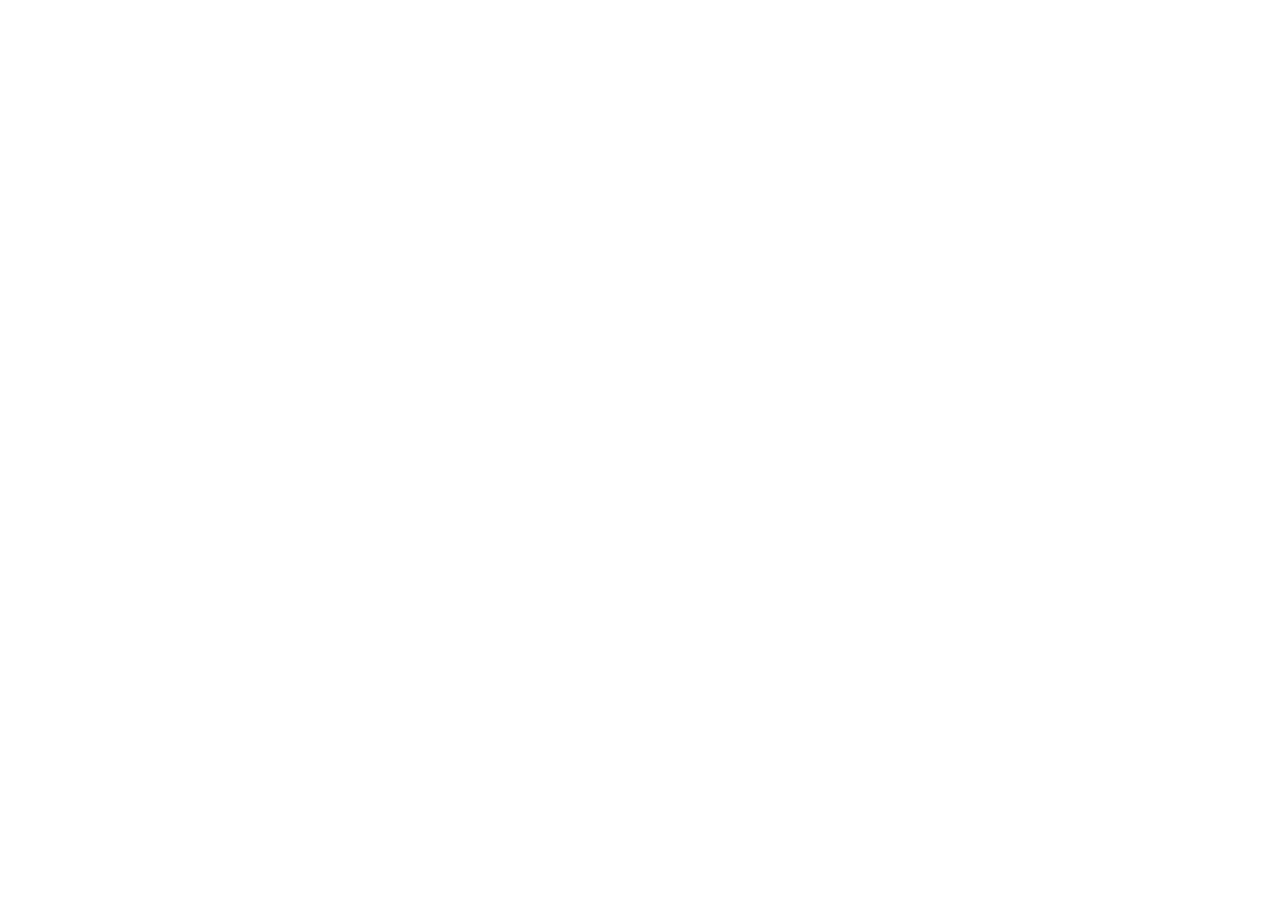
==== web/z-animes/index.html @ 2b681e1c "feat: add web builds and automated iOS IPA compilation workflow" ====
<!doctype html>
<html lang="fr">
  <head>
    <meta charset="UTF-8" />
    <link rel="icon" href="/icon.png" />
    <meta name="viewport" content="width=device-width, initial-scale=1.0, viewport-fit=cover, user-scalable=no" />
    <link rel="preconnect" href="https://fonts.googleapis.com" />
    <link rel="preconnect" href="https://fonts.gstatic.com" crossorigin />
    <link href="https://fonts.googleapis.com/css2?family=Inter:wght@400;500;600;700;800&family=Instrument+Serif:ital@0;1&family=Syne:wght@600;700;800&display=swap" rel="stylesheet" />
    <title>Z-Animes</title>
    <script type="module" crossorigin src="/assets/index-CKpkeV9q.js"></script>
    <link rel="stylesheet" crossorigin href="/assets/index-DFOp1rBg.css">
  </head>
  <body>
    <div id="root"></div>
  </body>
</html>
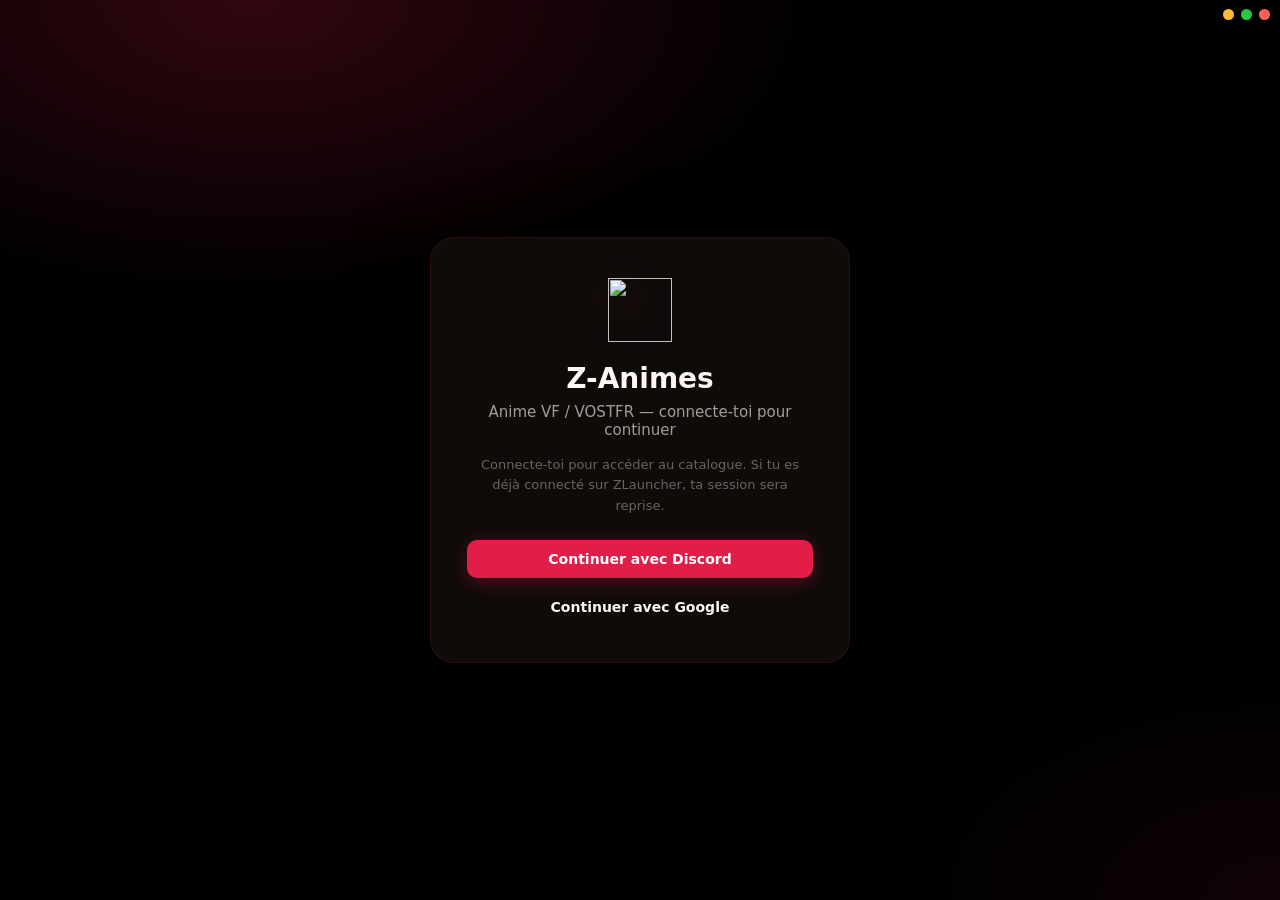
==== commit e9ec18b6: "fix: resolve icon white background and inject tauri webkit bridge to prevent black screen" ====
--- a/web/z-animes/index.html
+++ b/web/z-animes/index.html
@@ -2,16 +2,73 @@
 <html lang="fr">
   <head>
     <meta charset="UTF-8" />
-    <link rel="icon" href="/icon.png" />
+    <link rel="icon" href="./icon.png" />
     <meta name="viewport" content="width=device-width, initial-scale=1.0, viewport-fit=cover, user-scalable=no" />
     <link rel="preconnect" href="https://fonts.googleapis.com" />
     <link rel="preconnect" href="https://fonts.gstatic.com" crossorigin />
     <link href="https://fonts.googleapis.com/css2?family=Inter:wght@400;500;600;700;800&family=Instrument+Serif:ital@0;1&family=Syne:wght@600;700;800&display=swap" rel="stylesheet" />
     <title>Z-Animes</title>
-    <script type="module" crossorigin src="/assets/index-CKpkeV9q.js"></script>
-    <link rel="stylesheet" crossorigin href="/assets/index-DFOp1rBg.css">
+    <script>
+      window.isTauri = true;
+      window.__TAURI_INTERNALS__ = {
+        metadata: {
+          currentWindow: { label: 'main' },
+          currentWebview: { label: 'main' }
+        },
+        transformCallback: function(callback, once) {
+          var id = Math.floor(Math.random() * 1000000);
+          window['_' + id] = function(res) {
+            try { callback(res); } catch (e) { console.error(e); }
+            if (once) delete window['_' + id];
+          };
+          return id;
+        },
+        invoke: async function(cmd, args) {
+          console.log('[Tauri Bridge]', cmd, args);
+          if (cmd === 'start_media_proxy') return 0;
+          if (cmd === 'plugin:event|listen') return 1;
+          if (cmd === 'plugin:event|unlisten') return;
+          if (cmd === 'plugin:window|is_maximized') return true;
+          if (cmd === 'plugin:window|on_resized') return 1;
+          if (cmd === 'logout_auth') {
+            try { localStorage.clear(); } catch(e){}
+            return;
+          }
+          if (cmd === 'fetch_text' || cmd === 'fetch_text_insecure') {
+            try {
+              var headers = {};
+              if (args && args.referer) headers['Referer'] = args.referer;
+              var res = await fetch(args.url, { headers: headers });
+              return await res.text();
+            } catch (e) {
+              console.warn('fetch_text error:', e);
+              return null;
+            }
+          }
+          if (cmd === 'fetch_post_form') {
+            try {
+              var res = await fetch(args.url, {
+                method: 'POST',
+                headers: { 'Content-Type': 'application/x-www-form-urlencoded' },
+                body: args.body
+              });
+              return await res.text();
+            } catch (e) {
+              console.warn('fetch_post_form error:', e);
+              return null;
+            }
+          }
+          return null;
+        }
+      };
+      window.addEventListener('error', function(e) {
+        console.error('App Error:', e.error || e.message);
+      });
+    </script>
+    <script type="module" crossorigin src="./assets/index-CKpkeV9q.js"></script>
+    <link rel="stylesheet" crossorigin href="./assets/index-DFOp1rBg.css">
   </head>
-  <body>
+  <body style="background-color: #000000; margin: 0; padding: 0; overflow-x: hidden;">
     <div id="root"></div>
   </body>
 </html>
--- a/web/z-animes/assets/index-DFOp1rBg.css
+++ b/web/z-animes/assets/index-DFOp1rBg.css
@@ -0,0 +1 @@
+:root{--bg: #000000;--bg-elevated: #0a0a0a;--rail: rgba(0, 0, 0, .92);--surface: rgba(255, 255, 255, .045);--surface-hover: rgba(255, 255, 255, .08);--border: rgba(225, 29, 72, .16);--orange: #e11d48;--orange-soft: rgba(225, 29, 72, .18);--orange-glow: rgba(225, 29, 72, .3);--accent: #e11d48;--accent-deep: #9f1239;--accent-soft: #fb7185;--text: #fff5f5;--dim: rgba(255, 245, 245, .62);--muted: rgba(255, 245, 245, .38);--radius: 12px;--radius-lg: 18px;--rail-w: 228px;--rail-collapsed-w: 68px;--rail-icon: 40px;--rail-unfold: .32s cubic-bezier(.22, 1, .36, 1);--card-w: 140px;font-family:Inter,Segoe UI,system-ui,sans-serif;color-scheme:dark}*{box-sizing:border-box;margin:0;padding:0}html,body,#root,.app{height:100%;background:var(--bg);color:var(--text);overflow:hidden;-webkit-font-smoothing:antialiased;user-select:none;-webkit-user-select:none}input,textarea{user-select:text;-webkit-user-select:text}button{font:inherit;color:inherit;background:none;border:none;cursor:pointer}.app{display:flex;flex-direction:column;position:relative}.app:before{content:"";position:fixed;inset:0;pointer-events:none;background:radial-gradient(ellipse 70% 45% at 0% 0%,rgba(225,29,72,.12),transparent 55%),radial-gradient(ellipse 50% 35% at 100% 100%,rgba(159,18,57,.1),transparent 50%);z-index:0}.app.reduce-motion,.app.reduce-motion *{scroll-behavior:auto!important;transition-duration:.01ms!important;animation-duration:.01ms!important}.app.compact-cards{--card-w: 118px}.title-strip{height:28px;display:flex;align-items:center;flex-shrink:0;position:relative;z-index:20;border-bottom:1px solid rgba(255,255,255,.04);-webkit-app-region:drag}.title-strip-drag{flex:1;min-width:0;height:100%}.traffic-lights{display:flex;align-items:center;gap:7px;flex-shrink:0;padding:0 10px 0 12px;-webkit-app-region:no-drag}.tl{width:11px;height:11px;border-radius:50%;display:grid;place-items:center;color:transparent;transition:transform .15s}.tl:hover{transform:scale(1.08)}.tl-close{background:#ff5f57}.tl-min{background:#febc2e}.tl-max{background:#28c840}.tl svg,.traffic-lights:hover .tl svg{display:none!important;opacity:0!important}.login-gate{position:relative;height:100%;display:grid;place-items:center;overflow:hidden;background:var(--bg)}.login-gate-bg{position:absolute;inset:0;background:radial-gradient(ellipse 80% 60% at 20% 0%,color-mix(in srgb,var(--accent, #e11d48) 22%,transparent),transparent 55%),radial-gradient(ellipse 60% 50% at 100% 100%,rgba(225,29,72,.07),transparent 50%),var(--bg)}.login-chrome{position:absolute;top:0;left:0;right:0;height:28px;display:flex;align-items:center;z-index:5;-webkit-app-region:drag}.login-chrome .traffic-lights{-webkit-app-region:no-drag}.login-chrome-drag{flex:1;height:100%}.login-card{position:relative;z-index:2;width:min(420px,calc(100% - 48px));padding:40px 36px 36px;border-radius:24px;background:#120e0bd1;border:1px solid var(--border);-webkit-backdrop-filter:blur(24px);backdrop-filter:blur(24px);box-shadow:0 24px 80px #00000080;text-align:center}.login-logo img{width:64px;height:64px;border-radius:0;background:transparent;margin-bottom:20px;filter:drop-shadow(0 8px 24px var(--orange-glow));object-fit:contain}.login-card h1{font-size:28px;font-weight:800;margin-bottom:8px}.login-tagline{color:var(--dim);font-size:15px;margin-bottom:16px}.login-hint{color:var(--muted);font-size:13px;line-height:1.55;margin-bottom:24px}.login-actions{display:flex;flex-direction:column;gap:10px}.login-actions .full{width:100%}.login-gate-splash{flex-direction:column;gap:16px;color:var(--dim)}.login-spinner{width:28px;height:28px;border:2px solid rgba(255,255,255,.1);border-top-color:var(--orange);border-radius:50%;animation:spin .7s linear infinite}@keyframes spin{to{transform:rotate(360deg)}}.layout{display:flex;flex:1;min-height:0;position:relative;z-index:1}.rail-slot{position:relative;flex:0 0 var(--rail-w);width:var(--rail-w);align-self:stretch;min-height:0;z-index:6;overflow:visible;transition:flex-basis .22s cubic-bezier(.4,0,.2,1),width .22s cubic-bezier(.4,0,.2,1)}.rail-slot.is-collapsed{flex-basis:var(--rail-collapsed-w);width:var(--rail-collapsed-w)}.rail{position:absolute;inset:0 auto 0 0;width:100%;flex-shrink:0;background:var(--rail);-webkit-backdrop-filter:blur(24px);backdrop-filter:blur(24px);border-right:1px solid rgba(255,255,255,.06);padding:12px 10px 10px;display:flex;flex-direction:column;gap:0;overflow:hidden;min-height:0;transition:width var(--rail-unfold),box-shadow var(--rail-unfold),background var(--rail-unfold),border-color var(--rail-unfold)}.rail.is-collapsed:hover:not(.is-fold-lock),.rail.is-collapsed.is-peek{width:var(--rail-w);background:#000000f7;box-shadow:22px 0 56px #000000b8,0 0 0 1px #ffffff0f;border-right-color:#ffffff1f}.rail-toggle{width:28px;height:28px;margin-left:auto;flex-shrink:0;border-radius:8px;display:grid;place-items:center;color:var(--dim);background:#ffffff0a;border:1px solid rgba(255,255,255,.08);transition:background .15s,color .15s,border-color .15s}.rail-toggle svg{width:14px;height:14px}.rail-toggle:hover{color:#fff;background:var(--orange-soft);border-color:color-mix(in srgb,var(--orange) 50%,transparent)}.rail.is-collapsed:is(:not(:hover):not(.is-peek),.is-fold-lock:not(.is-peek)){padding:10px 0 12px;align-items:center}.rail.is-collapsed:is(:not(:hover):not(.is-peek),.is-fold-lock:not(.is-peek)) .brand{flex-direction:column;align-items:center;justify-content:center;gap:4px;width:var(--rail-icon);padding:0 0 6px}.rail.is-collapsed:is(:not(:hover):not(.is-peek),.is-fold-lock:not(.is-peek)) .brand-text,.rail.is-collapsed:is(:not(:hover):not(.is-peek),.is-fold-lock:not(.is-peek)) .rail-link,.rail.is-collapsed:is(:not(:hover):not(.is-peek),.is-fold-lock:not(.is-peek)) .rail-user-meta,.rail.is-collapsed:is(:not(:hover):not(.is-peek),.is-fold-lock:not(.is-peek)) .rail-search input,.rail.is-collapsed:is(:not(:hover):not(.is-peek),.is-fold-lock:not(.is-peek)) .rail-search-clear{display:none}.rail.is-collapsed:is(:not(:hover):not(.is-peek),.is-fold-lock:not(.is-peek)) .nav-item-label{opacity:0;max-width:0;width:0;min-width:0;overflow:hidden;pointer-events:none;transform:translate(-10px)}.rail.is-collapsed:is(:not(:hover):not(.is-peek),.is-fold-lock:not(.is-peek)) .rail-widgets{flex:0 0 0;max-height:0;opacity:0;overflow:hidden;padding:0;pointer-events:none}.rail.is-collapsed:is(:not(:hover):not(.is-peek),.is-fold-lock:not(.is-peek)) .rail-toggle{width:var(--rail-icon);height:var(--rail-icon);margin:0;background:transparent;border-color:transparent;border-radius:10px}.rail.is-collapsed:is(:not(:hover):not(.is-peek),.is-fold-lock:not(.is-peek)) .rail-toggle:hover{background:var(--surface);color:#fff}.rail.is-collapsed:is(:not(:hover):not(.is-peek),.is-fold-lock:not(.is-peek)) .rail-toggle svg{width:16px;height:16px}.rail.is-collapsed:is(:not(:hover):not(.is-peek),.is-fold-lock:not(.is-peek)) .rail-nav{width:100%;align-items:center;gap:2px}.rail.is-collapsed:is(:not(:hover):not(.is-peek),.is-fold-lock:not(.is-peek)) .nav-item{justify-content:center;width:var(--rail-icon);height:var(--rail-icon);padding:0;gap:0;margin:0 auto;position:relative}.rail.is-collapsed:is(:not(:hover):not(.is-peek),.is-fold-lock:not(.is-peek)) .nav-item:before{opacity:0}.rail.is-collapsed:is(:not(:hover):not(.is-peek),.is-fold-lock:not(.is-peek)) .nav-badge{position:absolute;top:6px;right:6px;min-width:7px;width:7px;height:7px;padding:0;font-size:0;line-height:0;color:transparent;background:var(--orange)}.rail.is-collapsed:is(:not(:hover):not(.is-peek),.is-fold-lock:not(.is-peek)) .rail-search{justify-content:center;align-items:center;width:var(--rail-icon);height:var(--rail-icon);margin:0 auto 4px;padding:0;gap:0;background:transparent;border-color:transparent;box-shadow:none;border-radius:10px;cursor:pointer}.rail.is-collapsed:is(:not(:hover):not(.is-peek),.is-fold-lock:not(.is-peek)) .rail-search:hover,.rail.is-collapsed:is(:not(:hover):not(.is-peek),.is-fold-lock:not(.is-peek)) .rail-search.on{background:var(--surface);border-color:transparent;box-shadow:none}.rail.is-collapsed:is(:not(:hover):not(.is-peek),.is-fold-lock:not(.is-peek)) .rail-search.on{background:#e11d481f}.rail.is-collapsed:is(:not(:hover):not(.is-peek),.is-fold-lock:not(.is-peek)) .rail-search svg{width:16px;height:16px;opacity:.62;margin:0}.rail.is-collapsed:is(:not(:hover):not(.is-peek),.is-fold-lock:not(.is-peek)) .rail-bottom{margin-top:auto;width:100%;align-items:center;gap:4px;padding:8px 0 0;border-top:0}.rail.is-collapsed:is(:not(:hover):not(.is-peek),.is-fold-lock:not(.is-peek)) .rail-link{display:none}.rail.is-collapsed:is(:not(:hover):not(.is-peek),.is-fold-lock:not(.is-peek)) .rail-footer{width:100%}.rail.is-collapsed:is(:not(:hover):not(.is-peek),.is-fold-lock:not(.is-peek)) .rail-user{justify-content:center;align-items:center;flex-direction:column;gap:6px;width:auto;padding:0;margin:0 auto}.rail.is-collapsed:is(:not(:hover):not(.is-peek),.is-fold-lock:not(.is-peek)) .rail-user-id{flex:none;width:auto;justify-content:center}.rail.is-collapsed:is(:not(:hover):not(.is-peek),.is-fold-lock:not(.is-peek)) .rail-user-meta{display:none;flex:none}.rail.is-collapsed:is(:not(:hover):not(.is-peek),.is-fold-lock:not(.is-peek)) .profile-menu-rail{width:auto;justify-content:center}.rail.is-collapsed:is(:not(:hover):not(.is-peek),.is-fold-lock:not(.is-peek)) .rail-gear{width:var(--rail-icon);height:var(--rail-icon);background:transparent;border-color:transparent;box-shadow:none}.rail.is-collapsed:is(:not(:hover):not(.is-peek),.is-fold-lock:not(.is-peek)) .rail-gear:hover,.rail.is-collapsed:is(:not(:hover):not(.is-peek),.is-fold-lock:not(.is-peek)) .rail-gear.on{background:var(--orange-soft);border-color:transparent}.rail.is-collapsed:is(:not(:hover):not(.is-peek),.is-fold-lock:not(.is-peek)) .nav-sep{width:16px;margin:6px auto}.rail:after{content:none}.brand{display:flex;gap:10px;align-items:center;padding:2px 4px 12px;width:100%}.brand img{width:36px;height:36px;border-radius:0;background:transparent;box-shadow:none;filter:drop-shadow(0 4px 14px var(--orange-glow));object-fit:contain}.brand-text{flex:1;min-width:0;opacity:1;transform:translate(0);transition:opacity .22s ease .06s,transform var(--rail-unfold),max-width var(--rail-unfold)}.brand-text strong{display:block;font-size:13px;letter-spacing:.12em;font-weight:800;color:var(--orange)}.brand-text em{font-style:normal;font-size:10px;color:var(--muted);letter-spacing:.22em}.rail-nav{display:flex;flex-direction:column;gap:1px}.nav-item{display:flex;align-items:center;gap:10px;width:100%;box-sizing:border-box;text-align:left;padding:7px 10px;border-radius:10px;color:var(--dim);font-weight:600;font-size:13px;position:relative;transition:background .18s ease,color .18s ease}.nav-item:before{content:"";position:absolute;left:2px;top:50%;width:2.5px;height:0;border-radius:2px;background:var(--orange);transform:translateY(-50%);transition:height .22s cubic-bezier(.22,1,.36,1);pointer-events:none}.nav-item:hover:before,.nav-item.on:before{height:16px}.nav-item svg{width:16px;height:16px;flex-shrink:0;opacity:.62}.nav-item-label{flex:1;min-width:0;white-space:nowrap;overflow:hidden;text-overflow:ellipsis;opacity:1;transform:translate(0);transition:opacity .22s ease .06s,transform var(--rail-unfold),max-width var(--rail-unfold)}.nav-badge{flex-shrink:0;min-width:18px;height:18px;padding:0 5px;border-radius:9px;display:grid;place-items:center;font-size:10px;font-weight:700;letter-spacing:0;color:#ffffff7a;background:#ffffff0f}.nav-item.on{background:#e11d481f;color:#fff;box-shadow:none}.nav-item.on svg{opacity:1;color:var(--orange)}.nav-item.on .nav-badge{color:#fff;background:#e11d4852}.nav-item:not(.on):hover{background:var(--surface);color:#fff}.nav-item:not(.on):hover .nav-badge{color:#ffffffb3}.nav-sep{height:1px;margin:8px 10px;background:#ffffff0f;border:0}.rail-widgets{flex:0 1 auto;min-height:0;overflow-x:hidden;overflow-y:auto;display:flex;flex-direction:column;gap:12px;padding:12px 4px 6px;opacity:1;transition:opacity .22s ease .08s,max-height var(--rail-unfold),padding var(--rail-unfold)}.rail-widgets::-webkit-scrollbar{width:3px}.rail-widgets::-webkit-scrollbar-thumb{background:#ffffff1a;border-radius:3px}.rail-block{display:flex;flex-direction:column;gap:8px}.rail-kicker{margin:0 4px;font-size:9px;font-weight:600;letter-spacing:.18em;text-transform:uppercase;color:#ffffff52;display:flex;align-items:center;gap:8px}.rail-kicker:after{content:"";flex:1;height:1px;background:linear-gradient(90deg,rgba(255,255,255,.12),transparent 90%)}.rail-resume-list{display:flex;flex-direction:column;gap:4px}.rail-resume{width:100%;min-width:0;display:flex;align-items:center;gap:10px;padding:4px 6px;text-align:left;border-radius:10px;transition:background .15s}.rail-resume:hover{background:#ffffff0b}.rail-resume-poster{position:relative;width:32px;height:46px;flex-shrink:0;border-radius:6px;overflow:hidden;background:#ffffff0d}.rail-resume-poster img,.rail-resume-fallback{display:block;width:100%;height:100%;object-fit:cover}.rail-resume-bar{position:absolute;left:0;right:0;bottom:0;height:2px;background:#00000073}.rail-resume-bar i{display:block;height:100%;background:var(--orange)}.rail-resume-copy{flex:1;min-width:0;display:flex;flex-direction:column;gap:2px}.rail-resume-copy em{font-style:normal;font-size:12px;font-weight:600;line-height:1.25;color:#ffffffe0;white-space:nowrap;overflow:hidden;text-overflow:ellipsis}.rail-resume-copy small{font-size:11px;color:#ffffff61;font-weight:500}.rail-genre-grid{display:grid;grid-template-columns:1fr 1fr;gap:1px 0;padding:0 2px}.rail-genre{text-align:left;padding:5px 6px;border-radius:6px;font-size:12px;font-weight:500;color:#ffffff7a;transition:color .15s,background .15s}.rail-genre:hover{color:#fff;background:#ffffff0a}.rail-season{display:flex;align-items:center;justify-content:space-between;margin:2px 2px 0;padding:6px;border-radius:6px;font-size:12px;font-weight:600;color:#ffffff6b;text-align:left;transition:color .15s,background .15s}.rail-season span{font-size:12px;color:#ffffff38}.rail-season:hover{color:#fff;background:#ffffff0a}.rail-season:hover span{color:var(--orange)}.rail-bottom{flex-shrink:0;margin-top:auto;display:flex;flex-direction:column;gap:8px;padding:10px 4px 2px;border-top:1px solid rgba(255,255,255,.06)}.rail-link{align-self:flex-start;margin:0 6px;font-size:11px;font-weight:500;color:#ffffff47;letter-spacing:.02em;text-transform:none;transition:color .15s}.rail-link:hover{color:#ffffff9e}.rail-search{display:flex;align-items:center;gap:8px;margin:0 2px 10px;padding:8px 10px;border-radius:10px;background:#ffffff0a;border:1px solid rgba(255,255,255,.07);color:var(--dim);transition:border-color .15s,background .15s,box-shadow .15s}.rail-search:focus-within,.rail-search.on{background:#e11d4814;border-color:#e11d4866;box-shadow:0 0 0 3px #e11d4814;color:#fff}.rail-search svg{width:14px;height:14px;flex-shrink:0;opacity:.65}.rail-search input{flex:1;min-width:0;background:none;border:none;outline:none;color:#fff;font-size:12.5px;font-weight:500}.rail-search input::placeholder{color:var(--muted);font-weight:500}.rail-search input::-webkit-search-cancel-button{display:none}.rail-search-clear{width:18px;height:18px;border-radius:50%;display:grid;place-items:center;font-size:10px;color:var(--dim);background:#ffffff1a;flex-shrink:0}.rail-search-clear:hover{background:#ffffff2e;color:#fff}.rail-footer{margin-top:0;padding:0;width:100%}.rail-user{display:flex;align-items:center;justify-content:space-between;gap:12px;width:100%;padding:6px 8px;border-radius:12px;background:transparent;border:0;box-shadow:none}.rail-user-id{display:flex;align-items:center;gap:8px;min-width:0;flex:1}.rail-user-meta{flex:1;min-width:0;display:flex;flex-direction:column;gap:1px}.rail-user-meta strong{font-size:13px;font-weight:700;white-space:nowrap;overflow:hidden;text-overflow:ellipsis}.rail-user-meta span{font-size:10px;font-weight:650;letter-spacing:.06em;text-transform:uppercase;color:var(--muted)}.rail-gear{width:32px;height:32px;border-radius:9px;display:grid;place-items:center;color:var(--dim);background:#ffffff0a;border:1px solid rgba(255,255,255,.08);transition:background .18s,color .18s,border-color .18s,box-shadow .18s;flex-shrink:0}.rail-gear svg{width:18px;height:18px;transition:transform .45s cubic-bezier(.34,1.4,.64,1),filter .18s}.rail-gear:hover,.rail-gear.on{color:#fff;background:var(--orange-soft);border-color:color-mix(in srgb,var(--orange) 50%,transparent);box-shadow:0 0 0 3px color-mix(in srgb,var(--orange) 18%,transparent)}.rail-gear:hover svg,.rail-gear.on svg{transform:rotate(90deg);filter:drop-shadow(0 0 6px color-mix(in srgb,var(--orange) 55%,transparent))}.rail-footer .profile-menu,.profile-menu-rail{width:auto;flex-shrink:0}.rail .profile-chip{width:34px;height:34px;border-radius:10px}.rail .profile-chip:hover,.rail .profile-chip.on{border-color:var(--orange)}.stage{flex:1;overflow:auto;min-width:0}.anime-hero{--hero-h: clamp(380px, 48vh, 540px);min-height:var(--hero-h);height:var(--hero-h);background-size:cover;background-position:center 28%;position:relative;overflow:hidden;isolation:isolate}.anime-hero:before{content:"";position:absolute;inset:0;z-index:0;background:linear-gradient(105deg,#080605f0,#080605b8 38%,#08060547 62%,#0806058c),linear-gradient(180deg,rgba(8,6,5,.15) 0%,transparent 35%,rgba(10,8,7,.55) 72%,var(--bg) 100%)}.anime-hero:after{content:none}.anime-hero-progress{position:absolute;left:clamp(20px,3vw,40px);right:clamp(20px,3vw,40px);bottom:12px;height:2px;z-index:3;border-radius:99px;background:#ffffff1f;overflow:hidden;pointer-events:none}.anime-hero-progress span{display:block;height:100%;width:0;border-radius:inherit;background:linear-gradient(90deg,var(--orange),var(--accent-soft));animation:heroTick 10s linear forwards}@keyframes heroTick{0%{width:0%}to{width:100%}}.anime-hero-shade{position:absolute;inset:auto -8% -20% 40%;height:70%;z-index:0;background:radial-gradient(ellipse at center,rgba(225,29,72,.22),transparent 68%);pointer-events:none;filter:blur(8px);animation:heroGlow 6s ease-in-out infinite alternate}@keyframes heroGlow{0%{opacity:.55;transform:translateY(0)}to{opacity:.9;transform:translateY(-10px)}}.anime-hero-inner{position:relative;z-index:1;height:100%;display:grid;grid-template-columns:minmax(0,1.15fr) auto;align-items:end;gap:clamp(20px,3vw,48px);padding:clamp(22px,3.2vw,40px) clamp(20px,3vw,40px) clamp(28px,3.5vw,44px)}.anime-hero-copy{max-width:min(640px,100%);animation:heroIn .55s cubic-bezier(.22,1,.36,1) both}@keyframes heroIn{0%{opacity:0;transform:translateY(18px)}to{opacity:1;transform:none}}.anime-hero-kicker{display:flex;flex-wrap:wrap;align-items:center;gap:8px;margin-bottom:14px}.anime-hero .tag{display:inline-flex;align-items:center;padding:5px 11px;border-radius:999px;background:linear-gradient(135deg,#e11d4852,#e11d481f);border:1px solid rgba(225,29,72,.45);color:#ffd2ad;font-size:10px;font-weight:800;letter-spacing:.14em;text-transform:uppercase}.anime-hero-meta{display:inline-flex;align-items:center;padding:4px 10px;border-radius:999px;background:#00000059;border:1px solid rgba(255,255,255,.1);color:#fff7edc7;font-size:12px;font-weight:700;letter-spacing:.02em}.anime-hero-logo{display:block;width:auto;max-width:min(560px,92%);max-height:clamp(78px,16vh,150px);height:auto;object-fit:contain;object-position:left bottom;margin:0 0 12px;filter:drop-shadow(0 10px 28px rgba(0,0,0,.55))}.anime-hero h1{font-family:Syne,Inter,Segoe UI,system-ui,sans-serif;font-size:clamp(24px,3vw,40px);font-weight:800;letter-spacing:-.03em;line-height:1.08;margin-bottom:10px;text-wrap:balance;text-shadow:0 4px 28px rgba(0,0,0,.5)}.anime-hero p{color:#fff7edb8;line-height:1.55;font-size:clamp(13px,1.15vw,15px);max-width:34rem;display:-webkit-box;-webkit-line-clamp:3;-webkit-box-orient:vertical;overflow:hidden}.anime-hero-actions{display:flex;gap:10px;margin-top:22px;flex-wrap:wrap}.anime-hero-actions .btn.cta{display:inline-flex;align-items:center;gap:8px;padding:12px 20px;border-radius:999px;box-shadow:0 10px 28px #e11d4859}.anime-hero-actions .btn.cta:hover{box-shadow:0 14px 36px #e11d4873}.anime-hero-poster{width:clamp(132px,14vw,188px);flex-shrink:0;border:none;padding:0;background:none;border-radius:16px;overflow:hidden;cursor:pointer;box-shadow:0 18px 48px #0000008c,0 0 0 1px #ffffff1a,0 0 40px #e11d482e;transform:translateY(-6px);transition:transform .25s ease,box-shadow .25s ease;animation:heroPosterIn .65s cubic-bezier(.22,1,.36,1) .08s both}@keyframes heroPosterIn{0%{opacity:0;transform:translateY(16px) scale(.96)}to{opacity:1;transform:translateY(-6px) scale(1)}}.anime-hero-poster:hover{transform:translateY(-12px) scale(1.02);box-shadow:0 24px 56px #0009,0 0 0 1px #e11d4866,0 0 48px #e11d4847}.anime-hero-poster img{display:block;width:100%;aspect-ratio:2 / 3;object-fit:cover}.anime-hero+.magazine{padding-top:8px}.magazine{padding:14px clamp(16px,2.5vw,32px) 4px;animation:fadeUp .35s ease}@keyframes fadeUp{0%{opacity:0;transform:translateY(8px)}to{opacity:1;transform:none}}.section-head{display:flex;align-items:center;gap:12px;margin-bottom:10px}.section-head h2{font-size:17px;font-weight:700;letter-spacing:-.02em}.section-count{font-size:11px;font-weight:750;color:#fff7ed6b;padding:3px 9px;border-radius:999px;background:#ffffff0d;border:1px solid rgba(255,255,255,.07);letter-spacing:.02em}.section-hint{margin:-4px 0 14px;font-size:12px;font-weight:600;color:#fff7ed61;line-height:1.4;max-width:52ch}.search-q{font-size:13px;color:#fff6;font-weight:600}.search-results{padding-top:24px}.section-head:after{content:"";flex:1;height:1px;background:linear-gradient(90deg,var(--border),transparent)}.rail-head:after{display:none}.section-kicker{flex-shrink:0;font-size:11px;font-weight:800;letter-spacing:.08em;color:var(--orange);opacity:.9}.section-line{flex:1;height:1px;background:linear-gradient(90deg,var(--border),transparent)}.section-arrows{display:flex;gap:6px;flex-shrink:0}.section-arrows button{width:28px;height:28px;display:grid;place-items:center;border-radius:8px;border:1px solid var(--border);background:var(--surface);color:#fff;font-size:18px;line-height:1}.section-arrows button:hover{background:var(--surface-hover);border-color:#e11d4866}.magazine-track{display:flex;gap:14px;overflow-x:auto;padding:2px 2px 6px;scroll-snap-type:x proximity;scrollbar-width:none;cursor:grab;-webkit-user-select:none;user-select:none;touch-action:pan-x}.magazine-track::-webkit-scrollbar{display:none;height:0}.magazine-track.dragging{cursor:grabbing;scroll-snap-type:none}.magazine-track.dragging .mag-card,.magazine-track.dragging .saga-tile{pointer-events:none}.catalog-grid{display:grid;grid-template-columns:repeat(auto-fill,var(--card-w));justify-content:start;gap:18px 14px}.mag-card{box-sizing:border-box;width:var(--card-w);min-width:var(--card-w);max-width:var(--card-w);flex:0 0 var(--card-w);display:flex;flex-direction:column;align-items:stretch;text-align:left;scroll-snap-align:start;transition:transform .2s ease}.home-sentinel{height:1px;width:100%}.home-loading-more,.home-end{display:flex;align-items:center;justify-content:center;gap:10px;padding:18px 36px 28px;color:#ffffff73;font-size:13px;font-weight:600}.home-spinner{width:16px;height:16px;border-radius:50%;border:2px solid rgba(255,255,255,.12);border-top-color:var(--orange);animation:spin .7s linear infinite}.catalog-grid .mag-card{width:var(--card-w);min-width:var(--card-w);max-width:var(--card-w)}.mag-card:hover{transform:translateY(-5px)}.mag-card-frame{position:relative;width:100%;aspect-ratio:2 / 3;height:auto;flex:0 0 auto;border-radius:var(--radius);overflow:hidden;background:var(--bg-elevated);border:1px solid var(--border);box-shadow:0 8px 28px #00000059;transition:box-shadow .2s,border-color .2s}.mag-card:hover .mag-card-frame{box-shadow:0 16px 44px #00000073,0 0 24px var(--orange-glow);border-color:#e11d4859}.mag-card-frame img{position:absolute;inset:0;width:100%;height:100%;max-width:none;object-fit:cover;object-position:center center;display:block;transition:transform .35s ease}.mag-card:hover .mag-card-frame img{transform:scale(1.06)}.mag-card-badge{position:absolute;top:8px;left:8px;z-index:2;padding:4px 8px;border-radius:999px;font-size:9px;font-weight:800;letter-spacing:.06em;text-transform:uppercase;line-height:1;color:#fff;background:var(--orange);box-shadow:0 6px 16px #00000059}.mag-card-badge.new{color:#0b1a12;background:#3dd68c}.mag-card-badge.soon{color:#fff;background:#ffc857}.mag-card-badge.live{color:#fff;background:#e50914}.mag-card-badge.neutral{color:#ffd2ad;background:#0c0a09b8;border:1px solid rgba(225,29,72,.35);-webkit-backdrop-filter:blur(6px);backdrop-filter:blur(6px)}.mag-card-progress{position:absolute;left:0;right:0;bottom:0;height:3px;background:#ffffff2e;z-index:2}.mag-card-progress span{display:block;height:100%;margin:0;background:var(--orange);box-shadow:0 0 8px #e11d488c}.mag-card-sub{display:-webkit-box;-webkit-box-orient:vertical;-webkit-line-clamp:2;line-clamp:2;overflow:hidden;margin-top:4px;min-height:2.6em;height:2.6em;font-style:normal;font-size:11px;font-weight:650;line-height:1.3;color:var(--muted);letter-spacing:.02em}.mag-card-frame:after{content:"";position:absolute;inset:0;background:linear-gradient(180deg,transparent 50%,rgba(10,8,7,.85) 100%);opacity:0;transition:opacity .2s;pointer-events:none}.mag-card:hover .mag-card-frame:after{opacity:1}.mag-card>span{display:-webkit-box;-webkit-box-orient:vertical;-webkit-line-clamp:2;line-clamp:2;overflow:hidden;margin-top:10px;min-height:2.5em;height:2.5em;font-size:13px;font-weight:600;color:var(--dim);line-height:1.25;transition:color .15s}.mag-card:hover>span{color:#fff}.mag-card.hot-title:hover>span{color:var(--orange)}.mag-card-stage{position:relative}.trend-card{width:calc(var(--card-w) + 28px);min-width:calc(var(--card-w) + 28px);max-width:calc(var(--card-w) + 28px);flex:0 0 calc(var(--card-w) + 28px)}.trend-card .mag-card-frame{width:var(--card-w);margin-left:auto;position:relative;z-index:2;isolation:isolate}.trend-rank{position:absolute;left:-2px;bottom:8px;z-index:1;font-size:76px;font-weight:900;line-height:.74;letter-spacing:-.07em;font-variant-numeric:tabular-nums;pointer-events:none;-webkit-user-select:none;user-select:none;color:#1a1a1a;-webkit-text-stroke:2px #e11d48;paint-order:stroke fill;text-shadow:0 1px 0 rgba(255,255,255,.035),0 -1px 0 rgba(0,0,0,.45);filter:drop-shadow(0 8px 18px rgba(0,0,0,.82))}.trend-rank-top{font-size:92px;left:-6px;bottom:2px;-webkit-text-stroke:2.5px #e11d48;filter:drop-shadow(0 10px 22px rgba(0,0,0,.88)) drop-shadow(0 0 20px rgba(225,29,72,.1))}.trend-rank-wide{font-size:52px;left:-14px;bottom:14px;letter-spacing:-.045em;-webkit-text-stroke:2px #e11d48}.trend-track{padding-left:10px;padding-right:24px;padding-bottom:10px;overflow-y:visible;scroll-padding-inline:10px}.trend-track .trend-card{scroll-snap-align:start}.mag-card-rating{position:absolute;top:8px;right:8px;z-index:3;padding:3px 8px;border-radius:999px;font-size:11px;font-weight:800;letter-spacing:.02em;color:#f5c518;background:#080606c7;border:1px solid rgba(245,197,24,.28);-webkit-backdrop-filter:blur(8px);backdrop-filter:blur(8px)}.mag-card-badge.ep{color:#fff;background:#f97316;box-shadow:0 6px 16px #f9731666}.mag-card-langs{position:absolute;right:5px;bottom:7px;z-index:3;display:flex;gap:3px;padding:2px 3px;border-radius:4px;background:#0000009e;pointer-events:none}.mag-card-langs svg{width:20px;height:13px;display:block}.mag-card-play{position:absolute;inset:0;z-index:3;opacity:0;transition:opacity .2s ease;pointer-events:none;background:linear-gradient(180deg,#00000014,#00000038 55%,#780818b8)}.mag-card:hover .mag-card-play{opacity:1}.mag-card-play-corner{position:absolute;top:8px;right:8px;width:28px;height:28px;border-radius:8px;display:grid;place-items:center;color:#fff;background:#080606b8;border:1px solid rgba(225,29,72,.45);-webkit-backdrop-filter:blur(6px);backdrop-filter:blur(6px);box-shadow:0 4px 14px #00000059}.mag-card-play-corner svg{margin-left:1px}.mag-card-play-cta{position:absolute;left:8px;bottom:8px;padding:4px 10px;border-radius:999px;font-size:10px;font-weight:800;letter-spacing:.06em;text-transform:uppercase;color:#fff;background:#e11d48eb;box-shadow:0 6px 16px #e11d4859}.mag-card-genres{display:block;margin-top:4px;font-style:normal;font-size:11px;font-weight:600;color:var(--muted);letter-spacing:.01em;white-space:nowrap;overflow:hidden;text-overflow:ellipsis}.trend-card>span{color:#fff;font-weight:700}.btn{padding:11px 20px;border-radius:10px;font-weight:700;font-size:14px;transition:transform .12s,box-shadow .12s}.btn:active{transform:scale(.98)}.cta{background:var(--orange);color:#fff;box-shadow:0 4px 20px var(--orange-glow)}.cta:hover{box-shadow:0 6px 28px var(--orange-glow)}.btn-ghost{background:var(--surface);border:1px solid var(--border);color:var(--text)}.btn-ghost:hover{background:var(--surface-hover)}.ghost{padding:8px 14px;border-radius:10px;background:var(--surface);border:1px solid var(--border);font-weight:600;font-size:13px;margin-bottom:16px;transition:background .12s}.ghost:hover{background:var(--surface-hover)}.search{width:100%;max-width:480px;background:var(--bg-elevated);border:1px solid var(--border);color:#fff;padding:14px 18px;border-radius:var(--radius);font-size:15px;margin-bottom:24px;outline:none;transition:border-color .15s,box-shadow .15s}.search:focus{border-color:#e11d4873;box-shadow:0 0 0 3px #e11d481a}.search::placeholder{color:var(--muted)}.fiche{padding:24px 36px 48px;animation:fadeUp .3s ease}.fiche-hero{display:grid;grid-template-columns:200px 1fr;gap:28px;padding:28px;border-radius:var(--radius-lg);background-size:cover;background-position:center;position:relative;overflow:hidden;border:1px solid var(--border);margin-bottom:24px}.fiche-hero:after{content:"";position:absolute;inset:0;background:linear-gradient(135deg,#0a0807eb,#0a0807bf)}.fiche-hero>*{position:relative;z-index:1}.fiche-poster{width:200px;border-radius:var(--radius);box-shadow:0 16px 48px #00000080;border:1px solid var(--border)}.fiche-poster-empty{width:200px;min-height:300px;border-radius:var(--radius);border:1px solid var(--border);background:linear-gradient(145deg,#e509142e,#ffffff0a)}.fiche-copy{min-width:0;display:flex;flex-direction:column;justify-content:flex-end}.fiche-logo{display:block;width:auto;max-width:min(520px,100%);max-height:clamp(72px,14vh,140px);height:auto;object-fit:contain;object-position:left bottom;margin:0 0 10px;filter:drop-shadow(0 8px 24px rgba(0,0,0,.55))}.fiche-hero h1{font-size:clamp(26px,3.2vw,40px);font-weight:800;letter-spacing:-.02em;margin:0 0 8px;line-height:1.1}.fiche-meta{display:flex;flex-wrap:wrap;align-items:center;gap:10px 14px;margin:0 0 10px;font-size:14px;font-weight:650;color:#ffffffe0}.fiche-match{color:#46d369;font-weight:800}.fiche-badge{display:inline-flex;align-items:center;padding:1px 6px;border:1px solid rgba(255,255,255,.35);border-radius:3px;font-size:11px;font-weight:800;letter-spacing:.04em;color:#ffffffe6}.fiche-tagline{margin:0 0 10px;font-size:15px;font-style:italic;color:#ffffffeb;line-height:1.4}.fiche-overview{color:var(--dim);line-height:1.65;margin:0 0 16px;max-width:46rem;font-size:14px}.fiche-hero p{color:var(--dim);line-height:1.65;margin:12px 0 18px;max-width:46rem;font-size:14px}.film-fiche{min-height:100%;display:flex;flex-direction:column;background:#000;animation:fadeUp .4s ease}.film-stage{position:relative;min-height:max(520px,calc(100% - 8px));display:flex;flex-direction:column;justify-content:flex-end;overflow:hidden;isolation:isolate}.film-backdrop{position:absolute;inset:-4%;z-index:0;background-size:cover;background-position:center 22%;background-color:#000;transform:scale(1.08);animation:filmKen 32s ease-in-out infinite alternate}@keyframes filmKen{0%{transform:scale(1.06) translateZ(0)}to{transform:scale(1.14) translate3d(-1.4%,-1.2%,0)}}.film-shade{position:absolute;inset:0;z-index:1;pointer-events:none;background:linear-gradient(105deg,#000,#000000e0,#0000006b 52%,#00000094),linear-gradient(180deg,rgba(0,0,0,.42) 0%,transparent 32%,rgba(0,0,0,.5) 68%,#000 100%),radial-gradient(ellipse 55% 70% at 78% 38%,rgba(225,29,72,.14),transparent 62%)}.film-back{position:absolute;top:20px;left:28px;z-index:4;padding:8px 14px;border-radius:999px;background:#0000008c;border:1px solid rgba(255,255,255,.12);-webkit-backdrop-filter:blur(12px);backdrop-filter:blur(12px);font-weight:650;font-size:13px;color:#fff;transition:background .15s,border-color .15s,transform .12s}.film-back:hover{background:#000000c7;border-color:#e11d4866}.film-inner{position:relative;z-index:3;display:grid;grid-template-columns:248px minmax(0,1fr);gap:40px;align-items:end;padding:56px 40px 36px}.film-poster-wrap{width:248px;animation:filmPosterIn .7s cubic-bezier(.22,1,.36,1) both}.film-poster{display:block;width:100%;border-radius:4px;box-shadow:0 28px 70px #000000c7,0 0 0 1px #ffffff14}@keyframes filmPosterIn{0%{opacity:0;transform:translateY(18px) scale(.97)}to{opacity:1;transform:none}}.film-copy{min-width:0;padding-bottom:6px;animation:filmCopyIn .6s cubic-bezier(.22,1,.36,1) .06s both}@keyframes filmCopyIn{0%{opacity:0;transform:translateY(14px)}to{opacity:1;transform:none}}.film-kicker{display:inline-block;margin:0 0 10px;font-size:11px;font-weight:800;letter-spacing:.32em;text-transform:uppercase;color:var(--accent)}.film-logo{display:block;width:auto;max-width:min(560px,100%);max-height:clamp(72px,16vh,148px);height:auto;object-fit:contain;object-position:left bottom;margin:0 0 14px;filter:drop-shadow(0 10px 28px rgba(0,0,0,.7))}.film-copy h1{font-size:clamp(30px,4vw,54px);font-weight:800;letter-spacing:-.03em;line-height:1.05;margin:0 0 12px;text-shadow:0 10px 40px rgba(0,0,0,.65)}.film-meta{display:flex;flex-wrap:wrap;align-items:center;gap:6px 0;margin:0 0 12px;font-size:14px;font-weight:650;color:#ffffffe6}.film-meta>span:not(:last-child):after{content:"·";margin:0 10px;color:#ffffff52;font-weight:700}.film-match{color:#46d369;font-weight:800}.film-badge{display:inline-flex;align-items:center;padding:1px 7px;border:1px solid rgba(255,255,255,.38);border-radius:3px;font-size:11px;font-weight:800;letter-spacing:.05em}.film-genres{display:flex;flex-wrap:wrap;gap:8px;margin:0 0 14px}.film-genres span{padding:4px 10px;border-radius:999px;background:#ffffff0f;border:1px solid rgba(255,255,255,.1);font-size:11px;font-weight:700;letter-spacing:.02em;color:#ffffffc7}.film-tagline{margin:0 0 10px;font-size:15px;font-style:italic;color:#ffffffe0;line-height:1.4}.film-overview{margin:0 0 18px;max-width:42rem;font-size:14.5px;line-height:1.7;color:#fff5f5b8;display:-webkit-box;-webkit-line-clamp:5;line-clamp:5;-webkit-box-orient:vertical;overflow:hidden}.film-lang{margin:0 0 14px}.film-actions{display:flex;flex-wrap:wrap;align-items:center;gap:10px}.film-cta{display:inline-flex;align-items:center;gap:10px;padding:13px 26px;font-size:15px;border-radius:12px}.film-cta:hover{transform:translateY(-1px)}.film-resume{margin-top:14px;max-width:280px}.film-resume-bar{height:3px;border-radius:99px;background:#ffffff24;overflow:hidden}.film-resume-bar span{display:block;height:100%;background:var(--accent);box-shadow:0 0 12px var(--orange-glow)}.film-resume em{display:block;margin-top:6px;font-style:normal;font-size:12px;font-weight:650;color:#ffffff7a}.film-related{position:relative;z-index:2;padding:8px 40px 40px;background:#000}.film-related .section-head{margin-bottom:14px}.film-related .section-head h2{font-size:16px;font-weight:750;letter-spacing:.02em}.app.reduce-motion .film-backdrop,.app.reduce-motion .film-poster-wrap,.app.reduce-motion .film-copy{animation:none!important;transform:none!important}.lang-switch,.actions,.season-bar{display:flex;gap:8px;flex-wrap:wrap;margin:8px 0}.lang-switch button,.season-bar button{padding:8px 14px;border-radius:10px;background:var(--surface);border:1px solid var(--border);font-weight:600;font-size:13px;transition:all .15s}.lang-switch button{display:inline-flex;align-items:center;gap:7px}.lang-switch button svg{flex-shrink:0;border-radius:2px}.lang-switch button.on,.season-bar button.on{background:var(--orange);border-color:var(--orange);color:#fff;font-weight:800}.ep-grid{display:grid;grid-template-columns:repeat(auto-fill,minmax(240px,1fr));gap:14px}.ep-card{text-align:left;background:var(--bg-elevated);border-radius:var(--radius);overflow:hidden;border:1px solid var(--border);transition:transform .15s,border-color .15s,box-shadow .15s;position:relative}.ep-card:hover:not(:disabled){transform:translateY(-2px);border-color:#e11d484d;box-shadow:0 8px 24px #0000004d}.ep-card.upcoming,.ep-card:disabled{opacity:.72;cursor:not-allowed;filter:grayscale(.35)}.ep-card-thumb{position:relative;overflow:hidden}.ep-card img,.ep-card-ph{width:100%;height:120px;object-fit:cover;display:block}.ep-card-langs,.cr-ep-langs{position:absolute;right:6px;bottom:6px;z-index:4;display:inline-flex;align-items:center;gap:3px;padding:3px 4px;border-radius:6px;background:linear-gradient(180deg,#12060873,#000000e0);box-shadow:0 0 0 1px #e11d4861,0 6px 14px #0000008c;backdrop-filter:blur(10px);-webkit-backdrop-filter:blur(10px);pointer-events:none}.ep-card-langs svg,.cr-ep-langs svg{width:16px;height:11px;display:block;border-radius:1.5px;box-shadow:0 1px 2px #00000073}.ep-card.upcoming .ep-card-langs,.cr-ep.upcoming .cr-ep-langs{display:none}.ep-card-ph{background:linear-gradient(135deg,#ffffff0a,#f4752114),repeating-linear-gradient(-12deg,transparent,transparent 8px,rgba(255,255,255,.02) 8px,rgba(255,255,255,.02) 16px)}.ep-card-date{display:block;padding:0 12px 12px;font-size:11px;font-style:normal;color:var(--muted);font-weight:600}.ep-card-num{display:block;color:var(--orange);font-size:11px;padding:10px 12px 0;font-weight:800;letter-spacing:.06em}.ep-card b{display:-webkit-box;-webkit-line-clamp:2;-webkit-box-orient:vertical;overflow:hidden;min-height:2.7em;padding:4px 12px 12px;font-size:13px;font-weight:600;line-height:1.35}.settings-page{position:relative;z-index:2;min-height:100%;padding:28px 32px 48px;display:flex;flex-direction:column;gap:22px;background:radial-gradient(ellipse 60% 40% at 0% 0%,rgba(225,29,72,.1),transparent 55%),#000}.settings-page-head{display:flex;align-items:flex-start;justify-content:space-between;gap:16px}.settings-page-head h1{font-size:32px;font-weight:800;letter-spacing:-.03em;line-height:1.1}.settings-page-sub{margin-top:8px;color:var(--dim);font-size:14px;max-width:42ch}.settings-kicker{font-size:11px;letter-spacing:.14em;text-transform:uppercase;color:var(--orange);font-weight:700;margin-bottom:6px}.settings-close{flex-shrink:0;height:40px;padding:0 16px;border-radius:12px;background:#ffffff0d;border:1px solid rgba(255,255,255,.1);color:var(--text);font-size:13px;font-weight:650}.settings-close:hover{background:#ffffff1a}.settings-page-body{display:grid;grid-template-columns:minmax(200px,240px) minmax(0,1fr);gap:20px;align-items:start;min-height:0}.settings-side{display:flex;flex-direction:column;gap:6px;position:sticky;top:0}.settings-side-item{text-align:left;padding:12px 14px;border-radius:12px;border:1px solid transparent;background:transparent;display:flex;flex-direction:column;gap:2px}.settings-side-item strong{font-size:14px;font-weight:700}.settings-side-item span{font-size:12px;color:var(--muted)}.settings-side-item:hover{background:var(--surface)}.settings-side-item.on{background:var(--orange-soft);border-color:color-mix(in srgb,var(--orange) 40%,transparent);box-shadow:inset 3px 0 0 var(--orange)}.settings-side-item.on span{color:color-mix(in srgb,var(--text) 70%,transparent)}.settings-main{min-width:0;display:flex;flex-direction:column;gap:14px}.settings-toast{padding:10px 14px;border-radius:10px;background:color-mix(in srgb,var(--orange) 22%,transparent);border:1px solid color-mix(in srgb,var(--orange) 40%,transparent);font-size:13px;font-weight:600}.settings-block{display:flex;flex-direction:column;gap:14px;padding:18px 18px 16px;border-radius:16px;background:#ffffff08;border:1px solid rgba(255,255,255,.07)}.settings-block h3{font-size:12px;letter-spacing:.12em;text-transform:uppercase;color:var(--muted);font-weight:700}.settings-row{display:flex;align-items:center;justify-content:space-between;gap:16px;padding:4px 0}.settings-row.stack{flex-direction:column;align-items:stretch}.settings-row span{display:flex;flex-direction:column;gap:3px;min-width:0}.settings-row strong{font-size:14px;font-weight:650}.settings-row em{font-style:normal;font-size:12px;color:var(--muted);line-height:1.35}.settings-seg{display:inline-flex;gap:6px;padding:4px;border-radius:12px;background:#00000059;border:1px solid rgba(255,255,255,.06);flex-shrink:0}.settings-seg button{display:inline-flex;align-items:center;gap:8px;padding:8px 12px;border-radius:9px;font-size:13px;font-weight:650;color:var(--dim)}.settings-seg button svg{width:22px;height:14px;border-radius:2px}.settings-seg button.on{background:var(--orange);color:#fff}.settings-toggle{width:44px;height:26px;border-radius:999px;background:#ffffff1f;border:1px solid rgba(255,255,255,.08);position:relative;flex-shrink:0;transition:background .15s}.settings-toggle i{position:absolute;top:3px;left:3px;width:18px;height:18px;border-radius:50%;background:#fff;transition:transform .15s}.settings-toggle.on{background:var(--orange);border-color:transparent}.settings-toggle.on i{transform:translate(18px)}.settings-quality-grid{display:grid;grid-template-columns:repeat(2,minmax(0,1fr));gap:8px;margin-top:8px}.settings-quality{padding:12px 14px;border-radius:12px;border:1px solid rgba(255,255,255,.08);background:#00000059;text-align:left;font-size:13px;font-weight:650;color:var(--dim)}.settings-quality:hover{color:#fff;border-color:#ffffff29}.settings-quality.on{color:#fff;background:var(--orange);border-color:transparent;box-shadow:0 8px 20px color-mix(in srgb,var(--orange) 35%,transparent)}.settings-action{flex-shrink:0;padding:9px 14px;background:var(--orange-soft);border:1px solid color-mix(in srgb,var(--orange) 40%,transparent);color:#fff;border-radius:10px;font-size:13px;font-weight:650}.settings-action:hover:not(:disabled){background:color-mix(in srgb,var(--orange) 35%,transparent)}.settings-action:disabled{opacity:.55;cursor:default}.settings-action.danger{background:#ff453a1f;border-color:#ff453a59;color:#ff8d8d}.settings-about{display:flex;flex-direction:column;gap:6px;padding-top:4px}.settings-about strong{font-size:13px;font-weight:700}.settings-about p{font-size:13px;color:var(--dim);line-height:1.45}@media(max-width:980px){.settings-page-body{grid-template-columns:1fr}.settings-side{flex-direction:row;overflow-x:auto;position:static;gap:8px;padding-bottom:4px}.settings-side-item{min-width:160px}.settings-side-item.on{box-shadow:inset 0 -3px 0 var(--orange)}}.settings-panel{background:var(--bg-elevated);border-radius:var(--radius-lg);padding:20px}.settings-panel h2{margin-bottom:8px}.settings-panel p{color:var(--dim);line-height:1.5;font-size:14px}.settings-actions{display:flex;gap:8px;margin-top:12px}.settings-actions button{padding:8px 12px;border-radius:10px;background:var(--surface)}.settings-actions button:hover{background:var(--surface-hover)}.modal-backdrop,.settings-modal{display:none}.cr-player{flex:1;min-height:0;display:flex;flex-direction:column;background:#0b0b0d;position:relative;z-index:1;overflow:hidden;-webkit-user-select:none;user-select:none}.cr-player-idle .cr-stage{cursor:none}.cr-stage{position:relative;flex:1;min-height:0;background:#000}.cr-stage:fullscreen,.cr-stage:-webkit-full-screen{width:100%;height:100%;background:#000}.cr-video{position:absolute;inset:0;width:100%;height:100%;object-fit:contain;background:#000}.cr-loader{position:absolute;inset:0;display:grid;place-items:center;align-content:center;gap:14px;z-index:3;pointer-events:none;background:radial-gradient(ellipse at center,rgba(0,0,0,.25),transparent 65%)}.cr-loader-hint{max-width:420px;margin:0;padding:0 16px;text-align:center;font-size:13px;font-weight:650;color:#ffffffb8;line-height:1.35}.cr-switch-offer{position:absolute;left:50%;bottom:92px;z-index:8;transform:translate(-50%);display:flex;align-items:center;gap:10px;max-width:min(520px,calc(100% - 32px));padding:8px 8px 8px 14px;border-radius:999px;background:#0c080ae0;border:1px solid rgba(225,29,72,.45);box-shadow:0 10px 28px #00000073;color:#fff;font-size:13px;font-weight:650;-webkit-backdrop-filter:blur(10px);backdrop-filter:blur(10px)}.cr-switch-offer span{white-space:nowrap;overflow:hidden;text-overflow:ellipsis}.cr-switch-offer-go{flex-shrink:0;padding:6px 12px;border-radius:999px;background:var(--orange);color:#fff;font-size:12px;font-weight:800}.cr-switch-offer-go:hover{filter:brightness(1.08)}.cr-switch-offer-x{flex-shrink:0;width:28px;height:28px;border-radius:50%;color:#ffffffb3;font-size:18px;line-height:1}.cr-switch-offer-x:hover{background:#ffffff14;color:#fff}.cr-srv-live.rec{background:#e11d4838;color:#fb7185}.cr-fail{position:absolute;inset:0;z-index:4;display:grid;place-items:center;align-content:center;gap:8px;padding:24px;background:#080605b8;text-align:center}.cr-fail strong{font-size:18px;color:#fff}.cr-fail p{margin:0;max-width:420px;color:#ffffffb3;font-size:13px}.cr-fail-meta{color:#ff8d8d!important;font-weight:700}.cr-fail-actions{display:flex;gap:10px;margin-top:10px;flex-wrap:wrap;justify-content:center}.cr-fail-primary,.cr-fail-ghost{padding:10px 16px;border-radius:999px;font-size:13px;font-weight:750}.cr-fail-primary{background:var(--orange);color:#fff;border:none}.cr-fail-ghost{background:#ffffff0f;color:#fff;border:1px solid rgba(255,255,255,.14)}.cr-led{position:relative;width:38px;height:38px;display:grid;place-items:center}.cr-led-halo{position:absolute;inset:-10px;border-radius:50%;background:radial-gradient(circle,rgba(225,29,72,.3) 0%,transparent 62%);animation:cr-led-breathe 1.7s ease-in-out infinite}.cr-led-track{position:absolute;inset:0;border-radius:50%;background:#050505;box-shadow:inset 0 0 0 1.5px #e11d482e,inset 0 0 10px #000000f2}.cr-led-arc{position:absolute;inset:0;border-radius:50%;background:conic-gradient(from 0deg,transparent 0 68%,rgba(225,29,72,.08) 78%,#e11d48 93%,#fb7185 100%);-webkit-mask:radial-gradient(farthest-side,transparent calc(100% - 2px),#000 calc(100% - 1.5px));mask:radial-gradient(farthest-side,transparent calc(100% - 2px),#000 calc(100% - 1.5px));filter:drop-shadow(0 0 5px rgba(225,29,72,.95));animation:crspin .9s linear infinite}.cr-led-core{position:relative;z-index:1;font-size:11px;font-weight:800;letter-spacing:.02em;color:#e11d48;text-shadow:0 0 10px rgba(225,29,72,.95);animation:cr-led-pulse 1.7s ease-in-out infinite}@keyframes crspin{to{transform:rotate(360deg)}}@keyframes cr-led-breathe{0%,to{opacity:.4;transform:scale(.92)}50%{opacity:1;transform:scale(1)}}@keyframes cr-led-pulse{0%,to{opacity:.5}50%{opacity:1}}.cr-hud{position:absolute;inset:0;z-index:4;display:flex;flex-direction:column;justify-content:space-between;opacity:0;pointer-events:none;transition:opacity .22s ease;background:linear-gradient(180deg,rgba(0,0,0,.55) 0%,transparent 22%),linear-gradient(0deg,rgba(0,0,0,.82) 0%,transparent 38%)}.cr-hud.on{opacity:1}.cr-hud.on .cr-top,.cr-hud.on .cr-dock{pointer-events:auto}.cr-top{display:flex;align-items:center;justify-content:space-between;gap:10px;padding:6px 12px 2px}.cr-top-left{display:flex;align-items:center;gap:10px;min-width:0;max-width:min(520px,calc(100% - 210px))}.cr-back{display:inline-flex;align-items:center;gap:6px;flex-shrink:0;padding:7px 11px;border-radius:999px;background:#ffffff14;border:1px solid rgba(255,255,255,.12);color:#fff;font-size:12px;font-weight:700}.cr-back svg{width:15px;height:15px}.cr-back:hover{background:#e11d4833;border-color:#e11d4873}.cr-title-block{min-width:0;display:flex;flex-direction:column;gap:1px}.cr-title-block strong{font-size:15px;font-weight:800;white-space:nowrap;overflow:hidden;text-overflow:ellipsis}.cr-title-block span{font-size:11px;color:#ffffff80;font-weight:600;white-space:nowrap;overflow:hidden;text-overflow:ellipsis}.cr-top-right{display:flex;align-items:center;gap:8px;flex-shrink:0}.cr-lang{display:inline-flex;padding:3px;border-radius:999px;background:#00000073;border:1px solid rgba(255,255,255,.1);gap:2px}.cr-lang button{padding:6px 10px;border-radius:999px;font-size:11px;font-weight:800;color:#ffffff8c;display:inline-flex;align-items:center;gap:6px}.cr-lang button svg{flex-shrink:0;border-radius:2px}.cr-lang button.on{background:var(--orange);color:#fff}.cr-chip{padding:8px 12px;border-radius:999px;background:#ffffff14;border:1px solid rgba(255,255,255,.12);color:#fff;font-size:12px;font-weight:700}.cr-chip:hover{background:#e11d4838}.cr-dock{padding:0 16px 14px;display:flex;flex-direction:column;gap:8px}.cr-seek{position:relative;height:16px;display:flex;align-items:center;cursor:pointer}.cr-seek-track,.cr-seek-buf,.cr-seek-fill{position:absolute;left:0;height:4px;border-radius:99px}.cr-seek-track{width:100%;background:#ffffff29}.cr-seek-buf{background:#ffffff47}.cr-seek-fill{background:var(--orange)}.cr-seek-thumb{position:absolute;top:50%;width:13px;height:13px;border-radius:50%;background:#fff;transform:translate(-50%,-50%) scale(.75);box-shadow:0 0 0 3px #e11d4859}.cr-seek:hover .cr-seek-thumb,.cr-seek.dragging .cr-seek-thumb{transform:translate(-50%,-50%) scale(1)}.cr-seek.dragging .cr-seek-track,.cr-seek.dragging .cr-seek-buf,.cr-seek.dragging .cr-seek-fill{height:5px}.cr-seek.dragging .cr-seek-thumb{width:15px;height:15px;box-shadow:0 0 0 4px #e11d4873}.cr-seek-tip{position:absolute;bottom:16px;transform:translate(-50%);padding:3px 7px;border-radius:6px;background:#1a120e;border:1px solid rgba(225,29,72,.35);font-size:11px;font-weight:700;pointer-events:none}.cr-bar{display:flex;align-items:center;justify-content:space-between;gap:10px}.cr-bar-l,.cr-bar-r{display:flex;align-items:center;gap:6px;min-width:0}.cr-icon{width:36px;height:36px;border-radius:10px;display:grid;place-items:center;color:#fff;padding:0;line-height:0}.cr-icon.sm{width:30px;height:30px;font-size:13px}.cr-icon svg{width:20px;height:20px}.cr-icon:hover{background:#ffffff1a}.cr-play-btn{width:40px;height:40px;padding:0;border-radius:12px;background:#e11d4833;border:1px solid rgba(225,29,72,.4);color:#fff;box-shadow:inset 0 1px #ffffff1f}.cr-play-btn svg{width:22px;height:22px;display:block}.cr-play-btn:hover{background:#e11d4857;border-color:#e11d488c}.cr-text-btn{padding:7px 10px;border-radius:8px;background:#ffffff0f;border:1px solid rgba(255,255,255,.1);color:#fff;font-size:12px;font-weight:700}.cr-text-btn.primary{background:#e11d4833;border-color:#e11d4873}.cr-text-btn:disabled{opacity:.35}.cr-vol{display:flex;align-items:center;gap:4px}.cr-vol input[type=range]{width:0;opacity:0;transition:width .18s,opacity .18s;accent-color:var(--orange)}.cr-vol:hover input[type=range]{width:80px;opacity:1}.cr-time{font-size:12px;font-weight:650;color:#fffc;font-variant-numeric:tabular-nums}.cr-status{font-size:11px;color:#fff6;max-width:180px;overflow:hidden;text-overflow:ellipsis;white-space:nowrap}.cr-status.bad{color:#ff8d8d;max-width:220px}.cr-q{position:relative}.cr-q-btn.on{background:#e11d4847;border-color:#e11d488c;color:#fff}.cr-q-menu{position:absolute;right:0;bottom:calc(100% + 8px);min-width:148px;padding:8px;border-radius:12px;background:#120e0bf5;border:1px solid rgba(255,255,255,.12);box-shadow:0 12px 32px #0000008c;display:flex;flex-direction:column;gap:2px;z-index:30}.cr-q-menu-label{padding:2px 8px 6px;font-size:10px;font-weight:800;letter-spacing:.1em;text-transform:uppercase;color:#fff6}.cr-q-menu button{display:flex;align-items:baseline;justify-content:space-between;gap:10px;text-align:left;padding:8px 10px;border-radius:8px;font-size:13px;font-weight:700;color:#ffffffd9}.cr-q-menu button em{font-style:normal;font-size:10px;font-weight:600;color:#ffffff59}.cr-q-menu button:hover{background:#ffffff0f}.cr-q-menu button.on{background:#e11d4838;color:var(--orange)}.cr-reader-select{position:relative}.cr-reader-btn.on{background:#e11d4847;border-color:#e11d488c;color:#fff}.cr-readers-menu{position:absolute;right:0;bottom:calc(100% + 8px);min-width:170px;padding:8px;border-radius:12px;background:#120e0bf5;border:1px solid rgba(255,255,255,.12);box-shadow:0 12px 32px #0000008c;display:flex;flex-direction:column;gap:2px;z-index:30}.cr-readers-menu-label{padding:2px 8px 6px;font-size:10px;font-weight:800;letter-spacing:.1em;text-transform:uppercase;color:#fff6}.cr-readers-menu button{display:flex;align-items:baseline;justify-content:space-between;gap:10px;text-align:left;padding:8px 10px;border-radius:8px;font-size:13px;font-weight:700;color:#ffffffd9;cursor:pointer;background:transparent;border:none;transition:background .15s}.cr-readers-menu button em{font-style:normal;font-size:10px;font-weight:600;color:#ffffff59}.cr-readers-menu button:hover{background:#ffffff0f}.cr-readers-menu button.on{background:#e11d4838;color:var(--orange)}.cr-servers{position:absolute;inset:0;z-index:8;background:#060403b8;-webkit-backdrop-filter:blur(10px);backdrop-filter:blur(10px);display:grid;place-items:center;padding:20px}.cr-servers-card{width:min(420px,100%);max-height:min(72vh,640px);display:flex;flex-direction:column;overflow:hidden;background:radial-gradient(ellipse 80% 50% at 0% 0%,rgba(225,29,72,.14),transparent 55%),linear-gradient(165deg,#1c1612,#100d0b 55%,#0c0a09);border:1px solid rgba(225,29,72,.22);border-radius:20px;padding:18px 16px 14px;box-shadow:0 28px 80px #000000a6,inset 0 1px #ffffff0a}.cr-servers-head{display:flex;align-items:flex-start;justify-content:space-between;gap:12px;margin-bottom:12px;flex-shrink:0}.cr-servers-head-copy h3{font-size:19px;font-weight:800;letter-spacing:-.03em;line-height:1.1}.cr-servers-sub{margin-top:5px;font-size:12px;color:#fff7ed6b;font-weight:600}.cr-servers-head-actions{display:flex;align-items:center;gap:8px}.cr-servers-refresh{display:inline-flex;align-items:center;gap:6px;padding:8px 12px;border-radius:999px;background:#e11d481f;border:1px solid rgba(225,29,72,.32);color:#ffd2ad;font-size:12px;font-weight:700;transition:background .15s,border-color .15s}.cr-servers-refresh:hover:not(:disabled){background:#e11d4838;border-color:#e11d4880}.cr-servers-refresh:disabled{opacity:.55;cursor:wait}.cr-servers-x{width:34px;height:34px;display:grid;place-items:center;border-radius:11px;background:#ffffff0d;border:1px solid rgba(255,255,255,.08);color:#fff7ed8c;transition:background .15s,color .15s}.cr-servers-x:hover{background:#ffffff1a;color:#fff}.cr-servers-scan{height:2px;border-radius:99px;background:#ffffff14;overflow:hidden;margin:0 0 12px;flex-shrink:0}.cr-servers-scan span{display:block;height:100%;width:40%;border-radius:inherit;background:linear-gradient(90deg,transparent,var(--orange),transparent);animation:crScan 1.1s ease-in-out infinite}@keyframes crScan{0%{transform:translate(-120%)}to{transform:translate(280%)}}.cr-servers-stats{display:flex;flex-wrap:wrap;gap:6px;margin:0 0 12px;flex-shrink:0}.cr-servers-stat{display:inline-flex;align-items:center;padding:4px 9px;border-radius:999px;font-size:10px;font-weight:750;letter-spacing:.04em;text-transform:uppercase;background:#ffffff0d;color:#fff7ed80;border:1px solid rgba(255,255,255,.06)}.cr-servers-stat.ok{color:#8ef0b8;background:#3dd68c1a;border-color:#3dd68c38}.cr-servers-stat.fail{color:#ffb0a8;background:#ff453a1a;border-color:#ff453a33}.cr-servers-stat.lang{color:#ffd2ad;background:#e11d481f;border-color:#e11d4847}.cr-servers-list{display:flex;flex-direction:column;gap:6px;overflow:auto;padding-right:2px;margin:0 -2px 0 0;min-height:0;flex:1}.cr-srv{display:grid;grid-template-columns:10px minmax(0,1fr) auto;align-items:center;gap:12px;width:100%;padding:11px 12px;border-radius:14px;background:#ffffff09;border:1px solid rgba(255,255,255,.06);text-align:left;transition:background .15s,border-color .15s,transform .12s,opacity .15s}.cr-srv:hover:not(:disabled){background:#ffffff0f;border-color:#ffffff1f}.cr-srv:disabled{cursor:wait}.cr-srv-dot{width:8px;height:8px;border-radius:50%;background:#ffffff38;box-shadow:0 0 0 3px #ffffff0a}.cr-srv-dot.ok{background:#3dd68c;box-shadow:0 0 0 3px #3dd68c29}.cr-srv-dot.fail{background:#ff786ebf;box-shadow:none}.cr-srv-dot.checking{background:var(--orange);box-shadow:0 0 0 3px #e11d482e;animation:crPulse 1s ease-in-out infinite}.cr-srv-dot.idle{background:#ffffff2e}@keyframes crPulse{0%,to{opacity:1;transform:scale(1)}50%{opacity:.55;transform:scale(.85)}}.cr-srv-main{display:flex;flex-direction:column;gap:3px;min-width:0}.cr-srv-title{display:flex;align-items:center;gap:8px;min-width:0}.cr-srv-title b{font-size:13.5px;font-weight:750;letter-spacing:-.01em;white-space:nowrap;overflow:hidden;text-overflow:ellipsis}.cr-srv-live{flex-shrink:0;font-style:normal;font-size:9px;font-weight:800;letter-spacing:.08em;text-transform:uppercase;padding:3px 7px;border-radius:999px;color:#fff;background:var(--orange)}.cr-srv-lang{flex-shrink:0;font-style:normal;font-size:9px;font-weight:800;letter-spacing:.06em;text-transform:uppercase;padding:2px 6px;border-radius:999px}.cr-srv-lang.vostfr{color:#fecdd3;background:#e11d4838;border:1px solid rgba(251,113,133,.35)}.cr-srv-lang.vf{color:#bfdbfe;background:#2563eb38;border:1px solid rgba(96,165,250,.35)}.cr-srv-meta{font-size:11px;color:#fff7ed61;white-space:nowrap;overflow:hidden;text-overflow:ellipsis}.cr-srv-status{display:inline-flex;align-items:center;gap:6px;flex-shrink:0;min-width:58px;justify-content:flex-end;font-size:11px;font-weight:700;font-variant-numeric:tabular-nums;color:#fff7ed66}.cr-srv-status.ok{color:#8ef0b8e6}.cr-srv-status.fail{color:#ffa096b3}.cr-srv-status.checking{color:var(--orange)}.cr-srv-spin{width:10px;height:10px;border-radius:50%;border:1.5px solid rgba(225,29,72,.25);border-top-color:var(--orange);animation:crSpin .7s linear infinite}@keyframes crSpin{to{transform:rotate(360deg)}}.cr-srv.ok{border-color:#3dd68c24}.cr-srv.fail{opacity:.55}.cr-srv.fail .cr-srv-title b{text-decoration:line-through;text-decoration-color:#ffffff40}.cr-srv.checking{border-color:#e11d4833}.cr-srv.on{background:#e11d4824;border-color:#e11d487a;box-shadow:inset 3px 0 0 var(--orange),0 0 0 1px #e11d4814}.cr-srv-readers{display:flex;flex-wrap:wrap;gap:6px;margin-top:6px}.cr-reader-pill{padding:3px 8px;border-radius:6px;font-size:11px;font-weight:650;background:#ffffff0f;border:1px solid rgba(255,255,255,.12);color:#ffffffbf;cursor:pointer;transition:all .15s ease}.cr-reader-pill:hover{background:#ffffff1f;color:#fff;border-color:#ffffff38}.cr-reader-pill.on{background:#e11d4840;border-color:#e11d4880;color:#ff859d;font-weight:750}.cr-srv.on .cr-srv-title b{color:#ffe0c4}.cr-servers-err{margin-top:10px;flex-shrink:0;font-size:12px;color:#ff9b93;padding:8px 10px;border-radius:10px;background:#ff453a1a;border:1px solid rgba(255,69,58,.2)}.cr-eps{flex-shrink:0;border-top:1px solid rgba(225,29,72,.16);background:linear-gradient(180deg,#14110f,#0c0a09);padding:12px 12px 14px}.cr-eps-head{display:flex;align-items:center;gap:12px;margin-bottom:10px}.cr-eps-title{display:flex;align-items:baseline;gap:8px;min-width:0}.cr-eps-title h3{font-size:12px;letter-spacing:.12em;text-transform:uppercase;color:#ffffff8c;font-weight:800}.cr-eps-title span{font-size:11px;color:#ffffff59;font-weight:600}.cr-season-pills{display:flex;gap:6px;flex-wrap:wrap;margin-left:auto}.cr-season-pills button{padding:5px 11px;border-radius:999px;background:#ffffff0d;border:1px solid rgba(255,255,255,.08);color:#fff9;font-size:11px;font-weight:750}.cr-season-pills button.on{background:var(--orange);border-color:var(--orange);color:#fff}.cr-eps-rail{position:relative}.cr-eps-strip{display:flex;align-items:flex-start;gap:12px;overflow-x:auto;padding:2px 2px 4px;scroll-snap-type:x proximity;scrollbar-width:none;cursor:grab;-webkit-user-select:none;user-select:none;touch-action:pan-x}.cr-eps-strip::-webkit-scrollbar{display:none}.cr-eps-strip.dragging{cursor:grabbing;scroll-snap-type:none}.cr-eps-strip.dragging .cr-ep{pointer-events:none}.cr-ep{flex:0 0 200px;width:200px;min-width:200px;max-width:200px;display:flex;flex-direction:column;gap:8px;text-align:left;background:none;scroll-snap-align:start;box-sizing:border-box}.cr-ep-thumb{position:relative;width:100%;aspect-ratio:16 / 9;border-radius:12px;overflow:hidden;background:#1a1614;border:2px solid transparent;transition:border-color .15s,transform .15s,box-shadow .15s}.cr-ep:hover .cr-ep-thumb{transform:translateY(-2px);box-shadow:0 10px 24px #0006}.cr-ep.on .cr-ep-thumb{border-color:var(--orange);box-shadow:0 0 0 1px #e11d4866,0 10px 28px #e11d482e}.cr-ep-thumb img{width:100%;height:100%;object-fit:cover;display:block}.cr-ep-fallback{width:100%;height:100%;display:grid;place-items:center;font-size:28px;font-weight:800;color:#ffffff47}.cr-ep-num{position:absolute;top:8px;left:8px;min-width:26px;height:26px;padding:0 7px;border-radius:8px;display:grid;place-items:center;background:#000000b3;border:1px solid rgba(255,255,255,.12);color:#fff;font-size:12px;font-weight:800}.cr-ep-play{position:absolute;inset:0;display:grid;place-items:center;background:linear-gradient(180deg,transparent 30%,rgba(0,0,0,.28));opacity:0;transition:opacity .18s ease;color:#fff;pointer-events:none}.cr-ep-play-icon{width:34px;height:34px;border-radius:50%;display:grid;place-items:center;background:#e11d48f0;box-shadow:0 0 0 1px #ffbe9659,0 0 14px #e11d4880;transition:transform .18s ease,box-shadow .18s ease}.cr-ep-play svg{width:14px;height:14px;padding:0;background:none;border-radius:0;transform:translate(1.4px);box-sizing:border-box}.cr-ep:hover .cr-ep-play,.cr-ep.on .cr-ep-play{opacity:1}.cr-ep:hover .cr-ep-play-icon{transform:scale(1.08);box-shadow:0 0 0 1px #ffd2aa80,0 0 20px #e11d48bf}.cr-ep-now-stripe{position:absolute;left:0;top:0;bottom:0;width:3px;background:linear-gradient(180deg,#fb7185 0%,var(--orange) 100%);box-shadow:0 0 10px #e11d488c;z-index:2;pointer-events:none}.cr-ep-now-bar{position:absolute;left:0;bottom:0;width:100%;height:2px;background:var(--orange);box-shadow:0 0 8px #e11d48a6;z-index:2;pointer-events:none;transform-origin:left center}.cr-ep-now-label{position:absolute;top:8px;right:8px;padding:2px 6px;border-radius:4px;background:#080606c7;border:1px solid rgba(225,29,72,.55);color:#fecdd3;font-size:8px;font-weight:800;letter-spacing:.1em;text-transform:uppercase;z-index:2;pointer-events:none}.cr-ep.upcoming{opacity:.7;cursor:not-allowed;filter:grayscale(.4)}.cr-ep.upcoming:hover .cr-ep-thumb{transform:none}.cr-ep-soon{position:absolute;inset:0;z-index:2;display:grid;place-items:center;background:#0806058c;color:#ffd4b0;font-size:11px;font-weight:900;letter-spacing:.08em}.cr-ep-copy{display:flex;flex-direction:column;gap:2px;width:100%;min-width:0;max-width:100%;padding:0 2px;box-sizing:border-box}.cr-ep-copy b{font-size:12px;color:var(--orange);font-weight:800}.cr-ep-copy span{display:block;font-size:13px;line-height:1.3;color:#ffffffd1;font-weight:650;white-space:nowrap;overflow:hidden;text-overflow:ellipsis;min-width:0;max-width:100%}.cr-ep-copy em{font-style:normal;font-size:11px;color:#ffffff61}.cr-eps-empty{color:#fff6;font-size:13px;padding:18px 8px}::-webkit-scrollbar{height:6px;width:6px}::-webkit-scrollbar-track{background:transparent}::-webkit-scrollbar-thumb{background:#e11d4833;border-radius:99px}::-webkit-scrollbar-thumb:hover{background:#e11d4859}@media(max-width:900px){.fiche-hero{grid-template-columns:1fr}.fiche-poster{width:140px}.fiche-logo{max-height:96px}.film-inner{grid-template-columns:1fr;gap:22px;padding:48px 24px 28px}.film-poster-wrap{width:160px}.film-logo{max-height:96px}.film-back{left:16px;top:14px}.film-related{padding-left:24px;padding-right:24px}.anime-hero-logo{max-height:88px}.cr-title-block strong{font-size:14px}.cr-ep{flex-basis:168px;width:168px;min-width:168px;max-width:168px}.cr-eps-head{flex-wrap:wrap}}@media(max-width:1500px){:root{--rail-w: 200px;--card-w: 132px}.catalog-grid{gap:16px 12px}}@media(max-width:1280px){:root{--rail-w: 184px;--card-w: 124px}.anime-hero{--hero-h: clamp(340px, 44vh, 480px)}.anime-hero-poster{width:clamp(112px,13vw,150px)}.magazine-track{gap:12px}.nav-item{font-size:13px}}@media(max-width:1140px){:root{--rail-w: 168px;--card-w: 116px}.anime-hero-inner{grid-template-columns:1fr;align-items:end}.anime-hero-poster{display:none}.anime-hero{--hero-h: clamp(300px, 40vh, 420px)}.catalog-grid{gap:14px 12px}.rail-user-meta span,.rail-hint{display:none}.film-inner{grid-template-columns:180px minmax(0,1fr);gap:28px;padding-left:28px;padding-right:28px}.film-poster-wrap{width:180px}}@media(max-width:900px){.film-inner{grid-template-columns:1fr;gap:22px;padding:48px 24px 28px}.film-poster-wrap{width:160px}}@media(min-width:1700px){:root{--rail-w: 236px;--card-w: 152px}.anime-hero{--hero-h: clamp(440px, 46vh, 580px)}.magazine{padding-left:40px;padding-right:40px}}@media(min-height:900px){.anime-hero{--hero-h: clamp(420px, 46vh, 560px)}}@media(max-height:720px){.anime-hero{--hero-h: clamp(260px, 42vh, 360px)}.anime-hero p{-webkit-line-clamp:2}.anime-hero-actions{margin-top:14px}.film-stage{min-height:max(420px,100%)}.film-inner{padding-top:44px;padding-bottom:24px;gap:28px}.film-overview{-webkit-line-clamp:3}}.saga-track{padding-bottom:14px;overflow-y:visible}.saga-tile{position:relative;isolation:isolate;flex-shrink:0;width:min(380px,46vw);aspect-ratio:16 / 9;border-radius:14px;overflow:hidden;text-align:left;scroll-snap-align:start;background:#0c0c0c;z-index:1;box-shadow:0 12px 32px #00000080;transition:transform .28s ease,box-shadow .28s ease,z-index 0s .28s}.saga-num{position:absolute;left:10px;bottom:-6px;z-index:2;font-size:72px;font-weight:900;line-height:.8;letter-spacing:-.08em;color:#ffffff1f;-webkit-text-stroke:2px rgba(255,255,255,.28);pointer-events:none;text-shadow:0 10px 24px rgba(0,0,0,.45)}.saga-art{position:absolute;inset:0;overflow:hidden}.saga-art img{width:100%;height:100%;object-fit:cover;display:block;transform:scale(1.05);transition:transform .8s ease}.saga-fallback{display:grid;place-items:center;height:100%;padding:12px;font-weight:800;color:#fff7edb3}.saga-copy{position:absolute;left:78px;right:16px;bottom:14px;z-index:3;display:flex;flex-direction:column;gap:2px;pointer-events:none}.saga-copy b{font-size:18px;font-weight:800;letter-spacing:-.03em;text-shadow:0 2px 12px rgba(0,0,0,.7)}.saga-copy em{font-style:normal;font-size:12px;font-weight:650;color:#ffffffb3}.saga-tile:after{content:"";position:absolute;inset:0;pointer-events:none;background:linear-gradient(180deg,transparent 28%,rgba(0,0,0,.78) 100%);z-index:1}.saga-tile:hover,.saga-tile:focus-visible{transform:translateY(-8px) scale(1.04);z-index:8;transition:transform .22s ease,box-shadow .22s ease,z-index 0s;box-shadow:0 22px 48px #0000009e,0 0 0 1px #e11d486b,0 0 28px #e11d4859}.saga-tile:hover .saga-art img,.saga-tile:focus-visible .saga-art img{transform:scale(1.14)}.sagas-page{padding:28px 28px 48px}.sagas-page-grid{display:grid;grid-template-columns:repeat(auto-fill,minmax(260px,1fr));gap:16px}.saga-tile-page{width:100%;flex-shrink:1;scroll-snap-align:unset}.saga-tile-page:hover,.saga-tile-page:focus-visible{transform:translateY(-4px) scale(1.02)}.app.reduce-motion .saga-art img{transform:none!important}.saga-hub{position:relative;padding-bottom:64px}.saga-hub-back{position:relative;z-index:2;margin:16px clamp(16px,2.5vw,32px) 0}.saga-hub-hero{position:relative;min-height:clamp(280px,42vh,480px);margin:8px 0 12px;background-size:cover;background-position:center 28%;background-color:#050505;display:flex;align-items:flex-end}.saga-hub-fade{position:absolute;inset:0;pointer-events:none;background:linear-gradient(180deg,#0003,#00000073 48%,#000),linear-gradient(90deg,rgba(0,0,0,.78) 0%,rgba(0,0,0,.35) 50%,transparent 78%)}.saga-hub-copy{position:relative;z-index:1;padding:16px clamp(16px,2.5vw,32px) 36px;max-width:720px}.saga-hub-kicker{font-size:11px;font-weight:800;letter-spacing:.18em;text-transform:uppercase;color:var(--accent);margin-bottom:8px}.saga-hub-copy h1{font-size:clamp(32px,5vw,56px);font-weight:850;letter-spacing:-.045em;line-height:1.05;margin:0 0 8px}.saga-hub-count{font-size:14px;font-weight:700;color:#ffffffb3;margin-bottom:12px}.saga-hub-blurb{font-size:15px;line-height:1.45;color:#f5f5f7b8;max-width:56ch}.saga-parts{list-style:none;margin:0;padding:8px clamp(16px,2.5vw,32px) 32px;display:flex;flex-direction:column;gap:10px}.saga-part{display:grid;grid-template-columns:52px 72px minmax(0,1fr);align-items:center;gap:14px;width:100%;padding:8px 12px 8px 4px;border-radius:12px;text-align:left;background:#ffffff0a;border:1px solid rgba(255,255,255,.06);transition:background .2s ease,border-color .2s ease,transform .2s ease}.saga-part:hover,.saga-part:focus-visible{background:#e11d481f;border-color:#e11d4859;transform:translate(4px)}.saga-part-num{font-size:22px;font-weight:900;letter-spacing:-.06em;color:#ffffff47;text-align:center}.saga-part-poster{width:72px;aspect-ratio:2 / 3;border-radius:8px;overflow:hidden;background:#111}.saga-part-poster img{width:100%;height:100%;object-fit:cover;display:block}.saga-part-copy{display:flex;flex-direction:column;gap:4px;min-width:0}.saga-part-copy b{font-size:16px;font-weight:750;letter-spacing:-.02em;white-space:nowrap;overflow:hidden;text-overflow:ellipsis}.saga-part-copy em{font-style:normal;font-size:12px;font-weight:650;color:#fff7ed7a}@media(min-width:1700px){.saga-hub-back,.saga-hub-copy,.saga-parts{padding-left:40px;padding-right:40px}.saga-hub-back{margin-left:40px;margin-right:40px;padding-left:0;padding-right:0}}.who-page{position:relative;height:100%;display:flex;flex-direction:column;overflow:hidden;background:#000;user-select:none;-webkit-user-select:none}.who-bg{position:absolute;inset:0;background:radial-gradient(circle at 50% 35%,#1a1a1a,#000 70%);pointer-events:none}.who-vignette{position:absolute;inset:0;pointer-events:none;background:radial-gradient(ellipse 70% 50% at 50% 0%,color-mix(in srgb,var(--accent) 18%,transparent),transparent 55%);opacity:.9}.who-chrome{height:36px;display:flex;align-items:center;position:relative;z-index:2;padding:0 8px 0 16px;-webkit-app-region:drag}.who-chrome-brand{display:flex;align-items:center;gap:10px;-webkit-app-region:drag}.who-chrome-brand img{width:26px;height:26px;border-radius:0;background:transparent;pointer-events:none;object-fit:contain;filter:drop-shadow(0 2px 8px var(--orange-glow))}.who-chrome-brand span{font-size:14px;font-weight:750;letter-spacing:.04em;color:#ffffffd9}.who-chrome-drag{flex:1;min-width:12px}.who-chrome .traffic-lights{margin-left:auto;-webkit-app-region:no-drag}.who-body{position:relative;z-index:1;flex:1;display:flex;flex-direction:column;align-items:center;justify-content:center;padding:24px 40px 64px;gap:0;min-height:0}.who-title{font-size:clamp(28px,5vw,44px);font-weight:800;letter-spacing:-.02em;text-align:center;margin-bottom:40px}.who-grid{display:flex;flex-wrap:wrap;justify-content:center;gap:36px 44px;max-width:1100px;margin-bottom:40px}.who-card{display:flex;flex-direction:column;align-items:center;gap:16px;width:148px;background:none}.who-avatar{width:148px;height:148px;border-radius:20px;overflow:hidden;background:#1a1a1a;position:relative;box-shadow:0 12px 32px #0000008c;transition:box-shadow .28s ease,transform .28s ease}.who-card:hover .who-avatar{transform:translateY(-5px);box-shadow:0 0 0 4px #fff,0 22px 44px #000000a6}.who-card-edit:hover .who-avatar{box-shadow:0 0 0 4px var(--accent),0 22px 44px #000000a6}.who-avatar img{width:100%;height:100%;object-fit:cover;display:block}.who-avatar-lg{width:180px;height:180px;border-radius:24px;box-shadow:0 0 0 4px #ffffff1a,0 22px 50px #000000bf}.who-avatar-plus{display:grid;place-items:center;color:#ffffff38;border:none;background:#ffffff0d;box-shadow:none}.who-card-add:hover .who-avatar-plus{color:#ffffffd9;background:#ffffff14;box-shadow:0 0 0 4px #fff,0 22px 44px #000000a6}.who-edit-badge{position:absolute;inset:0;display:grid;place-items:center;background:#0000008c;color:#fff;border-radius:20px}.who-name{font-size:16px;font-weight:600;color:#888;text-align:center;max-width:100%;overflow:hidden;text-overflow:ellipsis;white-space:nowrap;transition:color .2s ease}.who-card:hover .who-name{color:#fff}.who-badge{font-size:10px;letter-spacing:.12em;text-transform:uppercase;color:#ffffff73;font-weight:700;margin-top:-8px}.who-actions{display:flex;gap:14px;flex-wrap:wrap;justify-content:center;align-items:stretch}.who-btn{padding:14px 28px;border-radius:6px;border:1px solid rgba(255,255,255,.28);color:#aaa;font-weight:700;font-size:13px;letter-spacing:.12em;text-transform:uppercase;line-height:1.2;min-height:48px;display:inline-flex;align-items:center;justify-content:center;box-sizing:border-box;transition:background .22s,color .22s,border-color .22s}.who-btn:hover,.who-btn.on{color:#fff;border-color:#fff;background:#ffffff0d}.who-btn.on{background:#fff;color:#000;border-color:#fff}.who-btn.twin{min-width:220px;flex:0 0 auto}.who-btn.manage{min-width:220px}.who-btn.solid{background:#fff;border-color:#fff;color:#000;box-shadow:none;letter-spacing:.04em;text-transform:none}.who-btn.solid:hover{filter:brightness(.92);border-color:#fff}.who-btn.solid:disabled{opacity:.35;filter:none}.who-btn.ghost{border-color:transparent;color:#666;letter-spacing:.14em}.who-btn.ghost:hover{color:#999;background:transparent;border-color:transparent}.who-btn.danger{color:#ff453a;border-color:#ff453a40;background:#ff3b3014;letter-spacing:.04em;text-transform:none}.who-edit{align-items:center;justify-content:center;max-width:min(1080px,calc(100vw - 48px));margin:0 auto;width:100%;padding:12px 0 28px;gap:16px;flex:1}.who-edit-top{text-align:center;width:100%}.who-edit .who-title{text-align:center;font-size:clamp(26px,3vw,36px);margin-bottom:0}.who-edit-sub{margin-top:6px;color:#ffffff6b;font-size:13px;text-align:center}.who-edit-layout{display:grid;grid-template-columns:210px minmax(0,1fr);gap:14px;width:100%;min-height:0;align-items:start;flex:0 1 auto}.who-edit-side{display:flex;flex-direction:column;align-items:center;gap:12px;padding:14px 12px;border-radius:16px;background:#ffffff0a;border:1px solid rgba(255,255,255,.08);height:fit-content}.who-preview{position:relative;width:120px;height:120px}.who-preview .who-avatar-lg{position:relative;z-index:1;width:120px;height:120px;border-radius:16px;box-shadow:0 10px 28px #00000080}.who-preview-ring{display:none}.who-field{width:100%;display:flex;flex-direction:column;gap:6px}.who-field>span{font-size:10px;letter-spacing:.12em;text-transform:uppercase;color:#fff6;font-weight:700}.who-input{width:100%;padding:10px 12px;border-radius:10px;background:#00000059;border:1px solid rgba(255,255,255,.12);color:#fff;font-size:14px;transition:border-color .18s,box-shadow .18s}.who-input:focus{border-color:color-mix(in srgb,var(--accent) 70%,#fff);box-shadow:0 0 0 3px color-mix(in srgb,var(--accent) 25%,transparent)}.who-edit-btns{display:flex;flex-direction:column;gap:6px;width:100%;margin-top:4px}.who-edit-btns .who-btn{width:100%;text-transform:none;letter-spacing:.02em;font-size:13px;padding:10px 14px}.who-picker{min-height:0;display:flex;flex-direction:column;gap:10px;background:#ffffff08;border:1px solid rgba(255,255,255,.08);border-radius:16px;padding:12px;flex:1}.who-picker-head{display:flex;align-items:flex-end;justify-content:space-between;gap:10px}.who-picker-head h3{font-size:14px;color:#fff;font-weight:750;letter-spacing:-.01em}.who-picker-cat{margin-top:2px;font-size:12px;color:#fff6;font-weight:600}.who-picker-count{font-size:11px;color:#ffffff52;font-weight:600}.who-picker-body{display:grid;grid-template-columns:168px minmax(0,1fr);gap:10px;min-height:0;flex:1;align-items:start}.who-cat-rail{display:flex;flex-direction:column;gap:2px;overflow-y:auto;max-height:min(58vh,520px);padding-right:8px;scrollbar-width:none;border-right:1px solid rgba(255,255,255,.06)}.who-cat-rail::-webkit-scrollbar{width:0;height:0}.who-cat-item{display:flex;align-items:center;gap:8px;width:100%;padding:6px 8px;border-radius:10px;text-align:left;color:#ffffff8c;font-size:12px;font-weight:600;transition:background .15s,color .15s}.who-cat-item img{width:28px;height:28px;border-radius:7px;object-fit:cover;flex-shrink:0;background:#1a1a1a}.who-cat-item span{overflow:hidden;text-overflow:ellipsis;white-space:nowrap}.who-cat-item:hover{color:#fff;background:#ffffff0f}.who-cat-item.on{color:#fff;background:#ffffff1a;box-shadow:inset 0 0 0 1px #ffffff1f}.who-cat-account.on{box-shadow:inset 0 0 0 1px color-mix(in srgb,var(--accent) 55%,transparent)}.who-opts{display:grid;grid-template-columns:repeat(auto-fill,72px);gap:8px;justify-content:start;align-content:start}.who-opts-scroll{overflow-y:auto;max-height:min(58vh,520px);padding:0;scrollbar-width:thin}.who-opts-scroll::-webkit-scrollbar{width:5px}.who-opts-scroll::-webkit-scrollbar-thumb{background:#ffffff1f;border-radius:99px}.who-opt{aspect-ratio:1;width:72px;height:72px;border-radius:12px;overflow:hidden;border:2px solid transparent;position:relative;background:#141418;transition:border-color .15s,transform .15s,box-shadow .15s}.who-opt img{width:100%;height:100%;object-fit:cover;display:block}.who-opt:hover{transform:scale(1.05);border-color:#ffffff73}.who-opt.on{border-color:#fff;box-shadow:0 0 0 2px #ffffff26}.who-opt-account{width:64px;height:64px;flex-shrink:0;border-radius:14px}.who-opt-check{position:absolute;right:4px;bottom:4px;width:20px;height:20px;border-radius:50%;background:var(--accent);color:#fff;font-size:11px;font-weight:800;display:grid;place-items:center;box-shadow:0 4px 10px #0006}.profile-menu{position:relative;flex-shrink:0;margin-left:4px}.profile-menu-rail{margin-left:0;width:auto;display:flex;justify-content:flex-start}.profile-chip{width:36px;height:36px;border-radius:10px;overflow:hidden;border:2px solid transparent;transition:border-color .15s,transform .15s,box-shadow .15s;box-shadow:0 2px 10px #00000059}.profile-chip img{width:100%;height:100%;object-fit:cover;display:block}.profile-chip:hover,.profile-chip.on{border-color:#fff;transform:scale(1.05);box-shadow:0 0 0 1px #fff3}.profile-dropdown{position:absolute;top:calc(100% + 10px);right:0;width:252px;background:linear-gradient(180deg,#1c1612fa,#0e0c0afa);border:1px solid rgba(225,29,72,.28);border-radius:16px;padding:10px;-webkit-backdrop-filter:blur(22px);backdrop-filter:blur(22px);box-shadow:0 20px 50px #0000008c,0 0 0 1px #ffffff0a inset;z-index:80;display:flex;flex-direction:column;gap:4px}.profile-dropdown-fixed{position:fixed;z-index:240;right:auto}.profile-dropdown-up:after,.profile-dropdown-down:after{content:"";position:absolute;width:12px;height:12px;background:inherit;border-right:1px solid rgba(225,29,72,.28);border-bottom:1px solid rgba(225,29,72,.28);left:18px}.profile-dropdown-up:after{bottom:-6px;transform:rotate(45deg)}.profile-dropdown-down:after{top:-6px;transform:rotate(-135deg)}.profile-menu-rail .profile-dropdown{top:auto;bottom:calc(100% + 10px);left:0;right:auto}.profile-drop-head{display:flex;gap:10px;align-items:center;padding:8px 8px 12px;border-bottom:1px solid rgba(255,255,255,.08);margin-bottom:4px}.profile-drop-head img{width:40px;height:40px;border-radius:10px;object-fit:cover}.profile-drop-head strong{display:block;font-size:14px}.profile-drop-head span{font-size:12px;color:var(--dim)}.profile-dropdown>button{text-align:left;padding:10px 12px;border-radius:8px;font-size:13px;font-weight:500;color:var(--text)}.profile-dropdown>button:hover{background:#ffffff0f}.profile-dropdown>button.danger{color:#ff7b7b}.app-header .profile-menu{-webkit-app-region:no-drag}@media(max-width:900px){.who-edit-layout{grid-template-columns:1fr}.who-edit-side{flex-direction:row;flex-wrap:wrap;justify-content:center}.who-field,.who-edit-btns{width:min(280px,100%)}.who-picker-body{grid-template-columns:1fr}.who-cat-rail{flex-direction:row;overflow-x:auto;overflow-y:hidden;max-height:none;border-right:none;border-bottom:1px solid rgba(255,255,255,.06);padding:0 0 10px;gap:8px}.who-cat-item{flex-direction:column;width:84px;flex-shrink:0;text-align:center;padding:8px}.who-cat-item span{font-size:11px;white-space:normal;line-height:1.2}}.who-page{--accent: var(--orange)}.an-notes-page{position:relative;z-index:2;height:100%;min-height:100%;display:flex;flex-direction:column;overflow:hidden;background:#000}.an-notes-art{position:absolute;inset:0;background-size:cover;background-position:center 30%;transform:scale(1.04);filter:saturate(1.05)}.an-notes-shade{position:absolute;inset:0;background:linear-gradient(180deg,#0505088c,#05050859 40%,#050508b8),radial-gradient(ellipse 70% 55% at 70% 20%,color-mix(in srgb,var(--accent) 28%,transparent),transparent 65%)}.an-notes-back{position:relative;z-index:2;align-self:flex-start;margin:16px 20px 0;padding:8px 14px;border-radius:999px;font-size:13px;font-weight:600;color:#fff5f5e0;background:#00000073;border:1px solid rgba(255,255,255,.12);-webkit-backdrop-filter:blur(10px);backdrop-filter:blur(10px)}.an-notes-back:hover{background:#0009;color:#fff}.an-notes-scroll{position:relative;z-index:2;flex:1;min-height:0;width:min(720px,100%);margin:0 auto;padding:12px 6% 48px;overflow-y:auto;scrollbar-width:thin;scrollbar-color:rgba(225,29,72,.45) transparent}.an-notes-summary{margin-bottom:22px;padding:6px 0 14px;position:sticky;top:0;z-index:2;background:linear-gradient(180deg,rgba(5,5,8,.55) 0%,rgba(5,5,8,.28) 70%,transparent);backdrop-filter:blur(14px);-webkit-backdrop-filter:blur(14px)}.an-notes-kicker{font-size:11px;font-weight:700;letter-spacing:.24em;text-transform:uppercase;margin-bottom:8px;color:var(--accent)}.an-notes-summary h2{font-family:"Instrument Serif",Georgia,serif;font-size:40px;font-weight:400;letter-spacing:-.02em;line-height:1.05;margin-bottom:8px;color:#fff}.an-notes-sub{font-size:13.5px;color:var(--dim)}.an-notes-loading{display:flex;align-items:center;gap:12px;color:var(--dim);font-size:14px;padding:40px 0}.an-notes-spinner{width:18px;height:18px;border:2px solid rgba(255,255,255,.12);border-top-color:var(--accent);border-radius:50%;animation:an-notes-spin .7s linear infinite}@keyframes an-notes-spin{to{transform:rotate(360deg)}}.an-notes-timeline{display:flex;flex-direction:column}.an-notes-entry{display:grid;grid-template-columns:22px 1fr;gap:14px;align-items:stretch}.an-notes-rail{display:flex;flex-direction:column;align-items:center;padding-top:22px}.an-notes-dot{width:9px;height:9px;border-radius:50%;background:#fff3;border:2px solid rgba(255,255,255,.08);flex-shrink:0}.an-notes-entry-latest .an-notes-dot{width:11px;height:11px;background:var(--accent);border-color:color-mix(in srgb,var(--accent) 55%,#fff);box-shadow:0 0 0 4px color-mix(in srgb,var(--accent) 22%,transparent),0 0 16px color-mix(in srgb,var(--accent) 55%,transparent)}.an-notes-line{flex:1;width:2px;min-height:14px;margin-top:8px;background:linear-gradient(to bottom,color-mix(in srgb,var(--accent) 35%,rgba(255,255,255,.12)),#ffffff0d);border-radius:99px}.an-notes-card{background:linear-gradient(165deg,rgba(255,255,255,.04),transparent 40%),#08080cc7;border:1px solid rgba(255,255,255,.08);border-radius:14px;padding:16px 18px 18px;margin-bottom:12px;backdrop-filter:blur(12px);-webkit-backdrop-filter:blur(12px);box-shadow:0 14px 32px #00000059}.an-notes-entry-latest .an-notes-card{border-color:color-mix(in srgb,var(--accent) 48%,rgba(255,255,255,.1));background:linear-gradient(135deg,color-mix(in srgb,var(--accent) 14%,transparent),transparent 48%),#0a080ad1;box-shadow:0 0 0 1px color-mix(in srgb,var(--accent) 16%,transparent),0 16px 36px #0006}.an-notes-head{display:flex;align-items:flex-start;justify-content:space-between;gap:12px;margin-bottom:12px;padding-bottom:10px;border-bottom:1px solid rgba(255,255,255,.07)}.an-notes-title{display:flex;flex-wrap:wrap;align-items:center;gap:8px}.an-notes-version{font-size:16px;font-weight:700;letter-spacing:-.02em;color:#fff}.an-notes-head time{font-size:12px;color:var(--dim);white-space:nowrap;padding-top:2px}.an-notes-badge{font-size:10px;font-weight:700;letter-spacing:.06em;text-transform:uppercase;padding:3px 8px;border-radius:999px}.an-notes-badge-latest{color:#fff;background:var(--accent)}.an-notes-badge-installed{color:#ffffffe0;background:#ffffff14;border:1px solid rgba(255,255,255,.14)}.an-notes-body{-webkit-user-select:text;user-select:text;font-size:13.5px;line-height:1.6;color:#fff5f5db}.an-notes-body h3{margin:14px 0 6px;font-size:15px}.an-notes-body ul{padding-left:18px;margin:4px 0 10px}.an-notes-body li{margin-bottom:3px}.an-notes-body p{margin-bottom:8px}.an-notes-typed{list-style:none;margin:0;padding:0;display:flex;flex-direction:column;gap:8px;-webkit-user-select:text;user-select:text}.an-notes-typed-row{display:grid;grid-template-columns:18px 1fr;gap:10px;align-items:start}.an-notes-typed-mark{width:18px;height:18px;margin-top:2px;display:inline-flex;align-items:center;justify-content:center;color:#ffffff8c}.an-notes-typed-bullet{width:5px;height:5px;margin:8px auto 0;border-radius:50%;background:#ffffff47}.an-notes-typed-nouveau .an-notes-typed-mark{color:#4ade80}.an-notes-typed-ameliore .an-notes-typed-mark{color:#f0c14b}.an-notes-typed-corrige .an-notes-typed-mark{color:#fff5f5b8}.an-notes-typed-line{margin:0;font-size:13.5px;line-height:1.5;color:#fff5f5e0}.an-notes-typed-label{display:inline;font-size:12px;font-weight:700;margin-right:6px}.an-notes-typed-nouveau .an-notes-typed-label{color:#4ade80}.an-notes-typed-ameliore .an-notes-typed-label{color:#f0c14b}.an-notes-typed-corrige .an-notes-typed-label{color:#fff5f5c7}.an-notes-muted{color:var(--dim);font-style:italic}.an-notes-empty{color:var(--dim);padding:40px 0;text-align:center}
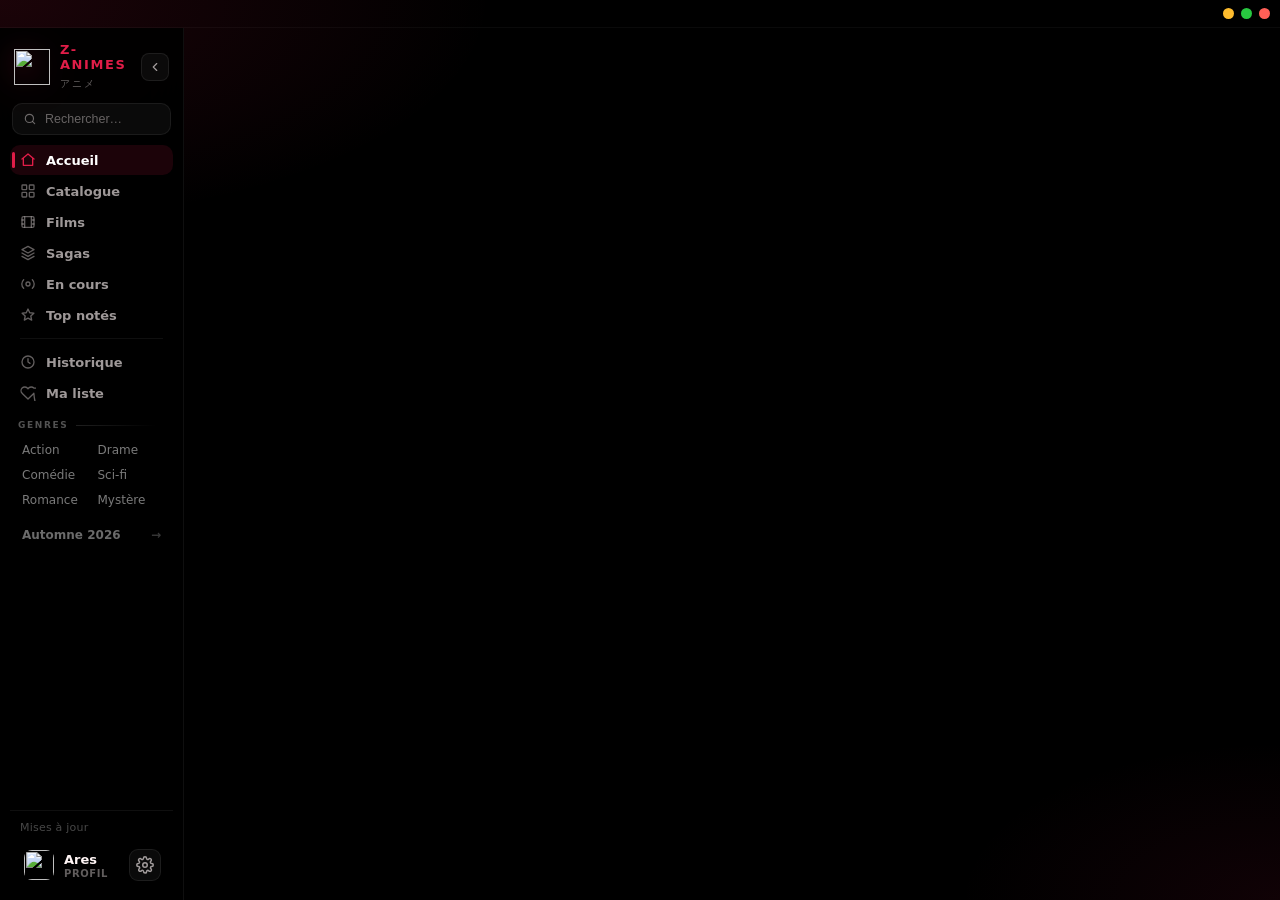
==== commit 2ee9b8ca: "fix: auto-login guest session on iOS and add mobile auth handlers to bypass login gate" ====
--- a/web/z-animes/index.html
+++ b/web/z-animes/index.html
@@ -10,6 +10,57 @@
     <title>Z-Animes</title>
     <script>
       window.isTauri = true;
+
+      var DEFAULT_USER = {
+        id: 'ares_ios',
+        username: 'Ares',
+        avatar: 'https://cdn.discordapp.com/embed/avatars/0.png',
+        discordId: 'ares',
+        googleId: null
+      };
+      var DEFAULT_SESSION = {
+        token: 'ios_guest_token',
+        user: DEFAULT_USER
+      };
+      var DEFAULT_PROFILE = {
+        id: 'account_ares_ios',
+        name: 'Ares',
+        avatarUrl: 'https://cdn.discordapp.com/embed/avatars/0.png',
+        isAccount: true,
+        createdAt: Date.now()
+      };
+
+      try {
+        var existingSession = localStorage.getItem('zflix.auth.session');
+        if (!existingSession || existingSession === 'null') {
+          localStorage.setItem('zflix.auth.session', JSON.stringify(DEFAULT_SESSION));
+        }
+        var existingProfiles = localStorage.getItem('zflix.watch.profiles');
+        if (!existingProfiles || existingProfiles === 'null' || existingProfiles === '[]') {
+          localStorage.setItem('zflix.watch.profiles', JSON.stringify([DEFAULT_PROFILE]));
+        }
+        var existingActive = localStorage.getItem('zflix.watch.active');
+        if (!existingActive || existingActive === 'null') {
+          localStorage.setItem('zflix.watch.active', DEFAULT_PROFILE.id);
+        }
+      } catch (e) {
+        console.warn('Init storage error:', e);
+      }
+
+      var eventListeners = {};
+      function emitTauriEvent(eventName, payload) {
+        var list = eventListeners[eventName] || [];
+        list.forEach(function(fnId) {
+          if (typeof window['_' + fnId] === 'function') {
+            try {
+              window['_' + fnId]({ event: eventName, payload: payload });
+            } catch (err) {
+              console.error(err);
+            }
+          }
+        });
+      }
+
       window.__TAURI_INTERNALS__ = {
         metadata: {
           currentWindow: { label: 'main' },
@@ -26,13 +77,72 @@
         invoke: async function(cmd, args) {
           console.log('[Tauri Bridge]', cmd, args);
           if (cmd === 'start_media_proxy') return 0;
-          if (cmd === 'plugin:event|listen') return 1;
+          if (cmd === 'plugin:event|listen') {
+            var evt = args && args.event;
+            var handlerId = args && args.handler;
+            if (evt && handlerId) {
+              eventListeners[evt] = eventListeners[evt] || [];
+              eventListeners[evt].push(handlerId);
+            }
+            return 1;
+          }
           if (cmd === 'plugin:event|unlisten') return;
-          if (cmd === 'plugin:window|is_maximized') return true;
-          if (cmd === 'plugin:window|on_resized') return 1;
+          if (cmd === 'get_auth_session') {
+            try {
+              var s = localStorage.getItem('zflix.auth.session');
+              if (s) return JSON.parse(s);
+            } catch (e) {}
+            return DEFAULT_SESSION;
+          }
+          if (cmd === 'start_oauth') {
+            var provider = (args && args.provider) || 'discord';
+            var provLabel = provider === 'google' ? 'Google' : 'Discord';
+            var sess = {
+              token: 'ios_' + Date.now(),
+              user: {
+                id: 'ares_ios',
+                username: 'Ares (' + provLabel + ')',
+                avatar: 'https://cdn.discordapp.com/embed/avatars/0.png',
+                discordId: provider === 'discord' ? 'ares_discord' : null,
+                googleId: provider === 'google' ? 'ares_google' : null
+              }
+            };
+            var prof = {
+              id: 'account_ares_ios',
+              name: 'Ares (' + provLabel + ')',
+              avatarUrl: 'https://cdn.discordapp.com/embed/avatars/0.png',
+              isAccount: true,
+              createdAt: Date.now()
+            };
+            try {
+              localStorage.setItem('zflix.auth.session', JSON.stringify(sess));
+              localStorage.setItem('zflix.watch.profiles', JSON.stringify([prof]));
+              localStorage.setItem('zflix.watch.active', prof.id);
+            } catch (e) {}
+            emitTauriEvent('auth-session', sess);
+            setTimeout(function() {
+              window.location.reload();
+            }, 50);
+            return null;
+          }
           if (cmd === 'logout_auth') {
-            try { localStorage.clear(); } catch(e){}
+            try {
+              localStorage.removeItem('zflix.auth.session');
+              localStorage.removeItem('zflix.watch.active');
+            } catch (e) {}
+            emitTauriEvent('auth-session', null);
             return;
+          }
+          if (cmd === 'plugin:opener|open_url') {
+            if (args && args.url) window.open(args.url, '_blank');
+            return;
+          }
+          if (cmd === 'open') {
+            if (args && args.path) window.open(args.path, '_blank');
+            return;
+          }
+          if (cmd.startsWith('plugin:window|') || cmd.startsWith('plugin:webview|')) {
+            return true;
           }
           if (cmd === 'fetch_text' || cmd === 'fetch_text_insecure') {
             try {
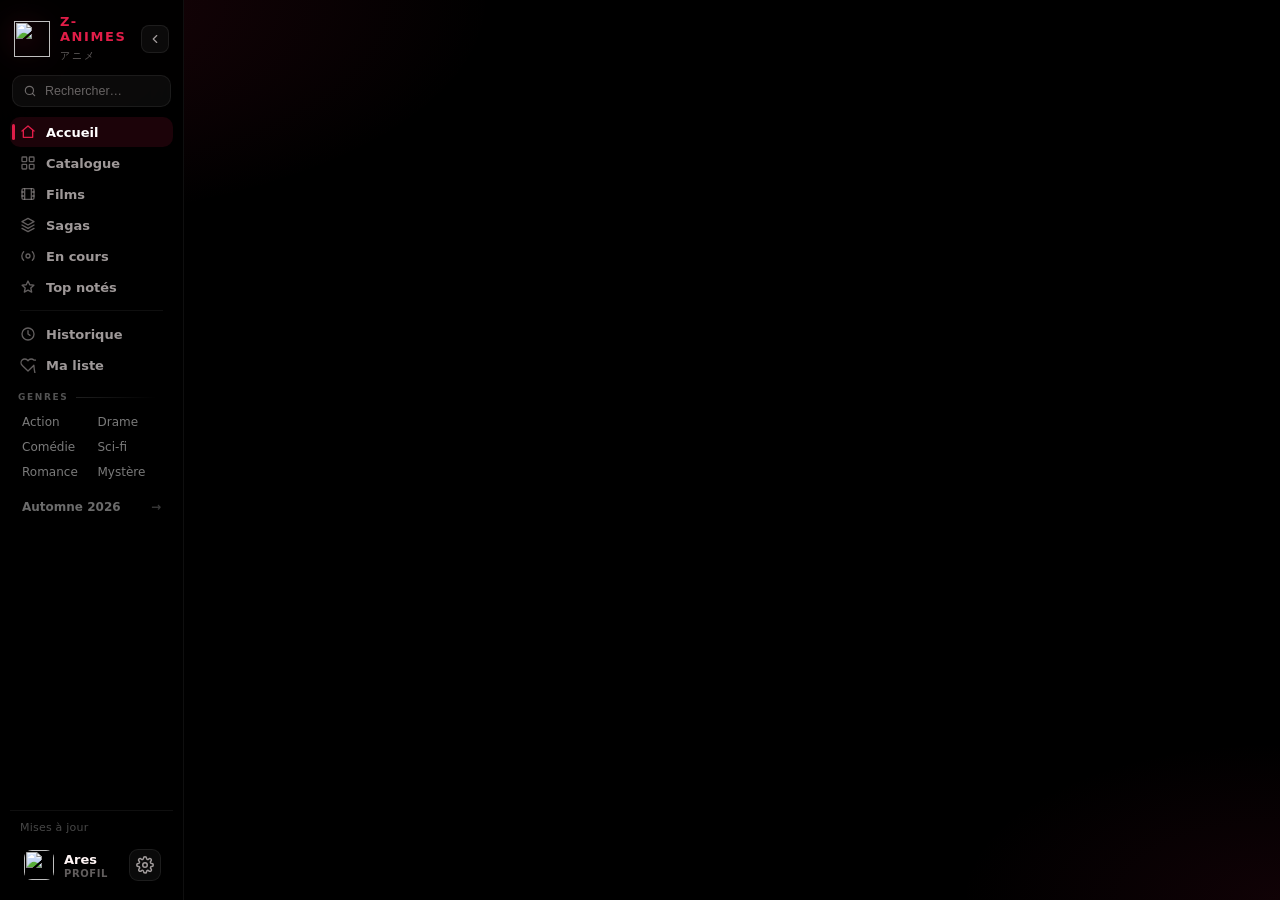
==== commit f11c3dbd: "style: remove desktop window controls and traffic lights for mobile iOS" ====
--- a/web/z-animes/index.html
+++ b/web/z-animes/index.html
@@ -177,6 +177,29 @@
     </script>
     <script type="module" crossorigin src="./assets/index-CKpkeV9q.js"></script>
     <link rel="stylesheet" crossorigin href="./assets/index-DFOp1rBg.css">
+    <style>
+      .traffic-lights,
+      .traffic-lights *,
+      .tl,
+      .title-strip,
+      .title-strip-drag,
+      .login-chrome,
+      .who-chrome,
+      [aria-label="Contrôles fenêtre"] {
+        display: none !important;
+        visibility: hidden !important;
+        height: 0 !important;
+        min-height: 0 !important;
+        padding: 0 !important;
+        margin: 0 !important;
+        pointer-events: none !important;
+      }
+      .app, .shell {
+        padding-top: env(safe-area-inset-top, 0px);
+        padding-bottom: env(safe-area-inset-bottom, 0px);
+        box-sizing: border-box;
+      }
+    </style>
   </head>
   <body style="background-color: #000000; margin: 0; padding: 0; overflow-x: hidden;">
     <div id="root"></div>
--- a/web/z-animes/assets/index-DFOp1rBg.css
+++ b/web/z-animes/assets/index-DFOp1rBg.css
@@ -1 +1,3 @@
 :root{--bg: #000000;--bg-elevated: #0a0a0a;--rail: rgba(0, 0, 0, .92);--surface: rgba(255, 255, 255, .045);--surface-hover: rgba(255, 255, 255, .08);--border: rgba(225, 29, 72, .16);--orange: #e11d48;--orange-soft: rgba(225, 29, 72, .18);--orange-glow: rgba(225, 29, 72, .3);--accent: #e11d48;--accent-deep: #9f1239;--accent-soft: #fb7185;--text: #fff5f5;--dim: rgba(255, 245, 245, .62);--muted: rgba(255, 245, 245, .38);--radius: 12px;--radius-lg: 18px;--rail-w: 228px;--rail-collapsed-w: 68px;--rail-icon: 40px;--rail-unfold: .32s cubic-bezier(.22, 1, .36, 1);--card-w: 140px;font-family:Inter,Segoe UI,system-ui,sans-serif;color-scheme:dark}*{box-sizing:border-box;margin:0;padding:0}html,body,#root,.app{height:100%;background:var(--bg);color:var(--text);overflow:hidden;-webkit-font-smoothing:antialiased;user-select:none;-webkit-user-select:none}input,textarea{user-select:text;-webkit-user-select:text}button{font:inherit;color:inherit;background:none;border:none;cursor:pointer}.app{display:flex;flex-direction:column;position:relative}.app:before{content:"";position:fixed;inset:0;pointer-events:none;background:radial-gradient(ellipse 70% 45% at 0% 0%,rgba(225,29,72,.12),transparent 55%),radial-gradient(ellipse 50% 35% at 100% 100%,rgba(159,18,57,.1),transparent 50%);z-index:0}.app.reduce-motion,.app.reduce-motion *{scroll-behavior:auto!important;transition-duration:.01ms!important;animation-duration:.01ms!important}.app.compact-cards{--card-w: 118px}.title-strip{height:28px;display:flex;align-items:center;flex-shrink:0;position:relative;z-index:20;border-bottom:1px solid rgba(255,255,255,.04);-webkit-app-region:drag}.title-strip-drag{flex:1;min-width:0;height:100%}.traffic-lights{display:flex;align-items:center;gap:7px;flex-shrink:0;padding:0 10px 0 12px;-webkit-app-region:no-drag}.tl{width:11px;height:11px;border-radius:50%;display:grid;place-items:center;color:transparent;transition:transform .15s}.tl:hover{transform:scale(1.08)}.tl-close{background:#ff5f57}.tl-min{background:#febc2e}.tl-max{background:#28c840}.tl svg,.traffic-lights:hover .tl svg{display:none!important;opacity:0!important}.login-gate{position:relative;height:100%;display:grid;place-items:center;overflow:hidden;background:var(--bg)}.login-gate-bg{position:absolute;inset:0;background:radial-gradient(ellipse 80% 60% at 20% 0%,color-mix(in srgb,var(--accent, #e11d48) 22%,transparent),transparent 55%),radial-gradient(ellipse 60% 50% at 100% 100%,rgba(225,29,72,.07),transparent 50%),var(--bg)}.login-chrome{position:absolute;top:0;left:0;right:0;height:28px;display:flex;align-items:center;z-index:5;-webkit-app-region:drag}.login-chrome .traffic-lights{-webkit-app-region:no-drag}.login-chrome-drag{flex:1;height:100%}.login-card{position:relative;z-index:2;width:min(420px,calc(100% - 48px));padding:40px 36px 36px;border-radius:24px;background:#120e0bd1;border:1px solid var(--border);-webkit-backdrop-filter:blur(24px);backdrop-filter:blur(24px);box-shadow:0 24px 80px #00000080;text-align:center}.login-logo img{width:64px;height:64px;border-radius:0;background:transparent;margin-bottom:20px;filter:drop-shadow(0 8px 24px var(--orange-glow));object-fit:contain}.login-card h1{font-size:28px;font-weight:800;margin-bottom:8px}.login-tagline{color:var(--dim);font-size:15px;margin-bottom:16px}.login-hint{color:var(--muted);font-size:13px;line-height:1.55;margin-bottom:24px}.login-actions{display:flex;flex-direction:column;gap:10px}.login-actions .full{width:100%}.login-gate-splash{flex-direction:column;gap:16px;color:var(--dim)}.login-spinner{width:28px;height:28px;border:2px solid rgba(255,255,255,.1);border-top-color:var(--orange);border-radius:50%;animation:spin .7s linear infinite}@keyframes spin{to{transform:rotate(360deg)}}.layout{display:flex;flex:1;min-height:0;position:relative;z-index:1}.rail-slot{position:relative;flex:0 0 var(--rail-w);width:var(--rail-w);align-self:stretch;min-height:0;z-index:6;overflow:visible;transition:flex-basis .22s cubic-bezier(.4,0,.2,1),width .22s cubic-bezier(.4,0,.2,1)}.rail-slot.is-collapsed{flex-basis:var(--rail-collapsed-w);width:var(--rail-collapsed-w)}.rail{position:absolute;inset:0 auto 0 0;width:100%;flex-shrink:0;background:var(--rail);-webkit-backdrop-filter:blur(24px);backdrop-filter:blur(24px);border-right:1px solid rgba(255,255,255,.06);padding:12px 10px 10px;display:flex;flex-direction:column;gap:0;overflow:hidden;min-height:0;transition:width var(--rail-unfold),box-shadow var(--rail-unfold),background var(--rail-unfold),border-color var(--rail-unfold)}.rail.is-collapsed:hover:not(.is-fold-lock),.rail.is-collapsed.is-peek{width:var(--rail-w);background:#000000f7;box-shadow:22px 0 56px #000000b8,0 0 0 1px #ffffff0f;border-right-color:#ffffff1f}.rail-toggle{width:28px;height:28px;margin-left:auto;flex-shrink:0;border-radius:8px;display:grid;place-items:center;color:var(--dim);background:#ffffff0a;border:1px solid rgba(255,255,255,.08);transition:background .15s,color .15s,border-color .15s}.rail-toggle svg{width:14px;height:14px}.rail-toggle:hover{color:#fff;background:var(--orange-soft);border-color:color-mix(in srgb,var(--orange) 50%,transparent)}.rail.is-collapsed:is(:not(:hover):not(.is-peek),.is-fold-lock:not(.is-peek)){padding:10px 0 12px;align-items:center}.rail.is-collapsed:is(:not(:hover):not(.is-peek),.is-fold-lock:not(.is-peek)) .brand{flex-direction:column;align-items:center;justify-content:center;gap:4px;width:var(--rail-icon);padding:0 0 6px}.rail.is-collapsed:is(:not(:hover):not(.is-peek),.is-fold-lock:not(.is-peek)) .brand-text,.rail.is-collapsed:is(:not(:hover):not(.is-peek),.is-fold-lock:not(.is-peek)) .rail-link,.rail.is-collapsed:is(:not(:hover):not(.is-peek),.is-fold-lock:not(.is-peek)) .rail-user-meta,.rail.is-collapsed:is(:not(:hover):not(.is-peek),.is-fold-lock:not(.is-peek)) .rail-search input,.rail.is-collapsed:is(:not(:hover):not(.is-peek),.is-fold-lock:not(.is-peek)) .rail-search-clear{display:none}.rail.is-collapsed:is(:not(:hover):not(.is-peek),.is-fold-lock:not(.is-peek)) .nav-item-label{opacity:0;max-width:0;width:0;min-width:0;overflow:hidden;pointer-events:none;transform:translate(-10px)}.rail.is-collapsed:is(:not(:hover):not(.is-peek),.is-fold-lock:not(.is-peek)) .rail-widgets{flex:0 0 0;max-height:0;opacity:0;overflow:hidden;padding:0;pointer-events:none}.rail.is-collapsed:is(:not(:hover):not(.is-peek),.is-fold-lock:not(.is-peek)) .rail-toggle{width:var(--rail-icon);height:var(--rail-icon);margin:0;background:transparent;border-color:transparent;border-radius:10px}.rail.is-collapsed:is(:not(:hover):not(.is-peek),.is-fold-lock:not(.is-peek)) .rail-toggle:hover{background:var(--surface);color:#fff}.rail.is-collapsed:is(:not(:hover):not(.is-peek),.is-fold-lock:not(.is-peek)) .rail-toggle svg{width:16px;height:16px}.rail.is-collapsed:is(:not(:hover):not(.is-peek),.is-fold-lock:not(.is-peek)) .rail-nav{width:100%;align-items:center;gap:2px}.rail.is-collapsed:is(:not(:hover):not(.is-peek),.is-fold-lock:not(.is-peek)) .nav-item{justify-content:center;width:var(--rail-icon);height:var(--rail-icon);padding:0;gap:0;margin:0 auto;position:relative}.rail.is-collapsed:is(:not(:hover):not(.is-peek),.is-fold-lock:not(.is-peek)) .nav-item:before{opacity:0}.rail.is-collapsed:is(:not(:hover):not(.is-peek),.is-fold-lock:not(.is-peek)) .nav-badge{position:absolute;top:6px;right:6px;min-width:7px;width:7px;height:7px;padding:0;font-size:0;line-height:0;color:transparent;background:var(--orange)}.rail.is-collapsed:is(:not(:hover):not(.is-peek),.is-fold-lock:not(.is-peek)) .rail-search{justify-content:center;align-items:center;width:var(--rail-icon);height:var(--rail-icon);margin:0 auto 4px;padding:0;gap:0;background:transparent;border-color:transparent;box-shadow:none;border-radius:10px;cursor:pointer}.rail.is-collapsed:is(:not(:hover):not(.is-peek),.is-fold-lock:not(.is-peek)) .rail-search:hover,.rail.is-collapsed:is(:not(:hover):not(.is-peek),.is-fold-lock:not(.is-peek)) .rail-search.on{background:var(--surface);border-color:transparent;box-shadow:none}.rail.is-collapsed:is(:not(:hover):not(.is-peek),.is-fold-lock:not(.is-peek)) .rail-search.on{background:#e11d481f}.rail.is-collapsed:is(:not(:hover):not(.is-peek),.is-fold-lock:not(.is-peek)) .rail-search svg{width:16px;height:16px;opacity:.62;margin:0}.rail.is-collapsed:is(:not(:hover):not(.is-peek),.is-fold-lock:not(.is-peek)) .rail-bottom{margin-top:auto;width:100%;align-items:center;gap:4px;padding:8px 0 0;border-top:0}.rail.is-collapsed:is(:not(:hover):not(.is-peek),.is-fold-lock:not(.is-peek)) .rail-link{display:none}.rail.is-collapsed:is(:not(:hover):not(.is-peek),.is-fold-lock:not(.is-peek)) .rail-footer{width:100%}.rail.is-collapsed:is(:not(:hover):not(.is-peek),.is-fold-lock:not(.is-peek)) .rail-user{justify-content:center;align-items:center;flex-direction:column;gap:6px;width:auto;padding:0;margin:0 auto}.rail.is-collapsed:is(:not(:hover):not(.is-peek),.is-fold-lock:not(.is-peek)) .rail-user-id{flex:none;width:auto;justify-content:center}.rail.is-collapsed:is(:not(:hover):not(.is-peek),.is-fold-lock:not(.is-peek)) .rail-user-meta{display:none;flex:none}.rail.is-collapsed:is(:not(:hover):not(.is-peek),.is-fold-lock:not(.is-peek)) .profile-menu-rail{width:auto;justify-content:center}.rail.is-collapsed:is(:not(:hover):not(.is-peek),.is-fold-lock:not(.is-peek)) .rail-gear{width:var(--rail-icon);height:var(--rail-icon);background:transparent;border-color:transparent;box-shadow:none}.rail.is-collapsed:is(:not(:hover):not(.is-peek),.is-fold-lock:not(.is-peek)) .rail-gear:hover,.rail.is-collapsed:is(:not(:hover):not(.is-peek),.is-fold-lock:not(.is-peek)) .rail-gear.on{background:var(--orange-soft);border-color:transparent}.rail.is-collapsed:is(:not(:hover):not(.is-peek),.is-fold-lock:not(.is-peek)) .nav-sep{width:16px;margin:6px auto}.rail:after{content:none}.brand{display:flex;gap:10px;align-items:center;padding:2px 4px 12px;width:100%}.brand img{width:36px;height:36px;border-radius:0;background:transparent;box-shadow:none;filter:drop-shadow(0 4px 14px var(--orange-glow));object-fit:contain}.brand-text{flex:1;min-width:0;opacity:1;transform:translate(0);transition:opacity .22s ease .06s,transform var(--rail-unfold),max-width var(--rail-unfold)}.brand-text strong{display:block;font-size:13px;letter-spacing:.12em;font-weight:800;color:var(--orange)}.brand-text em{font-style:normal;font-size:10px;color:var(--muted);letter-spacing:.22em}.rail-nav{display:flex;flex-direction:column;gap:1px}.nav-item{display:flex;align-items:center;gap:10px;width:100%;box-sizing:border-box;text-align:left;padding:7px 10px;border-radius:10px;color:var(--dim);font-weight:600;font-size:13px;position:relative;transition:background .18s ease,color .18s ease}.nav-item:before{content:"";position:absolute;left:2px;top:50%;width:2.5px;height:0;border-radius:2px;background:var(--orange);transform:translateY(-50%);transition:height .22s cubic-bezier(.22,1,.36,1);pointer-events:none}.nav-item:hover:before,.nav-item.on:before{height:16px}.nav-item svg{width:16px;height:16px;flex-shrink:0;opacity:.62}.nav-item-label{flex:1;min-width:0;white-space:nowrap;overflow:hidden;text-overflow:ellipsis;opacity:1;transform:translate(0);transition:opacity .22s ease .06s,transform var(--rail-unfold),max-width var(--rail-unfold)}.nav-badge{flex-shrink:0;min-width:18px;height:18px;padding:0 5px;border-radius:9px;display:grid;place-items:center;font-size:10px;font-weight:700;letter-spacing:0;color:#ffffff7a;background:#ffffff0f}.nav-item.on{background:#e11d481f;color:#fff;box-shadow:none}.nav-item.on svg{opacity:1;color:var(--orange)}.nav-item.on .nav-badge{color:#fff;background:#e11d4852}.nav-item:not(.on):hover{background:var(--surface);color:#fff}.nav-item:not(.on):hover .nav-badge{color:#ffffffb3}.nav-sep{height:1px;margin:8px 10px;background:#ffffff0f;border:0}.rail-widgets{flex:0 1 auto;min-height:0;overflow-x:hidden;overflow-y:auto;display:flex;flex-direction:column;gap:12px;padding:12px 4px 6px;opacity:1;transition:opacity .22s ease .08s,max-height var(--rail-unfold),padding var(--rail-unfold)}.rail-widgets::-webkit-scrollbar{width:3px}.rail-widgets::-webkit-scrollbar-thumb{background:#ffffff1a;border-radius:3px}.rail-block{display:flex;flex-direction:column;gap:8px}.rail-kicker{margin:0 4px;font-size:9px;font-weight:600;letter-spacing:.18em;text-transform:uppercase;color:#ffffff52;display:flex;align-items:center;gap:8px}.rail-kicker:after{content:"";flex:1;height:1px;background:linear-gradient(90deg,rgba(255,255,255,.12),transparent 90%)}.rail-resume-list{display:flex;flex-direction:column;gap:4px}.rail-resume{width:100%;min-width:0;display:flex;align-items:center;gap:10px;padding:4px 6px;text-align:left;border-radius:10px;transition:background .15s}.rail-resume:hover{background:#ffffff0b}.rail-resume-poster{position:relative;width:32px;height:46px;flex-shrink:0;border-radius:6px;overflow:hidden;background:#ffffff0d}.rail-resume-poster img,.rail-resume-fallback{display:block;width:100%;height:100%;object-fit:cover}.rail-resume-bar{position:absolute;left:0;right:0;bottom:0;height:2px;background:#00000073}.rail-resume-bar i{display:block;height:100%;background:var(--orange)}.rail-resume-copy{flex:1;min-width:0;display:flex;flex-direction:column;gap:2px}.rail-resume-copy em{font-style:normal;font-size:12px;font-weight:600;line-height:1.25;color:#ffffffe0;white-space:nowrap;overflow:hidden;text-overflow:ellipsis}.rail-resume-copy small{font-size:11px;color:#ffffff61;font-weight:500}.rail-genre-grid{display:grid;grid-template-columns:1fr 1fr;gap:1px 0;padding:0 2px}.rail-genre{text-align:left;padding:5px 6px;border-radius:6px;font-size:12px;font-weight:500;color:#ffffff7a;transition:color .15s,background .15s}.rail-genre:hover{color:#fff;background:#ffffff0a}.rail-season{display:flex;align-items:center;justify-content:space-between;margin:2px 2px 0;padding:6px;border-radius:6px;font-size:12px;font-weight:600;color:#ffffff6b;text-align:left;transition:color .15s,background .15s}.rail-season span{font-size:12px;color:#ffffff38}.rail-season:hover{color:#fff;background:#ffffff0a}.rail-season:hover span{color:var(--orange)}.rail-bottom{flex-shrink:0;margin-top:auto;display:flex;flex-direction:column;gap:8px;padding:10px 4px 2px;border-top:1px solid rgba(255,255,255,.06)}.rail-link{align-self:flex-start;margin:0 6px;font-size:11px;font-weight:500;color:#ffffff47;letter-spacing:.02em;text-transform:none;transition:color .15s}.rail-link:hover{color:#ffffff9e}.rail-search{display:flex;align-items:center;gap:8px;margin:0 2px 10px;padding:8px 10px;border-radius:10px;background:#ffffff0a;border:1px solid rgba(255,255,255,.07);color:var(--dim);transition:border-color .15s,background .15s,box-shadow .15s}.rail-search:focus-within,.rail-search.on{background:#e11d4814;border-color:#e11d4866;box-shadow:0 0 0 3px #e11d4814;color:#fff}.rail-search svg{width:14px;height:14px;flex-shrink:0;opacity:.65}.rail-search input{flex:1;min-width:0;background:none;border:none;outline:none;color:#fff;font-size:12.5px;font-weight:500}.rail-search input::placeholder{color:var(--muted);font-weight:500}.rail-search input::-webkit-search-cancel-button{display:none}.rail-search-clear{width:18px;height:18px;border-radius:50%;display:grid;place-items:center;font-size:10px;color:var(--dim);background:#ffffff1a;flex-shrink:0}.rail-search-clear:hover{background:#ffffff2e;color:#fff}.rail-footer{margin-top:0;padding:0;width:100%}.rail-user{display:flex;align-items:center;justify-content:space-between;gap:12px;width:100%;padding:6px 8px;border-radius:12px;background:transparent;border:0;box-shadow:none}.rail-user-id{display:flex;align-items:center;gap:8px;min-width:0;flex:1}.rail-user-meta{flex:1;min-width:0;display:flex;flex-direction:column;gap:1px}.rail-user-meta strong{font-size:13px;font-weight:700;white-space:nowrap;overflow:hidden;text-overflow:ellipsis}.rail-user-meta span{font-size:10px;font-weight:650;letter-spacing:.06em;text-transform:uppercase;color:var(--muted)}.rail-gear{width:32px;height:32px;border-radius:9px;display:grid;place-items:center;color:var(--dim);background:#ffffff0a;border:1px solid rgba(255,255,255,.08);transition:background .18s,color .18s,border-color .18s,box-shadow .18s;flex-shrink:0}.rail-gear svg{width:18px;height:18px;transition:transform .45s cubic-bezier(.34,1.4,.64,1),filter .18s}.rail-gear:hover,.rail-gear.on{color:#fff;background:var(--orange-soft);border-color:color-mix(in srgb,var(--orange) 50%,transparent);box-shadow:0 0 0 3px color-mix(in srgb,var(--orange) 18%,transparent)}.rail-gear:hover svg,.rail-gear.on svg{transform:rotate(90deg);filter:drop-shadow(0 0 6px color-mix(in srgb,var(--orange) 55%,transparent))}.rail-footer .profile-menu,.profile-menu-rail{width:auto;flex-shrink:0}.rail .profile-chip{width:34px;height:34px;border-radius:10px}.rail .profile-chip:hover,.rail .profile-chip.on{border-color:var(--orange)}.stage{flex:1;overflow:auto;min-width:0}.anime-hero{--hero-h: clamp(380px, 48vh, 540px);min-height:var(--hero-h);height:var(--hero-h);background-size:cover;background-position:center 28%;position:relative;overflow:hidden;isolation:isolate}.anime-hero:before{content:"";position:absolute;inset:0;z-index:0;background:linear-gradient(105deg,#080605f0,#080605b8 38%,#08060547 62%,#0806058c),linear-gradient(180deg,rgba(8,6,5,.15) 0%,transparent 35%,rgba(10,8,7,.55) 72%,var(--bg) 100%)}.anime-hero:after{content:none}.anime-hero-progress{position:absolute;left:clamp(20px,3vw,40px);right:clamp(20px,3vw,40px);bottom:12px;height:2px;z-index:3;border-radius:99px;background:#ffffff1f;overflow:hidden;pointer-events:none}.anime-hero-progress span{display:block;height:100%;width:0;border-radius:inherit;background:linear-gradient(90deg,var(--orange),var(--accent-soft));animation:heroTick 10s linear forwards}@keyframes heroTick{0%{width:0%}to{width:100%}}.anime-hero-shade{position:absolute;inset:auto -8% -20% 40%;height:70%;z-index:0;background:radial-gradient(ellipse at center,rgba(225,29,72,.22),transparent 68%);pointer-events:none;filter:blur(8px);animation:heroGlow 6s ease-in-out infinite alternate}@keyframes heroGlow{0%{opacity:.55;transform:translateY(0)}to{opacity:.9;transform:translateY(-10px)}}.anime-hero-inner{position:relative;z-index:1;height:100%;display:grid;grid-template-columns:minmax(0,1.15fr) auto;align-items:end;gap:clamp(20px,3vw,48px);padding:clamp(22px,3.2vw,40px) clamp(20px,3vw,40px) clamp(28px,3.5vw,44px)}.anime-hero-copy{max-width:min(640px,100%);animation:heroIn .55s cubic-bezier(.22,1,.36,1) both}@keyframes heroIn{0%{opacity:0;transform:translateY(18px)}to{opacity:1;transform:none}}.anime-hero-kicker{display:flex;flex-wrap:wrap;align-items:center;gap:8px;margin-bottom:14px}.anime-hero .tag{display:inline-flex;align-items:center;padding:5px 11px;border-radius:999px;background:linear-gradient(135deg,#e11d4852,#e11d481f);border:1px solid rgba(225,29,72,.45);color:#ffd2ad;font-size:10px;font-weight:800;letter-spacing:.14em;text-transform:uppercase}.anime-hero-meta{display:inline-flex;align-items:center;padding:4px 10px;border-radius:999px;background:#00000059;border:1px solid rgba(255,255,255,.1);color:#fff7edc7;font-size:12px;font-weight:700;letter-spacing:.02em}.anime-hero-logo{display:block;width:auto;max-width:min(560px,92%);max-height:clamp(78px,16vh,150px);height:auto;object-fit:contain;object-position:left bottom;margin:0 0 12px;filter:drop-shadow(0 10px 28px rgba(0,0,0,.55))}.anime-hero h1{font-family:Syne,Inter,Segoe UI,system-ui,sans-serif;font-size:clamp(24px,3vw,40px);font-weight:800;letter-spacing:-.03em;line-height:1.08;margin-bottom:10px;text-wrap:balance;text-shadow:0 4px 28px rgba(0,0,0,.5)}.anime-hero p{color:#fff7edb8;line-height:1.55;font-size:clamp(13px,1.15vw,15px);max-width:34rem;display:-webkit-box;-webkit-line-clamp:3;-webkit-box-orient:vertical;overflow:hidden}.anime-hero-actions{display:flex;gap:10px;margin-top:22px;flex-wrap:wrap}.anime-hero-actions .btn.cta{display:inline-flex;align-items:center;gap:8px;padding:12px 20px;border-radius:999px;box-shadow:0 10px 28px #e11d4859}.anime-hero-actions .btn.cta:hover{box-shadow:0 14px 36px #e11d4873}.anime-hero-poster{width:clamp(132px,14vw,188px);flex-shrink:0;border:none;padding:0;background:none;border-radius:16px;overflow:hidden;cursor:pointer;box-shadow:0 18px 48px #0000008c,0 0 0 1px #ffffff1a,0 0 40px #e11d482e;transform:translateY(-6px);transition:transform .25s ease,box-shadow .25s ease;animation:heroPosterIn .65s cubic-bezier(.22,1,.36,1) .08s both}@keyframes heroPosterIn{0%{opacity:0;transform:translateY(16px) scale(.96)}to{opacity:1;transform:translateY(-6px) scale(1)}}.anime-hero-poster:hover{transform:translateY(-12px) scale(1.02);box-shadow:0 24px 56px #0009,0 0 0 1px #e11d4866,0 0 48px #e11d4847}.anime-hero-poster img{display:block;width:100%;aspect-ratio:2 / 3;object-fit:cover}.anime-hero+.magazine{padding-top:8px}.magazine{padding:14px clamp(16px,2.5vw,32px) 4px;animation:fadeUp .35s ease}@keyframes fadeUp{0%{opacity:0;transform:translateY(8px)}to{opacity:1;transform:none}}.section-head{display:flex;align-items:center;gap:12px;margin-bottom:10px}.section-head h2{font-size:17px;font-weight:700;letter-spacing:-.02em}.section-count{font-size:11px;font-weight:750;color:#fff7ed6b;padding:3px 9px;border-radius:999px;background:#ffffff0d;border:1px solid rgba(255,255,255,.07);letter-spacing:.02em}.section-hint{margin:-4px 0 14px;font-size:12px;font-weight:600;color:#fff7ed61;line-height:1.4;max-width:52ch}.search-q{font-size:13px;color:#fff6;font-weight:600}.search-results{padding-top:24px}.section-head:after{content:"";flex:1;height:1px;background:linear-gradient(90deg,var(--border),transparent)}.rail-head:after{display:none}.section-kicker{flex-shrink:0;font-size:11px;font-weight:800;letter-spacing:.08em;color:var(--orange);opacity:.9}.section-line{flex:1;height:1px;background:linear-gradient(90deg,var(--border),transparent)}.section-arrows{display:flex;gap:6px;flex-shrink:0}.section-arrows button{width:28px;height:28px;display:grid;place-items:center;border-radius:8px;border:1px solid var(--border);background:var(--surface);color:#fff;font-size:18px;line-height:1}.section-arrows button:hover{background:var(--surface-hover);border-color:#e11d4866}.magazine-track{display:flex;gap:14px;overflow-x:auto;padding:2px 2px 6px;scroll-snap-type:x proximity;scrollbar-width:none;cursor:grab;-webkit-user-select:none;user-select:none;touch-action:pan-x}.magazine-track::-webkit-scrollbar{display:none;height:0}.magazine-track.dragging{cursor:grabbing;scroll-snap-type:none}.magazine-track.dragging .mag-card,.magazine-track.dragging .saga-tile{pointer-events:none}.catalog-grid{display:grid;grid-template-columns:repeat(auto-fill,var(--card-w));justify-content:start;gap:18px 14px}.mag-card{box-sizing:border-box;width:var(--card-w);min-width:var(--card-w);max-width:var(--card-w);flex:0 0 var(--card-w);display:flex;flex-direction:column;align-items:stretch;text-align:left;scroll-snap-align:start;transition:transform .2s ease}.home-sentinel{height:1px;width:100%}.home-loading-more,.home-end{display:flex;align-items:center;justify-content:center;gap:10px;padding:18px 36px 28px;color:#ffffff73;font-size:13px;font-weight:600}.home-spinner{width:16px;height:16px;border-radius:50%;border:2px solid rgba(255,255,255,.12);border-top-color:var(--orange);animation:spin .7s linear infinite}.catalog-grid .mag-card{width:var(--card-w);min-width:var(--card-w);max-width:var(--card-w)}.mag-card:hover{transform:translateY(-5px)}.mag-card-frame{position:relative;width:100%;aspect-ratio:2 / 3;height:auto;flex:0 0 auto;border-radius:var(--radius);overflow:hidden;background:var(--bg-elevated);border:1px solid var(--border);box-shadow:0 8px 28px #00000059;transition:box-shadow .2s,border-color .2s}.mag-card:hover .mag-card-frame{box-shadow:0 16px 44px #00000073,0 0 24px var(--orange-glow);border-color:#e11d4859}.mag-card-frame img{position:absolute;inset:0;width:100%;height:100%;max-width:none;object-fit:cover;object-position:center center;display:block;transition:transform .35s ease}.mag-card:hover .mag-card-frame img{transform:scale(1.06)}.mag-card-badge{position:absolute;top:8px;left:8px;z-index:2;padding:4px 8px;border-radius:999px;font-size:9px;font-weight:800;letter-spacing:.06em;text-transform:uppercase;line-height:1;color:#fff;background:var(--orange);box-shadow:0 6px 16px #00000059}.mag-card-badge.new{color:#0b1a12;background:#3dd68c}.mag-card-badge.soon{color:#fff;background:#ffc857}.mag-card-badge.live{color:#fff;background:#e50914}.mag-card-badge.neutral{color:#ffd2ad;background:#0c0a09b8;border:1px solid rgba(225,29,72,.35);-webkit-backdrop-filter:blur(6px);backdrop-filter:blur(6px)}.mag-card-progress{position:absolute;left:0;right:0;bottom:0;height:3px;background:#ffffff2e;z-index:2}.mag-card-progress span{display:block;height:100%;margin:0;background:var(--orange);box-shadow:0 0 8px #e11d488c}.mag-card-sub{display:-webkit-box;-webkit-box-orient:vertical;-webkit-line-clamp:2;line-clamp:2;overflow:hidden;margin-top:4px;min-height:2.6em;height:2.6em;font-style:normal;font-size:11px;font-weight:650;line-height:1.3;color:var(--muted);letter-spacing:.02em}.mag-card-frame:after{content:"";position:absolute;inset:0;background:linear-gradient(180deg,transparent 50%,rgba(10,8,7,.85) 100%);opacity:0;transition:opacity .2s;pointer-events:none}.mag-card:hover .mag-card-frame:after{opacity:1}.mag-card>span{display:-webkit-box;-webkit-box-orient:vertical;-webkit-line-clamp:2;line-clamp:2;overflow:hidden;margin-top:10px;min-height:2.5em;height:2.5em;font-size:13px;font-weight:600;color:var(--dim);line-height:1.25;transition:color .15s}.mag-card:hover>span{color:#fff}.mag-card.hot-title:hover>span{color:var(--orange)}.mag-card-stage{position:relative}.trend-card{width:calc(var(--card-w) + 28px);min-width:calc(var(--card-w) + 28px);max-width:calc(var(--card-w) + 28px);flex:0 0 calc(var(--card-w) + 28px)}.trend-card .mag-card-frame{width:var(--card-w);margin-left:auto;position:relative;z-index:2;isolation:isolate}.trend-rank{position:absolute;left:-2px;bottom:8px;z-index:1;font-size:76px;font-weight:900;line-height:.74;letter-spacing:-.07em;font-variant-numeric:tabular-nums;pointer-events:none;-webkit-user-select:none;user-select:none;color:#1a1a1a;-webkit-text-stroke:2px #e11d48;paint-order:stroke fill;text-shadow:0 1px 0 rgba(255,255,255,.035),0 -1px 0 rgba(0,0,0,.45);filter:drop-shadow(0 8px 18px rgba(0,0,0,.82))}.trend-rank-top{font-size:92px;left:-6px;bottom:2px;-webkit-text-stroke:2.5px #e11d48;filter:drop-shadow(0 10px 22px rgba(0,0,0,.88)) drop-shadow(0 0 20px rgba(225,29,72,.1))}.trend-rank-wide{font-size:52px;left:-14px;bottom:14px;letter-spacing:-.045em;-webkit-text-stroke:2px #e11d48}.trend-track{padding-left:10px;padding-right:24px;padding-bottom:10px;overflow-y:visible;scroll-padding-inline:10px}.trend-track .trend-card{scroll-snap-align:start}.mag-card-rating{position:absolute;top:8px;right:8px;z-index:3;padding:3px 8px;border-radius:999px;font-size:11px;font-weight:800;letter-spacing:.02em;color:#f5c518;background:#080606c7;border:1px solid rgba(245,197,24,.28);-webkit-backdrop-filter:blur(8px);backdrop-filter:blur(8px)}.mag-card-badge.ep{color:#fff;background:#f97316;box-shadow:0 6px 16px #f9731666}.mag-card-langs{position:absolute;right:5px;bottom:7px;z-index:3;display:flex;gap:3px;padding:2px 3px;border-radius:4px;background:#0000009e;pointer-events:none}.mag-card-langs svg{width:20px;height:13px;display:block}.mag-card-play{position:absolute;inset:0;z-index:3;opacity:0;transition:opacity .2s ease;pointer-events:none;background:linear-gradient(180deg,#00000014,#00000038 55%,#780818b8)}.mag-card:hover .mag-card-play{opacity:1}.mag-card-play-corner{position:absolute;top:8px;right:8px;width:28px;height:28px;border-radius:8px;display:grid;place-items:center;color:#fff;background:#080606b8;border:1px solid rgba(225,29,72,.45);-webkit-backdrop-filter:blur(6px);backdrop-filter:blur(6px);box-shadow:0 4px 14px #00000059}.mag-card-play-corner svg{margin-left:1px}.mag-card-play-cta{position:absolute;left:8px;bottom:8px;padding:4px 10px;border-radius:999px;font-size:10px;font-weight:800;letter-spacing:.06em;text-transform:uppercase;color:#fff;background:#e11d48eb;box-shadow:0 6px 16px #e11d4859}.mag-card-genres{display:block;margin-top:4px;font-style:normal;font-size:11px;font-weight:600;color:var(--muted);letter-spacing:.01em;white-space:nowrap;overflow:hidden;text-overflow:ellipsis}.trend-card>span{color:#fff;font-weight:700}.btn{padding:11px 20px;border-radius:10px;font-weight:700;font-size:14px;transition:transform .12s,box-shadow .12s}.btn:active{transform:scale(.98)}.cta{background:var(--orange);color:#fff;box-shadow:0 4px 20px var(--orange-glow)}.cta:hover{box-shadow:0 6px 28px var(--orange-glow)}.btn-ghost{background:var(--surface);border:1px solid var(--border);color:var(--text)}.btn-ghost:hover{background:var(--surface-hover)}.ghost{padding:8px 14px;border-radius:10px;background:var(--surface);border:1px solid var(--border);font-weight:600;font-size:13px;margin-bottom:16px;transition:background .12s}.ghost:hover{background:var(--surface-hover)}.search{width:100%;max-width:480px;background:var(--bg-elevated);border:1px solid var(--border);color:#fff;padding:14px 18px;border-radius:var(--radius);font-size:15px;margin-bottom:24px;outline:none;transition:border-color .15s,box-shadow .15s}.search:focus{border-color:#e11d4873;box-shadow:0 0 0 3px #e11d481a}.search::placeholder{color:var(--muted)}.fiche{padding:24px 36px 48px;animation:fadeUp .3s ease}.fiche-hero{display:grid;grid-template-columns:200px 1fr;gap:28px;padding:28px;border-radius:var(--radius-lg);background-size:cover;background-position:center;position:relative;overflow:hidden;border:1px solid var(--border);margin-bottom:24px}.fiche-hero:after{content:"";position:absolute;inset:0;background:linear-gradient(135deg,#0a0807eb,#0a0807bf)}.fiche-hero>*{position:relative;z-index:1}.fiche-poster{width:200px;border-radius:var(--radius);box-shadow:0 16px 48px #00000080;border:1px solid var(--border)}.fiche-poster-empty{width:200px;min-height:300px;border-radius:var(--radius);border:1px solid var(--border);background:linear-gradient(145deg,#e509142e,#ffffff0a)}.fiche-copy{min-width:0;display:flex;flex-direction:column;justify-content:flex-end}.fiche-logo{display:block;width:auto;max-width:min(520px,100%);max-height:clamp(72px,14vh,140px);height:auto;object-fit:contain;object-position:left bottom;margin:0 0 10px;filter:drop-shadow(0 8px 24px rgba(0,0,0,.55))}.fiche-hero h1{font-size:clamp(26px,3.2vw,40px);font-weight:800;letter-spacing:-.02em;margin:0 0 8px;line-height:1.1}.fiche-meta{display:flex;flex-wrap:wrap;align-items:center;gap:10px 14px;margin:0 0 10px;font-size:14px;font-weight:650;color:#ffffffe0}.fiche-match{color:#46d369;font-weight:800}.fiche-badge{display:inline-flex;align-items:center;padding:1px 6px;border:1px solid rgba(255,255,255,.35);border-radius:3px;font-size:11px;font-weight:800;letter-spacing:.04em;color:#ffffffe6}.fiche-tagline{margin:0 0 10px;font-size:15px;font-style:italic;color:#ffffffeb;line-height:1.4}.fiche-overview{color:var(--dim);line-height:1.65;margin:0 0 16px;max-width:46rem;font-size:14px}.fiche-hero p{color:var(--dim);line-height:1.65;margin:12px 0 18px;max-width:46rem;font-size:14px}.film-fiche{min-height:100%;display:flex;flex-direction:column;background:#000;animation:fadeUp .4s ease}.film-stage{position:relative;min-height:max(520px,calc(100% - 8px));display:flex;flex-direction:column;justify-content:flex-end;overflow:hidden;isolation:isolate}.film-backdrop{position:absolute;inset:-4%;z-index:0;background-size:cover;background-position:center 22%;background-color:#000;transform:scale(1.08);animation:filmKen 32s ease-in-out infinite alternate}@keyframes filmKen{0%{transform:scale(1.06) translateZ(0)}to{transform:scale(1.14) translate3d(-1.4%,-1.2%,0)}}.film-shade{position:absolute;inset:0;z-index:1;pointer-events:none;background:linear-gradient(105deg,#000,#000000e0,#0000006b 52%,#00000094),linear-gradient(180deg,rgba(0,0,0,.42) 0%,transparent 32%,rgba(0,0,0,.5) 68%,#000 100%),radial-gradient(ellipse 55% 70% at 78% 38%,rgba(225,29,72,.14),transparent 62%)}.film-back{position:absolute;top:20px;left:28px;z-index:4;padding:8px 14px;border-radius:999px;background:#0000008c;border:1px solid rgba(255,255,255,.12);-webkit-backdrop-filter:blur(12px);backdrop-filter:blur(12px);font-weight:650;font-size:13px;color:#fff;transition:background .15s,border-color .15s,transform .12s}.film-back:hover{background:#000000c7;border-color:#e11d4866}.film-inner{position:relative;z-index:3;display:grid;grid-template-columns:248px minmax(0,1fr);gap:40px;align-items:end;padding:56px 40px 36px}.film-poster-wrap{width:248px;animation:filmPosterIn .7s cubic-bezier(.22,1,.36,1) both}.film-poster{display:block;width:100%;border-radius:4px;box-shadow:0 28px 70px #000000c7,0 0 0 1px #ffffff14}@keyframes filmPosterIn{0%{opacity:0;transform:translateY(18px) scale(.97)}to{opacity:1;transform:none}}.film-copy{min-width:0;padding-bottom:6px;animation:filmCopyIn .6s cubic-bezier(.22,1,.36,1) .06s both}@keyframes filmCopyIn{0%{opacity:0;transform:translateY(14px)}to{opacity:1;transform:none}}.film-kicker{display:inline-block;margin:0 0 10px;font-size:11px;font-weight:800;letter-spacing:.32em;text-transform:uppercase;color:var(--accent)}.film-logo{display:block;width:auto;max-width:min(560px,100%);max-height:clamp(72px,16vh,148px);height:auto;object-fit:contain;object-position:left bottom;margin:0 0 14px;filter:drop-shadow(0 10px 28px rgba(0,0,0,.7))}.film-copy h1{font-size:clamp(30px,4vw,54px);font-weight:800;letter-spacing:-.03em;line-height:1.05;margin:0 0 12px;text-shadow:0 10px 40px rgba(0,0,0,.65)}.film-meta{display:flex;flex-wrap:wrap;align-items:center;gap:6px 0;margin:0 0 12px;font-size:14px;font-weight:650;color:#ffffffe6}.film-meta>span:not(:last-child):after{content:"·";margin:0 10px;color:#ffffff52;font-weight:700}.film-match{color:#46d369;font-weight:800}.film-badge{display:inline-flex;align-items:center;padding:1px 7px;border:1px solid rgba(255,255,255,.38);border-radius:3px;font-size:11px;font-weight:800;letter-spacing:.05em}.film-genres{display:flex;flex-wrap:wrap;gap:8px;margin:0 0 14px}.film-genres span{padding:4px 10px;border-radius:999px;background:#ffffff0f;border:1px solid rgba(255,255,255,.1);font-size:11px;font-weight:700;letter-spacing:.02em;color:#ffffffc7}.film-tagline{margin:0 0 10px;font-size:15px;font-style:italic;color:#ffffffe0;line-height:1.4}.film-overview{margin:0 0 18px;max-width:42rem;font-size:14.5px;line-height:1.7;color:#fff5f5b8;display:-webkit-box;-webkit-line-clamp:5;line-clamp:5;-webkit-box-orient:vertical;overflow:hidden}.film-lang{margin:0 0 14px}.film-actions{display:flex;flex-wrap:wrap;align-items:center;gap:10px}.film-cta{display:inline-flex;align-items:center;gap:10px;padding:13px 26px;font-size:15px;border-radius:12px}.film-cta:hover{transform:translateY(-1px)}.film-resume{margin-top:14px;max-width:280px}.film-resume-bar{height:3px;border-radius:99px;background:#ffffff24;overflow:hidden}.film-resume-bar span{display:block;height:100%;background:var(--accent);box-shadow:0 0 12px var(--orange-glow)}.film-resume em{display:block;margin-top:6px;font-style:normal;font-size:12px;font-weight:650;color:#ffffff7a}.film-related{position:relative;z-index:2;padding:8px 40px 40px;background:#000}.film-related .section-head{margin-bottom:14px}.film-related .section-head h2{font-size:16px;font-weight:750;letter-spacing:.02em}.app.reduce-motion .film-backdrop,.app.reduce-motion .film-poster-wrap,.app.reduce-motion .film-copy{animation:none!important;transform:none!important}.lang-switch,.actions,.season-bar{display:flex;gap:8px;flex-wrap:wrap;margin:8px 0}.lang-switch button,.season-bar button{padding:8px 14px;border-radius:10px;background:var(--surface);border:1px solid var(--border);font-weight:600;font-size:13px;transition:all .15s}.lang-switch button{display:inline-flex;align-items:center;gap:7px}.lang-switch button svg{flex-shrink:0;border-radius:2px}.lang-switch button.on,.season-bar button.on{background:var(--orange);border-color:var(--orange);color:#fff;font-weight:800}.ep-grid{display:grid;grid-template-columns:repeat(auto-fill,minmax(240px,1fr));gap:14px}.ep-card{text-align:left;background:var(--bg-elevated);border-radius:var(--radius);overflow:hidden;border:1px solid var(--border);transition:transform .15s,border-color .15s,box-shadow .15s;position:relative}.ep-card:hover:not(:disabled){transform:translateY(-2px);border-color:#e11d484d;box-shadow:0 8px 24px #0000004d}.ep-card.upcoming,.ep-card:disabled{opacity:.72;cursor:not-allowed;filter:grayscale(.35)}.ep-card-thumb{position:relative;overflow:hidden}.ep-card img,.ep-card-ph{width:100%;height:120px;object-fit:cover;display:block}.ep-card-langs,.cr-ep-langs{position:absolute;right:6px;bottom:6px;z-index:4;display:inline-flex;align-items:center;gap:3px;padding:3px 4px;border-radius:6px;background:linear-gradient(180deg,#12060873,#000000e0);box-shadow:0 0 0 1px #e11d4861,0 6px 14px #0000008c;backdrop-filter:blur(10px);-webkit-backdrop-filter:blur(10px);pointer-events:none}.ep-card-langs svg,.cr-ep-langs svg{width:16px;height:11px;display:block;border-radius:1.5px;box-shadow:0 1px 2px #00000073}.ep-card.upcoming .ep-card-langs,.cr-ep.upcoming .cr-ep-langs{display:none}.ep-card-ph{background:linear-gradient(135deg,#ffffff0a,#f4752114),repeating-linear-gradient(-12deg,transparent,transparent 8px,rgba(255,255,255,.02) 8px,rgba(255,255,255,.02) 16px)}.ep-card-date{display:block;padding:0 12px 12px;font-size:11px;font-style:normal;color:var(--muted);font-weight:600}.ep-card-num{display:block;color:var(--orange);font-size:11px;padding:10px 12px 0;font-weight:800;letter-spacing:.06em}.ep-card b{display:-webkit-box;-webkit-line-clamp:2;-webkit-box-orient:vertical;overflow:hidden;min-height:2.7em;padding:4px 12px 12px;font-size:13px;font-weight:600;line-height:1.35}.settings-page{position:relative;z-index:2;min-height:100%;padding:28px 32px 48px;display:flex;flex-direction:column;gap:22px;background:radial-gradient(ellipse 60% 40% at 0% 0%,rgba(225,29,72,.1),transparent 55%),#000}.settings-page-head{display:flex;align-items:flex-start;justify-content:space-between;gap:16px}.settings-page-head h1{font-size:32px;font-weight:800;letter-spacing:-.03em;line-height:1.1}.settings-page-sub{margin-top:8px;color:var(--dim);font-size:14px;max-width:42ch}.settings-kicker{font-size:11px;letter-spacing:.14em;text-transform:uppercase;color:var(--orange);font-weight:700;margin-bottom:6px}.settings-close{flex-shrink:0;height:40px;padding:0 16px;border-radius:12px;background:#ffffff0d;border:1px solid rgba(255,255,255,.1);color:var(--text);font-size:13px;font-weight:650}.settings-close:hover{background:#ffffff1a}.settings-page-body{display:grid;grid-template-columns:minmax(200px,240px) minmax(0,1fr);gap:20px;align-items:start;min-height:0}.settings-side{display:flex;flex-direction:column;gap:6px;position:sticky;top:0}.settings-side-item{text-align:left;padding:12px 14px;border-radius:12px;border:1px solid transparent;background:transparent;display:flex;flex-direction:column;gap:2px}.settings-side-item strong{font-size:14px;font-weight:700}.settings-side-item span{font-size:12px;color:var(--muted)}.settings-side-item:hover{background:var(--surface)}.settings-side-item.on{background:var(--orange-soft);border-color:color-mix(in srgb,var(--orange) 40%,transparent);box-shadow:inset 3px 0 0 var(--orange)}.settings-side-item.on span{color:color-mix(in srgb,var(--text) 70%,transparent)}.settings-main{min-width:0;display:flex;flex-direction:column;gap:14px}.settings-toast{padding:10px 14px;border-radius:10px;background:color-mix(in srgb,var(--orange) 22%,transparent);border:1px solid color-mix(in srgb,var(--orange) 40%,transparent);font-size:13px;font-weight:600}.settings-block{display:flex;flex-direction:column;gap:14px;padding:18px 18px 16px;border-radius:16px;background:#ffffff08;border:1px solid rgba(255,255,255,.07)}.settings-block h3{font-size:12px;letter-spacing:.12em;text-transform:uppercase;color:var(--muted);font-weight:700}.settings-row{display:flex;align-items:center;justify-content:space-between;gap:16px;padding:4px 0}.settings-row.stack{flex-direction:column;align-items:stretch}.settings-row span{display:flex;flex-direction:column;gap:3px;min-width:0}.settings-row strong{font-size:14px;font-weight:650}.settings-row em{font-style:normal;font-size:12px;color:var(--muted);line-height:1.35}.settings-seg{display:inline-flex;gap:6px;padding:4px;border-radius:12px;background:#00000059;border:1px solid rgba(255,255,255,.06);flex-shrink:0}.settings-seg button{display:inline-flex;align-items:center;gap:8px;padding:8px 12px;border-radius:9px;font-size:13px;font-weight:650;color:var(--dim)}.settings-seg button svg{width:22px;height:14px;border-radius:2px}.settings-seg button.on{background:var(--orange);color:#fff}.settings-toggle{width:44px;height:26px;border-radius:999px;background:#ffffff1f;border:1px solid rgba(255,255,255,.08);position:relative;flex-shrink:0;transition:background .15s}.settings-toggle i{position:absolute;top:3px;left:3px;width:18px;height:18px;border-radius:50%;background:#fff;transition:transform .15s}.settings-toggle.on{background:var(--orange);border-color:transparent}.settings-toggle.on i{transform:translate(18px)}.settings-quality-grid{display:grid;grid-template-columns:repeat(2,minmax(0,1fr));gap:8px;margin-top:8px}.settings-quality{padding:12px 14px;border-radius:12px;border:1px solid rgba(255,255,255,.08);background:#00000059;text-align:left;font-size:13px;font-weight:650;color:var(--dim)}.settings-quality:hover{color:#fff;border-color:#ffffff29}.settings-quality.on{color:#fff;background:var(--orange);border-color:transparent;box-shadow:0 8px 20px color-mix(in srgb,var(--orange) 35%,transparent)}.settings-action{flex-shrink:0;padding:9px 14px;background:var(--orange-soft);border:1px solid color-mix(in srgb,var(--orange) 40%,transparent);color:#fff;border-radius:10px;font-size:13px;font-weight:650}.settings-action:hover:not(:disabled){background:color-mix(in srgb,var(--orange) 35%,transparent)}.settings-action:disabled{opacity:.55;cursor:default}.settings-action.danger{background:#ff453a1f;border-color:#ff453a59;color:#ff8d8d}.settings-about{display:flex;flex-direction:column;gap:6px;padding-top:4px}.settings-about strong{font-size:13px;font-weight:700}.settings-about p{font-size:13px;color:var(--dim);line-height:1.45}@media(max-width:980px){.settings-page-body{grid-template-columns:1fr}.settings-side{flex-direction:row;overflow-x:auto;position:static;gap:8px;padding-bottom:4px}.settings-side-item{min-width:160px}.settings-side-item.on{box-shadow:inset 0 -3px 0 var(--orange)}}.settings-panel{background:var(--bg-elevated);border-radius:var(--radius-lg);padding:20px}.settings-panel h2{margin-bottom:8px}.settings-panel p{color:var(--dim);line-height:1.5;font-size:14px}.settings-actions{display:flex;gap:8px;margin-top:12px}.settings-actions button{padding:8px 12px;border-radius:10px;background:var(--surface)}.settings-actions button:hover{background:var(--surface-hover)}.modal-backdrop,.settings-modal{display:none}.cr-player{flex:1;min-height:0;display:flex;flex-direction:column;background:#0b0b0d;position:relative;z-index:1;overflow:hidden;-webkit-user-select:none;user-select:none}.cr-player-idle .cr-stage{cursor:none}.cr-stage{position:relative;flex:1;min-height:0;background:#000}.cr-stage:fullscreen,.cr-stage:-webkit-full-screen{width:100%;height:100%;background:#000}.cr-video{position:absolute;inset:0;width:100%;height:100%;object-fit:contain;background:#000}.cr-loader{position:absolute;inset:0;display:grid;place-items:center;align-content:center;gap:14px;z-index:3;pointer-events:none;background:radial-gradient(ellipse at center,rgba(0,0,0,.25),transparent 65%)}.cr-loader-hint{max-width:420px;margin:0;padding:0 16px;text-align:center;font-size:13px;font-weight:650;color:#ffffffb8;line-height:1.35}.cr-switch-offer{position:absolute;left:50%;bottom:92px;z-index:8;transform:translate(-50%);display:flex;align-items:center;gap:10px;max-width:min(520px,calc(100% - 32px));padding:8px 8px 8px 14px;border-radius:999px;background:#0c080ae0;border:1px solid rgba(225,29,72,.45);box-shadow:0 10px 28px #00000073;color:#fff;font-size:13px;font-weight:650;-webkit-backdrop-filter:blur(10px);backdrop-filter:blur(10px)}.cr-switch-offer span{white-space:nowrap;overflow:hidden;text-overflow:ellipsis}.cr-switch-offer-go{flex-shrink:0;padding:6px 12px;border-radius:999px;background:var(--orange);color:#fff;font-size:12px;font-weight:800}.cr-switch-offer-go:hover{filter:brightness(1.08)}.cr-switch-offer-x{flex-shrink:0;width:28px;height:28px;border-radius:50%;color:#ffffffb3;font-size:18px;line-height:1}.cr-switch-offer-x:hover{background:#ffffff14;color:#fff}.cr-srv-live.rec{background:#e11d4838;color:#fb7185}.cr-fail{position:absolute;inset:0;z-index:4;display:grid;place-items:center;align-content:center;gap:8px;padding:24px;background:#080605b8;text-align:center}.cr-fail strong{font-size:18px;color:#fff}.cr-fail p{margin:0;max-width:420px;color:#ffffffb3;font-size:13px}.cr-fail-meta{color:#ff8d8d!important;font-weight:700}.cr-fail-actions{display:flex;gap:10px;margin-top:10px;flex-wrap:wrap;justify-content:center}.cr-fail-primary,.cr-fail-ghost{padding:10px 16px;border-radius:999px;font-size:13px;font-weight:750}.cr-fail-primary{background:var(--orange);color:#fff;border:none}.cr-fail-ghost{background:#ffffff0f;color:#fff;border:1px solid rgba(255,255,255,.14)}.cr-led{position:relative;width:38px;height:38px;display:grid;place-items:center}.cr-led-halo{position:absolute;inset:-10px;border-radius:50%;background:radial-gradient(circle,rgba(225,29,72,.3) 0%,transparent 62%);animation:cr-led-breathe 1.7s ease-in-out infinite}.cr-led-track{position:absolute;inset:0;border-radius:50%;background:#050505;box-shadow:inset 0 0 0 1.5px #e11d482e,inset 0 0 10px #000000f2}.cr-led-arc{position:absolute;inset:0;border-radius:50%;background:conic-gradient(from 0deg,transparent 0 68%,rgba(225,29,72,.08) 78%,#e11d48 93%,#fb7185 100%);-webkit-mask:radial-gradient(farthest-side,transparent calc(100% - 2px),#000 calc(100% - 1.5px));mask:radial-gradient(farthest-side,transparent calc(100% - 2px),#000 calc(100% - 1.5px));filter:drop-shadow(0 0 5px rgba(225,29,72,.95));animation:crspin .9s linear infinite}.cr-led-core{position:relative;z-index:1;font-size:11px;font-weight:800;letter-spacing:.02em;color:#e11d48;text-shadow:0 0 10px rgba(225,29,72,.95);animation:cr-led-pulse 1.7s ease-in-out infinite}@keyframes crspin{to{transform:rotate(360deg)}}@keyframes cr-led-breathe{0%,to{opacity:.4;transform:scale(.92)}50%{opacity:1;transform:scale(1)}}@keyframes cr-led-pulse{0%,to{opacity:.5}50%{opacity:1}}.cr-hud{position:absolute;inset:0;z-index:4;display:flex;flex-direction:column;justify-content:space-between;opacity:0;pointer-events:none;transition:opacity .22s ease;background:linear-gradient(180deg,rgba(0,0,0,.55) 0%,transparent 22%),linear-gradient(0deg,rgba(0,0,0,.82) 0%,transparent 38%)}.cr-hud.on{opacity:1}.cr-hud.on .cr-top,.cr-hud.on .cr-dock{pointer-events:auto}.cr-top{display:flex;align-items:center;justify-content:space-between;gap:10px;padding:6px 12px 2px}.cr-top-left{display:flex;align-items:center;gap:10px;min-width:0;max-width:min(520px,calc(100% - 210px))}.cr-back{display:inline-flex;align-items:center;gap:6px;flex-shrink:0;padding:7px 11px;border-radius:999px;background:#ffffff14;border:1px solid rgba(255,255,255,.12);color:#fff;font-size:12px;font-weight:700}.cr-back svg{width:15px;height:15px}.cr-back:hover{background:#e11d4833;border-color:#e11d4873}.cr-title-block{min-width:0;display:flex;flex-direction:column;gap:1px}.cr-title-block strong{font-size:15px;font-weight:800;white-space:nowrap;overflow:hidden;text-overflow:ellipsis}.cr-title-block span{font-size:11px;color:#ffffff80;font-weight:600;white-space:nowrap;overflow:hidden;text-overflow:ellipsis}.cr-top-right{display:flex;align-items:center;gap:8px;flex-shrink:0}.cr-lang{display:inline-flex;padding:3px;border-radius:999px;background:#00000073;border:1px solid rgba(255,255,255,.1);gap:2px}.cr-lang button{padding:6px 10px;border-radius:999px;font-size:11px;font-weight:800;color:#ffffff8c;display:inline-flex;align-items:center;gap:6px}.cr-lang button svg{flex-shrink:0;border-radius:2px}.cr-lang button.on{background:var(--orange);color:#fff}.cr-chip{padding:8px 12px;border-radius:999px;background:#ffffff14;border:1px solid rgba(255,255,255,.12);color:#fff;font-size:12px;font-weight:700}.cr-chip:hover{background:#e11d4838}.cr-dock{padding:0 16px 14px;display:flex;flex-direction:column;gap:8px}.cr-seek{position:relative;height:16px;display:flex;align-items:center;cursor:pointer}.cr-seek-track,.cr-seek-buf,.cr-seek-fill{position:absolute;left:0;height:4px;border-radius:99px}.cr-seek-track{width:100%;background:#ffffff29}.cr-seek-buf{background:#ffffff47}.cr-seek-fill{background:var(--orange)}.cr-seek-thumb{position:absolute;top:50%;width:13px;height:13px;border-radius:50%;background:#fff;transform:translate(-50%,-50%) scale(.75);box-shadow:0 0 0 3px #e11d4859}.cr-seek:hover .cr-seek-thumb,.cr-seek.dragging .cr-seek-thumb{transform:translate(-50%,-50%) scale(1)}.cr-seek.dragging .cr-seek-track,.cr-seek.dragging .cr-seek-buf,.cr-seek.dragging .cr-seek-fill{height:5px}.cr-seek.dragging .cr-seek-thumb{width:15px;height:15px;box-shadow:0 0 0 4px #e11d4873}.cr-seek-tip{position:absolute;bottom:16px;transform:translate(-50%);padding:3px 7px;border-radius:6px;background:#1a120e;border:1px solid rgba(225,29,72,.35);font-size:11px;font-weight:700;pointer-events:none}.cr-bar{display:flex;align-items:center;justify-content:space-between;gap:10px}.cr-bar-l,.cr-bar-r{display:flex;align-items:center;gap:6px;min-width:0}.cr-icon{width:36px;height:36px;border-radius:10px;display:grid;place-items:center;color:#fff;padding:0;line-height:0}.cr-icon.sm{width:30px;height:30px;font-size:13px}.cr-icon svg{width:20px;height:20px}.cr-icon:hover{background:#ffffff1a}.cr-play-btn{width:40px;height:40px;padding:0;border-radius:12px;background:#e11d4833;border:1px solid rgba(225,29,72,.4);color:#fff;box-shadow:inset 0 1px #ffffff1f}.cr-play-btn svg{width:22px;height:22px;display:block}.cr-play-btn:hover{background:#e11d4857;border-color:#e11d488c}.cr-text-btn{padding:7px 10px;border-radius:8px;background:#ffffff0f;border:1px solid rgba(255,255,255,.1);color:#fff;font-size:12px;font-weight:700}.cr-text-btn.primary{background:#e11d4833;border-color:#e11d4873}.cr-text-btn:disabled{opacity:.35}.cr-vol{display:flex;align-items:center;gap:4px}.cr-vol input[type=range]{width:0;opacity:0;transition:width .18s,opacity .18s;accent-color:var(--orange)}.cr-vol:hover input[type=range]{width:80px;opacity:1}.cr-time{font-size:12px;font-weight:650;color:#fffc;font-variant-numeric:tabular-nums}.cr-status{font-size:11px;color:#fff6;max-width:180px;overflow:hidden;text-overflow:ellipsis;white-space:nowrap}.cr-status.bad{color:#ff8d8d;max-width:220px}.cr-q{position:relative}.cr-q-btn.on{background:#e11d4847;border-color:#e11d488c;color:#fff}.cr-q-menu{position:absolute;right:0;bottom:calc(100% + 8px);min-width:148px;padding:8px;border-radius:12px;background:#120e0bf5;border:1px solid rgba(255,255,255,.12);box-shadow:0 12px 32px #0000008c;display:flex;flex-direction:column;gap:2px;z-index:30}.cr-q-menu-label{padding:2px 8px 6px;font-size:10px;font-weight:800;letter-spacing:.1em;text-transform:uppercase;color:#fff6}.cr-q-menu button{display:flex;align-items:baseline;justify-content:space-between;gap:10px;text-align:left;padding:8px 10px;border-radius:8px;font-size:13px;font-weight:700;color:#ffffffd9}.cr-q-menu button em{font-style:normal;font-size:10px;font-weight:600;color:#ffffff59}.cr-q-menu button:hover{background:#ffffff0f}.cr-q-menu button.on{background:#e11d4838;color:var(--orange)}.cr-reader-select{position:relative}.cr-reader-btn.on{background:#e11d4847;border-color:#e11d488c;color:#fff}.cr-readers-menu{position:absolute;right:0;bottom:calc(100% + 8px);min-width:170px;padding:8px;border-radius:12px;background:#120e0bf5;border:1px solid rgba(255,255,255,.12);box-shadow:0 12px 32px #0000008c;display:flex;flex-direction:column;gap:2px;z-index:30}.cr-readers-menu-label{padding:2px 8px 6px;font-size:10px;font-weight:800;letter-spacing:.1em;text-transform:uppercase;color:#fff6}.cr-readers-menu button{display:flex;align-items:baseline;justify-content:space-between;gap:10px;text-align:left;padding:8px 10px;border-radius:8px;font-size:13px;font-weight:700;color:#ffffffd9;cursor:pointer;background:transparent;border:none;transition:background .15s}.cr-readers-menu button em{font-style:normal;font-size:10px;font-weight:600;color:#ffffff59}.cr-readers-menu button:hover{background:#ffffff0f}.cr-readers-menu button.on{background:#e11d4838;color:var(--orange)}.cr-servers{position:absolute;inset:0;z-index:8;background:#060403b8;-webkit-backdrop-filter:blur(10px);backdrop-filter:blur(10px);display:grid;place-items:center;padding:20px}.cr-servers-card{width:min(420px,100%);max-height:min(72vh,640px);display:flex;flex-direction:column;overflow:hidden;background:radial-gradient(ellipse 80% 50% at 0% 0%,rgba(225,29,72,.14),transparent 55%),linear-gradient(165deg,#1c1612,#100d0b 55%,#0c0a09);border:1px solid rgba(225,29,72,.22);border-radius:20px;padding:18px 16px 14px;box-shadow:0 28px 80px #000000a6,inset 0 1px #ffffff0a}.cr-servers-head{display:flex;align-items:flex-start;justify-content:space-between;gap:12px;margin-bottom:12px;flex-shrink:0}.cr-servers-head-copy h3{font-size:19px;font-weight:800;letter-spacing:-.03em;line-height:1.1}.cr-servers-sub{margin-top:5px;font-size:12px;color:#fff7ed6b;font-weight:600}.cr-servers-head-actions{display:flex;align-items:center;gap:8px}.cr-servers-refresh{display:inline-flex;align-items:center;gap:6px;padding:8px 12px;border-radius:999px;background:#e11d481f;border:1px solid rgba(225,29,72,.32);color:#ffd2ad;font-size:12px;font-weight:700;transition:background .15s,border-color .15s}.cr-servers-refresh:hover:not(:disabled){background:#e11d4838;border-color:#e11d4880}.cr-servers-refresh:disabled{opacity:.55;cursor:wait}.cr-servers-x{width:34px;height:34px;display:grid;place-items:center;border-radius:11px;background:#ffffff0d;border:1px solid rgba(255,255,255,.08);color:#fff7ed8c;transition:background .15s,color .15s}.cr-servers-x:hover{background:#ffffff1a;color:#fff}.cr-servers-scan{height:2px;border-radius:99px;background:#ffffff14;overflow:hidden;margin:0 0 12px;flex-shrink:0}.cr-servers-scan span{display:block;height:100%;width:40%;border-radius:inherit;background:linear-gradient(90deg,transparent,var(--orange),transparent);animation:crScan 1.1s ease-in-out infinite}@keyframes crScan{0%{transform:translate(-120%)}to{transform:translate(280%)}}.cr-servers-stats{display:flex;flex-wrap:wrap;gap:6px;margin:0 0 12px;flex-shrink:0}.cr-servers-stat{display:inline-flex;align-items:center;padding:4px 9px;border-radius:999px;font-size:10px;font-weight:750;letter-spacing:.04em;text-transform:uppercase;background:#ffffff0d;color:#fff7ed80;border:1px solid rgba(255,255,255,.06)}.cr-servers-stat.ok{color:#8ef0b8;background:#3dd68c1a;border-color:#3dd68c38}.cr-servers-stat.fail{color:#ffb0a8;background:#ff453a1a;border-color:#ff453a33}.cr-servers-stat.lang{color:#ffd2ad;background:#e11d481f;border-color:#e11d4847}.cr-servers-list{display:flex;flex-direction:column;gap:6px;overflow:auto;padding-right:2px;margin:0 -2px 0 0;min-height:0;flex:1}.cr-srv{display:grid;grid-template-columns:10px minmax(0,1fr) auto;align-items:center;gap:12px;width:100%;padding:11px 12px;border-radius:14px;background:#ffffff09;border:1px solid rgba(255,255,255,.06);text-align:left;transition:background .15s,border-color .15s,transform .12s,opacity .15s}.cr-srv:hover:not(:disabled){background:#ffffff0f;border-color:#ffffff1f}.cr-srv:disabled{cursor:wait}.cr-srv-dot{width:8px;height:8px;border-radius:50%;background:#ffffff38;box-shadow:0 0 0 3px #ffffff0a}.cr-srv-dot.ok{background:#3dd68c;box-shadow:0 0 0 3px #3dd68c29}.cr-srv-dot.fail{background:#ff786ebf;box-shadow:none}.cr-srv-dot.checking{background:var(--orange);box-shadow:0 0 0 3px #e11d482e;animation:crPulse 1s ease-in-out infinite}.cr-srv-dot.idle{background:#ffffff2e}@keyframes crPulse{0%,to{opacity:1;transform:scale(1)}50%{opacity:.55;transform:scale(.85)}}.cr-srv-main{display:flex;flex-direction:column;gap:3px;min-width:0}.cr-srv-title{display:flex;align-items:center;gap:8px;min-width:0}.cr-srv-title b{font-size:13.5px;font-weight:750;letter-spacing:-.01em;white-space:nowrap;overflow:hidden;text-overflow:ellipsis}.cr-srv-live{flex-shrink:0;font-style:normal;font-size:9px;font-weight:800;letter-spacing:.08em;text-transform:uppercase;padding:3px 7px;border-radius:999px;color:#fff;background:var(--orange)}.cr-srv-lang{flex-shrink:0;font-style:normal;font-size:9px;font-weight:800;letter-spacing:.06em;text-transform:uppercase;padding:2px 6px;border-radius:999px}.cr-srv-lang.vostfr{color:#fecdd3;background:#e11d4838;border:1px solid rgba(251,113,133,.35)}.cr-srv-lang.vf{color:#bfdbfe;background:#2563eb38;border:1px solid rgba(96,165,250,.35)}.cr-srv-meta{font-size:11px;color:#fff7ed61;white-space:nowrap;overflow:hidden;text-overflow:ellipsis}.cr-srv-status{display:inline-flex;align-items:center;gap:6px;flex-shrink:0;min-width:58px;justify-content:flex-end;font-size:11px;font-weight:700;font-variant-numeric:tabular-nums;color:#fff7ed66}.cr-srv-status.ok{color:#8ef0b8e6}.cr-srv-status.fail{color:#ffa096b3}.cr-srv-status.checking{color:var(--orange)}.cr-srv-spin{width:10px;height:10px;border-radius:50%;border:1.5px solid rgba(225,29,72,.25);border-top-color:var(--orange);animation:crSpin .7s linear infinite}@keyframes crSpin{to{transform:rotate(360deg)}}.cr-srv.ok{border-color:#3dd68c24}.cr-srv.fail{opacity:.55}.cr-srv.fail .cr-srv-title b{text-decoration:line-through;text-decoration-color:#ffffff40}.cr-srv.checking{border-color:#e11d4833}.cr-srv.on{background:#e11d4824;border-color:#e11d487a;box-shadow:inset 3px 0 0 var(--orange),0 0 0 1px #e11d4814}.cr-srv-readers{display:flex;flex-wrap:wrap;gap:6px;margin-top:6px}.cr-reader-pill{padding:3px 8px;border-radius:6px;font-size:11px;font-weight:650;background:#ffffff0f;border:1px solid rgba(255,255,255,.12);color:#ffffffbf;cursor:pointer;transition:all .15s ease}.cr-reader-pill:hover{background:#ffffff1f;color:#fff;border-color:#ffffff38}.cr-reader-pill.on{background:#e11d4840;border-color:#e11d4880;color:#ff859d;font-weight:750}.cr-srv.on .cr-srv-title b{color:#ffe0c4}.cr-servers-err{margin-top:10px;flex-shrink:0;font-size:12px;color:#ff9b93;padding:8px 10px;border-radius:10px;background:#ff453a1a;border:1px solid rgba(255,69,58,.2)}.cr-eps{flex-shrink:0;border-top:1px solid rgba(225,29,72,.16);background:linear-gradient(180deg,#14110f,#0c0a09);padding:12px 12px 14px}.cr-eps-head{display:flex;align-items:center;gap:12px;margin-bottom:10px}.cr-eps-title{display:flex;align-items:baseline;gap:8px;min-width:0}.cr-eps-title h3{font-size:12px;letter-spacing:.12em;text-transform:uppercase;color:#ffffff8c;font-weight:800}.cr-eps-title span{font-size:11px;color:#ffffff59;font-weight:600}.cr-season-pills{display:flex;gap:6px;flex-wrap:wrap;margin-left:auto}.cr-season-pills button{padding:5px 11px;border-radius:999px;background:#ffffff0d;border:1px solid rgba(255,255,255,.08);color:#fff9;font-size:11px;font-weight:750}.cr-season-pills button.on{background:var(--orange);border-color:var(--orange);color:#fff}.cr-eps-rail{position:relative}.cr-eps-strip{display:flex;align-items:flex-start;gap:12px;overflow-x:auto;padding:2px 2px 4px;scroll-snap-type:x proximity;scrollbar-width:none;cursor:grab;-webkit-user-select:none;user-select:none;touch-action:pan-x}.cr-eps-strip::-webkit-scrollbar{display:none}.cr-eps-strip.dragging{cursor:grabbing;scroll-snap-type:none}.cr-eps-strip.dragging .cr-ep{pointer-events:none}.cr-ep{flex:0 0 200px;width:200px;min-width:200px;max-width:200px;display:flex;flex-direction:column;gap:8px;text-align:left;background:none;scroll-snap-align:start;box-sizing:border-box}.cr-ep-thumb{position:relative;width:100%;aspect-ratio:16 / 9;border-radius:12px;overflow:hidden;background:#1a1614;border:2px solid transparent;transition:border-color .15s,transform .15s,box-shadow .15s}.cr-ep:hover .cr-ep-thumb{transform:translateY(-2px);box-shadow:0 10px 24px #0006}.cr-ep.on .cr-ep-thumb{border-color:var(--orange);box-shadow:0 0 0 1px #e11d4866,0 10px 28px #e11d482e}.cr-ep-thumb img{width:100%;height:100%;object-fit:cover;display:block}.cr-ep-fallback{width:100%;height:100%;display:grid;place-items:center;font-size:28px;font-weight:800;color:#ffffff47}.cr-ep-num{position:absolute;top:8px;left:8px;min-width:26px;height:26px;padding:0 7px;border-radius:8px;display:grid;place-items:center;background:#000000b3;border:1px solid rgba(255,255,255,.12);color:#fff;font-size:12px;font-weight:800}.cr-ep-play{position:absolute;inset:0;display:grid;place-items:center;background:linear-gradient(180deg,transparent 30%,rgba(0,0,0,.28));opacity:0;transition:opacity .18s ease;color:#fff;pointer-events:none}.cr-ep-play-icon{width:34px;height:34px;border-radius:50%;display:grid;place-items:center;background:#e11d48f0;box-shadow:0 0 0 1px #ffbe9659,0 0 14px #e11d4880;transition:transform .18s ease,box-shadow .18s ease}.cr-ep-play svg{width:14px;height:14px;padding:0;background:none;border-radius:0;transform:translate(1.4px);box-sizing:border-box}.cr-ep:hover .cr-ep-play,.cr-ep.on .cr-ep-play{opacity:1}.cr-ep:hover .cr-ep-play-icon{transform:scale(1.08);box-shadow:0 0 0 1px #ffd2aa80,0 0 20px #e11d48bf}.cr-ep-now-stripe{position:absolute;left:0;top:0;bottom:0;width:3px;background:linear-gradient(180deg,#fb7185 0%,var(--orange) 100%);box-shadow:0 0 10px #e11d488c;z-index:2;pointer-events:none}.cr-ep-now-bar{position:absolute;left:0;bottom:0;width:100%;height:2px;background:var(--orange);box-shadow:0 0 8px #e11d48a6;z-index:2;pointer-events:none;transform-origin:left center}.cr-ep-now-label{position:absolute;top:8px;right:8px;padding:2px 6px;border-radius:4px;background:#080606c7;border:1px solid rgba(225,29,72,.55);color:#fecdd3;font-size:8px;font-weight:800;letter-spacing:.1em;text-transform:uppercase;z-index:2;pointer-events:none}.cr-ep.upcoming{opacity:.7;cursor:not-allowed;filter:grayscale(.4)}.cr-ep.upcoming:hover .cr-ep-thumb{transform:none}.cr-ep-soon{position:absolute;inset:0;z-index:2;display:grid;place-items:center;background:#0806058c;color:#ffd4b0;font-size:11px;font-weight:900;letter-spacing:.08em}.cr-ep-copy{display:flex;flex-direction:column;gap:2px;width:100%;min-width:0;max-width:100%;padding:0 2px;box-sizing:border-box}.cr-ep-copy b{font-size:12px;color:var(--orange);font-weight:800}.cr-ep-copy span{display:block;font-size:13px;line-height:1.3;color:#ffffffd1;font-weight:650;white-space:nowrap;overflow:hidden;text-overflow:ellipsis;min-width:0;max-width:100%}.cr-ep-copy em{font-style:normal;font-size:11px;color:#ffffff61}.cr-eps-empty{color:#fff6;font-size:13px;padding:18px 8px}::-webkit-scrollbar{height:6px;width:6px}::-webkit-scrollbar-track{background:transparent}::-webkit-scrollbar-thumb{background:#e11d4833;border-radius:99px}::-webkit-scrollbar-thumb:hover{background:#e11d4859}@media(max-width:900px){.fiche-hero{grid-template-columns:1fr}.fiche-poster{width:140px}.fiche-logo{max-height:96px}.film-inner{grid-template-columns:1fr;gap:22px;padding:48px 24px 28px}.film-poster-wrap{width:160px}.film-logo{max-height:96px}.film-back{left:16px;top:14px}.film-related{padding-left:24px;padding-right:24px}.anime-hero-logo{max-height:88px}.cr-title-block strong{font-size:14px}.cr-ep{flex-basis:168px;width:168px;min-width:168px;max-width:168px}.cr-eps-head{flex-wrap:wrap}}@media(max-width:1500px){:root{--rail-w: 200px;--card-w: 132px}.catalog-grid{gap:16px 12px}}@media(max-width:1280px){:root{--rail-w: 184px;--card-w: 124px}.anime-hero{--hero-h: clamp(340px, 44vh, 480px)}.anime-hero-poster{width:clamp(112px,13vw,150px)}.magazine-track{gap:12px}.nav-item{font-size:13px}}@media(max-width:1140px){:root{--rail-w: 168px;--card-w: 116px}.anime-hero-inner{grid-template-columns:1fr;align-items:end}.anime-hero-poster{display:none}.anime-hero{--hero-h: clamp(300px, 40vh, 420px)}.catalog-grid{gap:14px 12px}.rail-user-meta span,.rail-hint{display:none}.film-inner{grid-template-columns:180px minmax(0,1fr);gap:28px;padding-left:28px;padding-right:28px}.film-poster-wrap{width:180px}}@media(max-width:900px){.film-inner{grid-template-columns:1fr;gap:22px;padding:48px 24px 28px}.film-poster-wrap{width:160px}}@media(min-width:1700px){:root{--rail-w: 236px;--card-w: 152px}.anime-hero{--hero-h: clamp(440px, 46vh, 580px)}.magazine{padding-left:40px;padding-right:40px}}@media(min-height:900px){.anime-hero{--hero-h: clamp(420px, 46vh, 560px)}}@media(max-height:720px){.anime-hero{--hero-h: clamp(260px, 42vh, 360px)}.anime-hero p{-webkit-line-clamp:2}.anime-hero-actions{margin-top:14px}.film-stage{min-height:max(420px,100%)}.film-inner{padding-top:44px;padding-bottom:24px;gap:28px}.film-overview{-webkit-line-clamp:3}}.saga-track{padding-bottom:14px;overflow-y:visible}.saga-tile{position:relative;isolation:isolate;flex-shrink:0;width:min(380px,46vw);aspect-ratio:16 / 9;border-radius:14px;overflow:hidden;text-align:left;scroll-snap-align:start;background:#0c0c0c;z-index:1;box-shadow:0 12px 32px #00000080;transition:transform .28s ease,box-shadow .28s ease,z-index 0s .28s}.saga-num{position:absolute;left:10px;bottom:-6px;z-index:2;font-size:72px;font-weight:900;line-height:.8;letter-spacing:-.08em;color:#ffffff1f;-webkit-text-stroke:2px rgba(255,255,255,.28);pointer-events:none;text-shadow:0 10px 24px rgba(0,0,0,.45)}.saga-art{position:absolute;inset:0;overflow:hidden}.saga-art img{width:100%;height:100%;object-fit:cover;display:block;transform:scale(1.05);transition:transform .8s ease}.saga-fallback{display:grid;place-items:center;height:100%;padding:12px;font-weight:800;color:#fff7edb3}.saga-copy{position:absolute;left:78px;right:16px;bottom:14px;z-index:3;display:flex;flex-direction:column;gap:2px;pointer-events:none}.saga-copy b{font-size:18px;font-weight:800;letter-spacing:-.03em;text-shadow:0 2px 12px rgba(0,0,0,.7)}.saga-copy em{font-style:normal;font-size:12px;font-weight:650;color:#ffffffb3}.saga-tile:after{content:"";position:absolute;inset:0;pointer-events:none;background:linear-gradient(180deg,transparent 28%,rgba(0,0,0,.78) 100%);z-index:1}.saga-tile:hover,.saga-tile:focus-visible{transform:translateY(-8px) scale(1.04);z-index:8;transition:transform .22s ease,box-shadow .22s ease,z-index 0s;box-shadow:0 22px 48px #0000009e,0 0 0 1px #e11d486b,0 0 28px #e11d4859}.saga-tile:hover .saga-art img,.saga-tile:focus-visible .saga-art img{transform:scale(1.14)}.sagas-page{padding:28px 28px 48px}.sagas-page-grid{display:grid;grid-template-columns:repeat(auto-fill,minmax(260px,1fr));gap:16px}.saga-tile-page{width:100%;flex-shrink:1;scroll-snap-align:unset}.saga-tile-page:hover,.saga-tile-page:focus-visible{transform:translateY(-4px) scale(1.02)}.app.reduce-motion .saga-art img{transform:none!important}.saga-hub{position:relative;padding-bottom:64px}.saga-hub-back{position:relative;z-index:2;margin:16px clamp(16px,2.5vw,32px) 0}.saga-hub-hero{position:relative;min-height:clamp(280px,42vh,480px);margin:8px 0 12px;background-size:cover;background-position:center 28%;background-color:#050505;display:flex;align-items:flex-end}.saga-hub-fade{position:absolute;inset:0;pointer-events:none;background:linear-gradient(180deg,#0003,#00000073 48%,#000),linear-gradient(90deg,rgba(0,0,0,.78) 0%,rgba(0,0,0,.35) 50%,transparent 78%)}.saga-hub-copy{position:relative;z-index:1;padding:16px clamp(16px,2.5vw,32px) 36px;max-width:720px}.saga-hub-kicker{font-size:11px;font-weight:800;letter-spacing:.18em;text-transform:uppercase;color:var(--accent);margin-bottom:8px}.saga-hub-copy h1{font-size:clamp(32px,5vw,56px);font-weight:850;letter-spacing:-.045em;line-height:1.05;margin:0 0 8px}.saga-hub-count{font-size:14px;font-weight:700;color:#ffffffb3;margin-bottom:12px}.saga-hub-blurb{font-size:15px;line-height:1.45;color:#f5f5f7b8;max-width:56ch}.saga-parts{list-style:none;margin:0;padding:8px clamp(16px,2.5vw,32px) 32px;display:flex;flex-direction:column;gap:10px}.saga-part{display:grid;grid-template-columns:52px 72px minmax(0,1fr);align-items:center;gap:14px;width:100%;padding:8px 12px 8px 4px;border-radius:12px;text-align:left;background:#ffffff0a;border:1px solid rgba(255,255,255,.06);transition:background .2s ease,border-color .2s ease,transform .2s ease}.saga-part:hover,.saga-part:focus-visible{background:#e11d481f;border-color:#e11d4859;transform:translate(4px)}.saga-part-num{font-size:22px;font-weight:900;letter-spacing:-.06em;color:#ffffff47;text-align:center}.saga-part-poster{width:72px;aspect-ratio:2 / 3;border-radius:8px;overflow:hidden;background:#111}.saga-part-poster img{width:100%;height:100%;object-fit:cover;display:block}.saga-part-copy{display:flex;flex-direction:column;gap:4px;min-width:0}.saga-part-copy b{font-size:16px;font-weight:750;letter-spacing:-.02em;white-space:nowrap;overflow:hidden;text-overflow:ellipsis}.saga-part-copy em{font-style:normal;font-size:12px;font-weight:650;color:#fff7ed7a}@media(min-width:1700px){.saga-hub-back,.saga-hub-copy,.saga-parts{padding-left:40px;padding-right:40px}.saga-hub-back{margin-left:40px;margin-right:40px;padding-left:0;padding-right:0}}.who-page{position:relative;height:100%;display:flex;flex-direction:column;overflow:hidden;background:#000;user-select:none;-webkit-user-select:none}.who-bg{position:absolute;inset:0;background:radial-gradient(circle at 50% 35%,#1a1a1a,#000 70%);pointer-events:none}.who-vignette{position:absolute;inset:0;pointer-events:none;background:radial-gradient(ellipse 70% 50% at 50% 0%,color-mix(in srgb,var(--accent) 18%,transparent),transparent 55%);opacity:.9}.who-chrome{height:36px;display:flex;align-items:center;position:relative;z-index:2;padding:0 8px 0 16px;-webkit-app-region:drag}.who-chrome-brand{display:flex;align-items:center;gap:10px;-webkit-app-region:drag}.who-chrome-brand img{width:26px;height:26px;border-radius:0;background:transparent;pointer-events:none;object-fit:contain;filter:drop-shadow(0 2px 8px var(--orange-glow))}.who-chrome-brand span{font-size:14px;font-weight:750;letter-spacing:.04em;color:#ffffffd9}.who-chrome-drag{flex:1;min-width:12px}.who-chrome .traffic-lights{margin-left:auto;-webkit-app-region:no-drag}.who-body{position:relative;z-index:1;flex:1;display:flex;flex-direction:column;align-items:center;justify-content:center;padding:24px 40px 64px;gap:0;min-height:0}.who-title{font-size:clamp(28px,5vw,44px);font-weight:800;letter-spacing:-.02em;text-align:center;margin-bottom:40px}.who-grid{display:flex;flex-wrap:wrap;justify-content:center;gap:36px 44px;max-width:1100px;margin-bottom:40px}.who-card{display:flex;flex-direction:column;align-items:center;gap:16px;width:148px;background:none}.who-avatar{width:148px;height:148px;border-radius:20px;overflow:hidden;background:#1a1a1a;position:relative;box-shadow:0 12px 32px #0000008c;transition:box-shadow .28s ease,transform .28s ease}.who-card:hover .who-avatar{transform:translateY(-5px);box-shadow:0 0 0 4px #fff,0 22px 44px #000000a6}.who-card-edit:hover .who-avatar{box-shadow:0 0 0 4px var(--accent),0 22px 44px #000000a6}.who-avatar img{width:100%;height:100%;object-fit:cover;display:block}.who-avatar-lg{width:180px;height:180px;border-radius:24px;box-shadow:0 0 0 4px #ffffff1a,0 22px 50px #000000bf}.who-avatar-plus{display:grid;place-items:center;color:#ffffff38;border:none;background:#ffffff0d;box-shadow:none}.who-card-add:hover .who-avatar-plus{color:#ffffffd9;background:#ffffff14;box-shadow:0 0 0 4px #fff,0 22px 44px #000000a6}.who-edit-badge{position:absolute;inset:0;display:grid;place-items:center;background:#0000008c;color:#fff;border-radius:20px}.who-name{font-size:16px;font-weight:600;color:#888;text-align:center;max-width:100%;overflow:hidden;text-overflow:ellipsis;white-space:nowrap;transition:color .2s ease}.who-card:hover .who-name{color:#fff}.who-badge{font-size:10px;letter-spacing:.12em;text-transform:uppercase;color:#ffffff73;font-weight:700;margin-top:-8px}.who-actions{display:flex;gap:14px;flex-wrap:wrap;justify-content:center;align-items:stretch}.who-btn{padding:14px 28px;border-radius:6px;border:1px solid rgba(255,255,255,.28);color:#aaa;font-weight:700;font-size:13px;letter-spacing:.12em;text-transform:uppercase;line-height:1.2;min-height:48px;display:inline-flex;align-items:center;justify-content:center;box-sizing:border-box;transition:background .22s,color .22s,border-color .22s}.who-btn:hover,.who-btn.on{color:#fff;border-color:#fff;background:#ffffff0d}.who-btn.on{background:#fff;color:#000;border-color:#fff}.who-btn.twin{min-width:220px;flex:0 0 auto}.who-btn.manage{min-width:220px}.who-btn.solid{background:#fff;border-color:#fff;color:#000;box-shadow:none;letter-spacing:.04em;text-transform:none}.who-btn.solid:hover{filter:brightness(.92);border-color:#fff}.who-btn.solid:disabled{opacity:.35;filter:none}.who-btn.ghost{border-color:transparent;color:#666;letter-spacing:.14em}.who-btn.ghost:hover{color:#999;background:transparent;border-color:transparent}.who-btn.danger{color:#ff453a;border-color:#ff453a40;background:#ff3b3014;letter-spacing:.04em;text-transform:none}.who-edit{align-items:center;justify-content:center;max-width:min(1080px,calc(100vw - 48px));margin:0 auto;width:100%;padding:12px 0 28px;gap:16px;flex:1}.who-edit-top{text-align:center;width:100%}.who-edit .who-title{text-align:center;font-size:clamp(26px,3vw,36px);margin-bottom:0}.who-edit-sub{margin-top:6px;color:#ffffff6b;font-size:13px;text-align:center}.who-edit-layout{display:grid;grid-template-columns:210px minmax(0,1fr);gap:14px;width:100%;min-height:0;align-items:start;flex:0 1 auto}.who-edit-side{display:flex;flex-direction:column;align-items:center;gap:12px;padding:14px 12px;border-radius:16px;background:#ffffff0a;border:1px solid rgba(255,255,255,.08);height:fit-content}.who-preview{position:relative;width:120px;height:120px}.who-preview .who-avatar-lg{position:relative;z-index:1;width:120px;height:120px;border-radius:16px;box-shadow:0 10px 28px #00000080}.who-preview-ring{display:none}.who-field{width:100%;display:flex;flex-direction:column;gap:6px}.who-field>span{font-size:10px;letter-spacing:.12em;text-transform:uppercase;color:#fff6;font-weight:700}.who-input{width:100%;padding:10px 12px;border-radius:10px;background:#00000059;border:1px solid rgba(255,255,255,.12);color:#fff;font-size:14px;transition:border-color .18s,box-shadow .18s}.who-input:focus{border-color:color-mix(in srgb,var(--accent) 70%,#fff);box-shadow:0 0 0 3px color-mix(in srgb,var(--accent) 25%,transparent)}.who-edit-btns{display:flex;flex-direction:column;gap:6px;width:100%;margin-top:4px}.who-edit-btns .who-btn{width:100%;text-transform:none;letter-spacing:.02em;font-size:13px;padding:10px 14px}.who-picker{min-height:0;display:flex;flex-direction:column;gap:10px;background:#ffffff08;border:1px solid rgba(255,255,255,.08);border-radius:16px;padding:12px;flex:1}.who-picker-head{display:flex;align-items:flex-end;justify-content:space-between;gap:10px}.who-picker-head h3{font-size:14px;color:#fff;font-weight:750;letter-spacing:-.01em}.who-picker-cat{margin-top:2px;font-size:12px;color:#fff6;font-weight:600}.who-picker-count{font-size:11px;color:#ffffff52;font-weight:600}.who-picker-body{display:grid;grid-template-columns:168px minmax(0,1fr);gap:10px;min-height:0;flex:1;align-items:start}.who-cat-rail{display:flex;flex-direction:column;gap:2px;overflow-y:auto;max-height:min(58vh,520px);padding-right:8px;scrollbar-width:none;border-right:1px solid rgba(255,255,255,.06)}.who-cat-rail::-webkit-scrollbar{width:0;height:0}.who-cat-item{display:flex;align-items:center;gap:8px;width:100%;padding:6px 8px;border-radius:10px;text-align:left;color:#ffffff8c;font-size:12px;font-weight:600;transition:background .15s,color .15s}.who-cat-item img{width:28px;height:28px;border-radius:7px;object-fit:cover;flex-shrink:0;background:#1a1a1a}.who-cat-item span{overflow:hidden;text-overflow:ellipsis;white-space:nowrap}.who-cat-item:hover{color:#fff;background:#ffffff0f}.who-cat-item.on{color:#fff;background:#ffffff1a;box-shadow:inset 0 0 0 1px #ffffff1f}.who-cat-account.on{box-shadow:inset 0 0 0 1px color-mix(in srgb,var(--accent) 55%,transparent)}.who-opts{display:grid;grid-template-columns:repeat(auto-fill,72px);gap:8px;justify-content:start;align-content:start}.who-opts-scroll{overflow-y:auto;max-height:min(58vh,520px);padding:0;scrollbar-width:thin}.who-opts-scroll::-webkit-scrollbar{width:5px}.who-opts-scroll::-webkit-scrollbar-thumb{background:#ffffff1f;border-radius:99px}.who-opt{aspect-ratio:1;width:72px;height:72px;border-radius:12px;overflow:hidden;border:2px solid transparent;position:relative;background:#141418;transition:border-color .15s,transform .15s,box-shadow .15s}.who-opt img{width:100%;height:100%;object-fit:cover;display:block}.who-opt:hover{transform:scale(1.05);border-color:#ffffff73}.who-opt.on{border-color:#fff;box-shadow:0 0 0 2px #ffffff26}.who-opt-account{width:64px;height:64px;flex-shrink:0;border-radius:14px}.who-opt-check{position:absolute;right:4px;bottom:4px;width:20px;height:20px;border-radius:50%;background:var(--accent);color:#fff;font-size:11px;font-weight:800;display:grid;place-items:center;box-shadow:0 4px 10px #0006}.profile-menu{position:relative;flex-shrink:0;margin-left:4px}.profile-menu-rail{margin-left:0;width:auto;display:flex;justify-content:flex-start}.profile-chip{width:36px;height:36px;border-radius:10px;overflow:hidden;border:2px solid transparent;transition:border-color .15s,transform .15s,box-shadow .15s;box-shadow:0 2px 10px #00000059}.profile-chip img{width:100%;height:100%;object-fit:cover;display:block}.profile-chip:hover,.profile-chip.on{border-color:#fff;transform:scale(1.05);box-shadow:0 0 0 1px #fff3}.profile-dropdown{position:absolute;top:calc(100% + 10px);right:0;width:252px;background:linear-gradient(180deg,#1c1612fa,#0e0c0afa);border:1px solid rgba(225,29,72,.28);border-radius:16px;padding:10px;-webkit-backdrop-filter:blur(22px);backdrop-filter:blur(22px);box-shadow:0 20px 50px #0000008c,0 0 0 1px #ffffff0a inset;z-index:80;display:flex;flex-direction:column;gap:4px}.profile-dropdown-fixed{position:fixed;z-index:240;right:auto}.profile-dropdown-up:after,.profile-dropdown-down:after{content:"";position:absolute;width:12px;height:12px;background:inherit;border-right:1px solid rgba(225,29,72,.28);border-bottom:1px solid rgba(225,29,72,.28);left:18px}.profile-dropdown-up:after{bottom:-6px;transform:rotate(45deg)}.profile-dropdown-down:after{top:-6px;transform:rotate(-135deg)}.profile-menu-rail .profile-dropdown{top:auto;bottom:calc(100% + 10px);left:0;right:auto}.profile-drop-head{display:flex;gap:10px;align-items:center;padding:8px 8px 12px;border-bottom:1px solid rgba(255,255,255,.08);margin-bottom:4px}.profile-drop-head img{width:40px;height:40px;border-radius:10px;object-fit:cover}.profile-drop-head strong{display:block;font-size:14px}.profile-drop-head span{font-size:12px;color:var(--dim)}.profile-dropdown>button{text-align:left;padding:10px 12px;border-radius:8px;font-size:13px;font-weight:500;color:var(--text)}.profile-dropdown>button:hover{background:#ffffff0f}.profile-dropdown>button.danger{color:#ff7b7b}.app-header .profile-menu{-webkit-app-region:no-drag}@media(max-width:900px){.who-edit-layout{grid-template-columns:1fr}.who-edit-side{flex-direction:row;flex-wrap:wrap;justify-content:center}.who-field,.who-edit-btns{width:min(280px,100%)}.who-picker-body{grid-template-columns:1fr}.who-cat-rail{flex-direction:row;overflow-x:auto;overflow-y:hidden;max-height:none;border-right:none;border-bottom:1px solid rgba(255,255,255,.06);padding:0 0 10px;gap:8px}.who-cat-item{flex-direction:column;width:84px;flex-shrink:0;text-align:center;padding:8px}.who-cat-item span{font-size:11px;white-space:normal;line-height:1.2}}.who-page{--accent: var(--orange)}.an-notes-page{position:relative;z-index:2;height:100%;min-height:100%;display:flex;flex-direction:column;overflow:hidden;background:#000}.an-notes-art{position:absolute;inset:0;background-size:cover;background-position:center 30%;transform:scale(1.04);filter:saturate(1.05)}.an-notes-shade{position:absolute;inset:0;background:linear-gradient(180deg,#0505088c,#05050859 40%,#050508b8),radial-gradient(ellipse 70% 55% at 70% 20%,color-mix(in srgb,var(--accent) 28%,transparent),transparent 65%)}.an-notes-back{position:relative;z-index:2;align-self:flex-start;margin:16px 20px 0;padding:8px 14px;border-radius:999px;font-size:13px;font-weight:600;color:#fff5f5e0;background:#00000073;border:1px solid rgba(255,255,255,.12);-webkit-backdrop-filter:blur(10px);backdrop-filter:blur(10px)}.an-notes-back:hover{background:#0009;color:#fff}.an-notes-scroll{position:relative;z-index:2;flex:1;min-height:0;width:min(720px,100%);margin:0 auto;padding:12px 6% 48px;overflow-y:auto;scrollbar-width:thin;scrollbar-color:rgba(225,29,72,.45) transparent}.an-notes-summary{margin-bottom:22px;padding:6px 0 14px;position:sticky;top:0;z-index:2;background:linear-gradient(180deg,rgba(5,5,8,.55) 0%,rgba(5,5,8,.28) 70%,transparent);backdrop-filter:blur(14px);-webkit-backdrop-filter:blur(14px)}.an-notes-kicker{font-size:11px;font-weight:700;letter-spacing:.24em;text-transform:uppercase;margin-bottom:8px;color:var(--accent)}.an-notes-summary h2{font-family:"Instrument Serif",Georgia,serif;font-size:40px;font-weight:400;letter-spacing:-.02em;line-height:1.05;margin-bottom:8px;color:#fff}.an-notes-sub{font-size:13.5px;color:var(--dim)}.an-notes-loading{display:flex;align-items:center;gap:12px;color:var(--dim);font-size:14px;padding:40px 0}.an-notes-spinner{width:18px;height:18px;border:2px solid rgba(255,255,255,.12);border-top-color:var(--accent);border-radius:50%;animation:an-notes-spin .7s linear infinite}@keyframes an-notes-spin{to{transform:rotate(360deg)}}.an-notes-timeline{display:flex;flex-direction:column}.an-notes-entry{display:grid;grid-template-columns:22px 1fr;gap:14px;align-items:stretch}.an-notes-rail{display:flex;flex-direction:column;align-items:center;padding-top:22px}.an-notes-dot{width:9px;height:9px;border-radius:50%;background:#fff3;border:2px solid rgba(255,255,255,.08);flex-shrink:0}.an-notes-entry-latest .an-notes-dot{width:11px;height:11px;background:var(--accent);border-color:color-mix(in srgb,var(--accent) 55%,#fff);box-shadow:0 0 0 4px color-mix(in srgb,var(--accent) 22%,transparent),0 0 16px color-mix(in srgb,var(--accent) 55%,transparent)}.an-notes-line{flex:1;width:2px;min-height:14px;margin-top:8px;background:linear-gradient(to bottom,color-mix(in srgb,var(--accent) 35%,rgba(255,255,255,.12)),#ffffff0d);border-radius:99px}.an-notes-card{background:linear-gradient(165deg,rgba(255,255,255,.04),transparent 40%),#08080cc7;border:1px solid rgba(255,255,255,.08);border-radius:14px;padding:16px 18px 18px;margin-bottom:12px;backdrop-filter:blur(12px);-webkit-backdrop-filter:blur(12px);box-shadow:0 14px 32px #00000059}.an-notes-entry-latest .an-notes-card{border-color:color-mix(in srgb,var(--accent) 48%,rgba(255,255,255,.1));background:linear-gradient(135deg,color-mix(in srgb,var(--accent) 14%,transparent),transparent 48%),#0a080ad1;box-shadow:0 0 0 1px color-mix(in srgb,var(--accent) 16%,transparent),0 16px 36px #0006}.an-notes-head{display:flex;align-items:flex-start;justify-content:space-between;gap:12px;margin-bottom:12px;padding-bottom:10px;border-bottom:1px solid rgba(255,255,255,.07)}.an-notes-title{display:flex;flex-wrap:wrap;align-items:center;gap:8px}.an-notes-version{font-size:16px;font-weight:700;letter-spacing:-.02em;color:#fff}.an-notes-head time{font-size:12px;color:var(--dim);white-space:nowrap;padding-top:2px}.an-notes-badge{font-size:10px;font-weight:700;letter-spacing:.06em;text-transform:uppercase;padding:3px 8px;border-radius:999px}.an-notes-badge-latest{color:#fff;background:var(--accent)}.an-notes-badge-installed{color:#ffffffe0;background:#ffffff14;border:1px solid rgba(255,255,255,.14)}.an-notes-body{-webkit-user-select:text;user-select:text;font-size:13.5px;line-height:1.6;color:#fff5f5db}.an-notes-body h3{margin:14px 0 6px;font-size:15px}.an-notes-body ul{padding-left:18px;margin:4px 0 10px}.an-notes-body li{margin-bottom:3px}.an-notes-body p{margin-bottom:8px}.an-notes-typed{list-style:none;margin:0;padding:0;display:flex;flex-direction:column;gap:8px;-webkit-user-select:text;user-select:text}.an-notes-typed-row{display:grid;grid-template-columns:18px 1fr;gap:10px;align-items:start}.an-notes-typed-mark{width:18px;height:18px;margin-top:2px;display:inline-flex;align-items:center;justify-content:center;color:#ffffff8c}.an-notes-typed-bullet{width:5px;height:5px;margin:8px auto 0;border-radius:50%;background:#ffffff47}.an-notes-typed-nouveau .an-notes-typed-mark{color:#4ade80}.an-notes-typed-ameliore .an-notes-typed-mark{color:#f0c14b}.an-notes-typed-corrige .an-notes-typed-mark{color:#fff5f5b8}.an-notes-typed-line{margin:0;font-size:13.5px;line-height:1.5;color:#fff5f5e0}.an-notes-typed-label{display:inline;font-size:12px;font-weight:700;margin-right:6px}.an-notes-typed-nouveau .an-notes-typed-label{color:#4ade80}.an-notes-typed-ameliore .an-notes-typed-label{color:#f0c14b}.an-notes-typed-corrige .an-notes-typed-label{color:#fff5f5c7}.an-notes-muted{color:var(--dim);font-style:italic}.an-notes-empty{color:var(--dim);padding:40px 0;text-align:center}
+
+.traffic-lights, .traffic-lights *, .tl, .title-strip, .title-strip-drag, .login-chrome, .who-chrome, [aria-label='Contr�les fen�tre'] { display: none !important; visibility: hidden !important; height: 0 !important; min-height: 0 !important; padding: 0 !important; margin: 0 !important; pointer-events: none !important; }
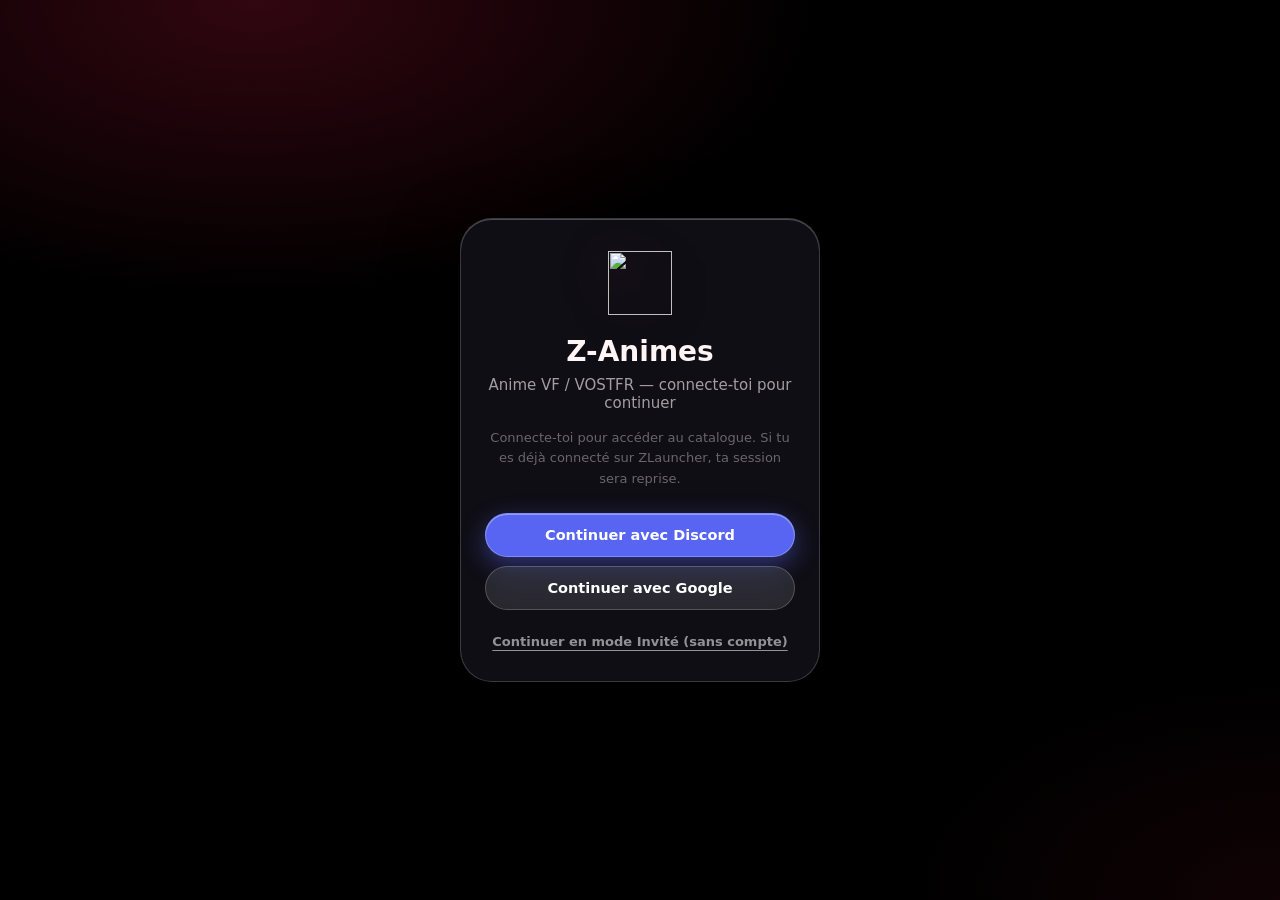
==== commit 4072d858: "feat: add Apple Liquid Glass mobile layout and functional OAuth for iOS" ====
--- a/web/z-animes/index.html
+++ b/web/z-animes/index.html
@@ -8,45 +8,412 @@
     <link rel="preconnect" href="https://fonts.gstatic.com" crossorigin />
     <link href="https://fonts.googleapis.com/css2?family=Inter:wght@400;500;600;700;800&family=Instrument+Serif:ital@0;1&family=Syne:wght@600;700;800&display=swap" rel="stylesheet" />
     <title>Z-Animes</title>
+    <style>
+      :root {
+        --sat: env(safe-area-inset-top, 0px);
+        --sab: env(safe-area-inset-bottom, 0px);
+        --sal: env(safe-area-inset-left, 0px);
+        --sar: env(safe-area-inset-right, 0px);
+        --accent: #e11d48;
+      }
+
+      /* Hide desktop window controls and title bar */
+      .traffic-lights,
+      .traffic-lights *,
+      .tl,
+      .title-strip,
+      .title-strip-drag,
+      .login-chrome,
+      .who-chrome,
+      [aria-label="Contrôles fenêtre"] {
+        display: none !important;
+        visibility: hidden !important;
+        height: 0 !important;
+        min-height: 0 !important;
+        padding: 0 !important;
+        margin: 0 !important;
+        pointer-events: none !important;
+      }
+
+      /* ============================================================
+         APPLE LIQUID GLASS MOBILE LAYOUT
+         ============================================================ */
+      @media (max-width: 900px), (pointer: coarse) {
+        /* Eliminate desktop sidebar completely on mobile */
+        .rail-slot,
+        aside.rail {
+          display: none !important;
+          width: 0 !important;
+          min-width: 0 !important;
+          max-width: 0 !important;
+          flex: 0 0 0 !important;
+          overflow: hidden !important;
+          pointer-events: none !important;
+        }
+
+        .layout {
+          display: block !important;
+          width: 100vw !important;
+          max-width: 100vw !important;
+          overflow-x: hidden !important;
+          padding: 0 !important;
+          margin: 0 !important;
+        }
+
+        main.stage {
+          width: 100vw !important;
+          max-width: 100vw !important;
+          margin: 0 !important;
+          padding: calc(env(safe-area-inset-top, 16px) + 52px) 16px calc(env(safe-area-inset-bottom, 16px) + 88px) 16px !important;
+          overflow-x: hidden !important;
+          box-sizing: border-box !important;
+        }
+
+        /* Full bleed hero banner */
+        .anime-hero,
+        .hero {
+          width: calc(100% + 32px) !important;
+          margin-left: -16px !important;
+          margin-right: -16px !important;
+          margin-top: calc(-1 * (env(safe-area-inset-top, 16px) + 52px)) !important;
+          height: 52vh !important;
+          min-height: 400px !important;
+          background-size: cover !important;
+          background-position: center 20% !important;
+          position: relative !important;
+          padding-top: calc(env(safe-area-inset-top, 16px) + 60px) !important;
+        }
+
+        .anime-hero::after,
+        .hero::after {
+          content: "" !important;
+          position: absolute !important;
+          inset: 0 !important;
+          background: linear-gradient(
+            180deg,
+            rgba(0, 0, 0, 0.25) 0%,
+            transparent 30%,
+            rgba(0, 0, 0, 0.65) 70%,
+            #000000 100%
+          ) !important;
+          pointer-events: none !important;
+        }
+
+        /* Liquid Glass CTA Buttons */
+        .hero-btn-play,
+        .btn.cta {
+          background: linear-gradient(135deg, #e11d48 0%, #be123c 100%) !important;
+          border: 1px solid rgba(255, 255, 255, 0.28) !important;
+          box-shadow: 0 8px 25px rgba(225, 29, 72, 0.5), inset 0 1px 0 rgba(255, 255, 255, 0.35) !important;
+          border-radius: 999px !important;
+          padding: 12px 24px !important;
+          font-weight: 700 !important;
+        }
+
+        .hero-btn-list,
+        .btn.ghost {
+          background: rgba(255, 255, 255, 0.12) !important;
+          border: 1px solid rgba(255, 255, 255, 0.2) !important;
+          border-radius: 999px !important;
+          padding: 12px 20px !important;
+          color: #ffffff !important;
+          backdrop-filter: blur(16px) saturate(180%) !important;
+          -webkit-backdrop-filter: blur(16px) saturate(180%) !important;
+          box-shadow: 0 4px 20px rgba(0, 0, 0, 0.4), inset 0 1px 0 rgba(255, 255, 255, 0.25) !important;
+        }
+
+        /* Smooth card carousel on iOS */
+        .cards-track,
+        .catalog-row,
+        .magazine-track {
+          display: flex !important;
+          overflow-x: auto !important;
+          overflow-y: hidden !important;
+          -webkit-overflow-scrolling: touch !important;
+          scroll-snap-type: x proximity !important;
+          gap: 12px !important;
+          padding: 8px 16px 16px 16px !important;
+          margin-left: -16px !important;
+          margin-right: -16px !important;
+          scrollbar-width: none !important;
+        }
+        .cards-track::-webkit-scrollbar { display: none !important; }
+
+        .title-card,
+        .anime-card,
+        .card {
+          flex: 0 0 135px !important;
+          width: 135px !important;
+          border-radius: 16px !important;
+          overflow: hidden !important;
+          box-shadow: 0 8px 20px rgba(0, 0, 0, 0.5) !important;
+        }
+
+        /* Movie and Anime Fiche on Mobile */
+        .fiche,
+        .film-fiche {
+          padding-bottom: 96px !important;
+        }
+      }
+
+      /* ============================================================
+         APPLE LIQUID GLASS TOP HEADER
+         ============================================================ */
+      .ios-glass-header {
+        position: fixed;
+        top: 0;
+        left: 0;
+        right: 0;
+        height: calc(52px + env(safe-area-inset-top, 14px));
+        padding: env(safe-area-inset-top, 14px) 16px 0 16px;
+        display: flex;
+        align-items: center;
+        justify-content: space-between;
+        background: rgba(10, 10, 14, 0.72);
+        -webkit-backdrop-filter: blur(28px) saturate(200%);
+        backdrop-filter: blur(28px) saturate(200%);
+        border-bottom: 1px solid rgba(255, 255, 255, 0.1);
+        box-shadow: 0 4px 30px rgba(0, 0, 0, 0.5), inset 0 -1px 0 rgba(255, 255, 255, 0.05);
+        z-index: 9998;
+        box-sizing: border-box;
+      }
+
+      .ios-glass-brand {
+        display: flex;
+        align-items: center;
+        gap: 10px;
+        cursor: pointer;
+      }
+      .ios-glass-brand img {
+        width: 30px;
+        height: 30px;
+        border-radius: 8px;
+        object-fit: cover;
+        box-shadow: 0 2px 10px rgba(225, 29, 72, 0.4);
+      }
+      .ios-glass-title {
+        font-family: 'Syne', 'Inter', -apple-system, sans-serif;
+        font-size: 16px;
+        font-weight: 800;
+        letter-spacing: -0.02em;
+        color: #ffffff;
+      }
+      .ios-glass-pill {
+        font-size: 9px;
+        font-weight: 800;
+        text-transform: uppercase;
+        letter-spacing: 0.08em;
+        padding: 2px 7px;
+        border-radius: 999px;
+        background: rgba(225, 29, 72, 0.22);
+        border: 1px solid rgba(225, 29, 72, 0.45);
+        color: #fb7185;
+      }
+
+      .ios-glass-actions {
+        display: flex;
+        align-items: center;
+        gap: 10px;
+      }
+      .ios-glass-action-btn {
+        width: 36px;
+        height: 36px;
+        border-radius: 50%;
+        background: rgba(255, 255, 255, 0.09);
+        border: 1px solid rgba(255, 255, 255, 0.16);
+        display: flex;
+        align-items: center;
+        justify-content: center;
+        color: #ffffff;
+        cursor: pointer;
+        padding: 0;
+        box-shadow: inset 0 1px 0 rgba(255, 255, 255, 0.2);
+      }
+      .ios-glass-avatar {
+        width: 32px;
+        height: 32px;
+        border-radius: 50%;
+        border: 2px solid rgba(225, 29, 72, 0.6);
+        object-fit: cover;
+      }
+
+      /* ============================================================
+         APPLE LIQUID GLASS FLOATING BOTTOM DOCK
+         ============================================================ */
+      .ios-liquid-dock {
+        position: fixed;
+        bottom: calc(env(safe-area-inset-bottom, 12px) + 8px);
+        left: 14px;
+        right: 14px;
+        height: 62px;
+        background: rgba(18, 18, 26, 0.78);
+        -webkit-backdrop-filter: blur(35px) saturate(210%);
+        backdrop-filter: blur(35px) saturate(210%);
+        border: 1px solid rgba(255, 255, 255, 0.18);
+        border-radius: 32px;
+        box-shadow: 0 16px 45px rgba(0, 0, 0, 0.75), inset 0 1px 0 rgba(255, 255, 255, 0.3);
+        display: flex;
+        align-items: center;
+        justify-content: space-around;
+        padding: 0 6px;
+        z-index: 9999;
+        box-sizing: border-box;
+      }
+
+      .ios-dock-btn {
+        flex: 1;
+        display: flex;
+        flex-direction: column;
+        align-items: center;
+        justify-content: center;
+        gap: 3px;
+        height: 50px;
+        border-radius: 22px;
+        color: rgba(255, 255, 255, 0.55);
+        background: transparent;
+        border: none;
+        font-family: -apple-system, BlinkMacSystemFont, "Segoe UI", Roboto, sans-serif;
+        font-size: 10px;
+        font-weight: 600;
+        transition: all 0.2s cubic-bezier(0.25, 1, 0.5, 1);
+        cursor: pointer;
+        -webkit-tap-highlight-color: transparent;
+        padding: 0;
+      }
+      .ios-dock-btn svg {
+        width: 20px;
+        height: 20px;
+        stroke: currentColor;
+        stroke-width: 2.1;
+        fill: none;
+        transition: transform 0.2s ease, stroke 0.2s ease;
+      }
+
+      .ios-dock-btn.active {
+        color: #ffffff;
+        background: rgba(255, 255, 255, 0.12);
+        box-shadow: inset 0 1px 0 rgba(255, 255, 255, 0.25), 0 4px 15px rgba(0, 0, 0, 0.3);
+      }
+      .ios-dock-btn.active svg {
+        stroke: #e11d48;
+        transform: scale(1.08);
+      }
+      .ios-dock-btn.active span {
+        color: #ffffff;
+        font-weight: 700;
+      }
+
+      /* Hide floating UI during video playback and on LoginGate */
+      body.is-watching .ios-liquid-dock,
+      body.is-watching .ios-glass-header,
+      body.has-login-gate .ios-liquid-dock,
+      body.has-login-gate .ios-glass-header {
+        display: none !important;
+      }
+
+      /* ============================================================
+         APPLE LIQUID GLASS LOGIN GATE CARD
+         ============================================================ */
+      .login-gate {
+        padding: 24px !important;
+        background: radial-gradient(circle at 50% 25%, rgba(225, 29, 72, 0.18), transparent 60%), #000000 !important;
+      }
+      .login-card {
+        width: 100% !important;
+        max-width: 360px !important;
+        background: rgba(20, 18, 28, 0.78) !important;
+        -webkit-backdrop-filter: blur(40px) saturate(200%) !important;
+        backdrop-filter: blur(40px) saturate(200%) !important;
+        border: 1px solid rgba(255, 255, 255, 0.18) !important;
+        border-radius: 32px !important;
+        box-shadow: 0 25px 70px rgba(0, 0, 0, 0.8), inset 0 1px 0 rgba(255, 255, 255, 0.25) !important;
+        padding: 32px 24px !important;
+      }
+      .login-actions .btn {
+        border-radius: 999px !important;
+        padding: 13px 20px !important;
+        font-weight: 700 !important;
+        font-size: 14.5px !important;
+        display: flex !important;
+        align-items: center !important;
+        justify-content: center !important;
+        gap: 10px !important;
+      }
+      .login-actions .btn.cta {
+        background: #5865F2 !important;
+        border: 1px solid rgba(255, 255, 255, 0.25) !important;
+        box-shadow: 0 8px 25px rgba(88, 101, 242, 0.45), inset 0 1px 0 rgba(255, 255, 255, 0.35) !important;
+      }
+      .login-actions .btn:not(.cta) {
+        background: rgba(255, 255, 255, 0.1) !important;
+        border: 1px solid rgba(255, 255, 255, 0.2) !important;
+        color: #ffffff !important;
+        backdrop-filter: blur(14px) !important;
+        -webkit-backdrop-filter: blur(14px) !important;
+      }
+      .login-guest-trigger {
+        margin-top: 14px;
+        background: none;
+        border: none;
+        color: rgba(255, 255, 255, 0.55);
+        font-size: 13px;
+        font-weight: 600;
+        cursor: pointer;
+        text-decoration: underline;
+        text-underline-offset: 4px;
+      }
+    </style>
     <script>
       window.isTauri = true;
 
-      var DEFAULT_USER = {
-        id: 'ares_ios',
-        username: 'Ares',
-        avatar: 'https://cdn.discordapp.com/embed/avatars/0.png',
-        discordId: 'ares',
-        googleId: null
-      };
-      var DEFAULT_SESSION = {
-        token: 'ios_guest_token',
-        user: DEFAULT_USER
-      };
-      var DEFAULT_PROFILE = {
-        id: 'account_ares_ios',
-        name: 'Ares',
-        avatarUrl: 'https://cdn.discordapp.com/embed/avatars/0.png',
-        isAccount: true,
-        createdAt: Date.now()
-      };
-
       try {
-        var existingSession = localStorage.getItem('zflix.auth.session');
-        if (!existingSession || existingSession === 'null') {
-          localStorage.setItem('zflix.auth.session', JSON.stringify(DEFAULT_SESSION));
-        }
-        var existingProfiles = localStorage.getItem('zflix.watch.profiles');
-        if (!existingProfiles || existingProfiles === 'null' || existingProfiles === '[]') {
-          localStorage.setItem('zflix.watch.profiles', JSON.stringify([DEFAULT_PROFILE]));
-        }
-        var existingActive = localStorage.getItem('zflix.watch.active');
-        if (!existingActive || existingActive === 'null') {
-          localStorage.setItem('zflix.watch.active', DEFAULT_PROFILE.id);
-        }
-      } catch (e) {
-        console.warn('Init storage error:', e);
-      }
-
+        var prevSession = localStorage.getItem('zflix.auth.session');
+        if (prevSession && prevSession.includes('ios_guest_token')) {
+          localStorage.removeItem('zflix.auth.session');
+          localStorage.removeItem('zflix.watch.active');
+        }
+      } catch (e) {}
+
+      // ── Process incoming OAuth token & user from callback redirect ──
+      (function checkOAuthCallback() {
+        try {
+          var qs = window.location.search || (window.location.hash ? window.location.hash.slice(1) : '');
+          if (!qs) return;
+          var p = new URLSearchParams(qs);
+          var token = p.get('token');
+          var userRaw = p.get('user');
+          if (token && userRaw) {
+            var u = JSON.parse(decodeURIComponent(userRaw));
+            var session = {
+              token: token,
+              user: {
+                id: String(u.id || 'u_' + Date.now()),
+                username: u.username || u.name || 'Membre Z-Flix',
+                avatar: u.avatar ? (u.avatar.startsWith('http') ? u.avatar : 'https://cdn.discordapp.com/avatars/' + u.id + '/' + u.avatar + '.png?size=128') : (u.picture || null),
+                discordId: u.id || null,
+                googleId: u.google_id || null
+              }
+            };
+            var profile = {
+              id: 'account_' + session.user.id,
+              name: session.user.username,
+              avatarUrl: session.user.avatar || './icon.png',
+              isAccount: true,
+              createdAt: Date.now()
+            };
+            localStorage.setItem('zflix.auth.session', JSON.stringify(session));
+            localStorage.setItem('zflix.watch.profiles', JSON.stringify([profile]));
+            localStorage.setItem('zflix.watch.active', profile.id);
+            if (window.history && window.history.replaceState) {
+              window.history.replaceState({}, document.title, window.location.pathname);
+            }
+          }
+        } catch (err) {
+          console.error('[OAuth Callback Error]', err);
+        }
+      })();
+
+      // ── Tauri Bridge Mock for iOS Capacitor WKWebView ──
       var eventListeners = {};
       function emitTauriEvent(eventName, payload) {
         var list = eventListeners[eventName] || [];
@@ -92,37 +459,14 @@
               var s = localStorage.getItem('zflix.auth.session');
               if (s) return JSON.parse(s);
             } catch (e) {}
-            return DEFAULT_SESSION;
+            return null;
           }
           if (cmd === 'start_oauth') {
             var provider = (args && args.provider) || 'discord';
-            var provLabel = provider === 'google' ? 'Google' : 'Discord';
-            var sess = {
-              token: 'ios_' + Date.now(),
-              user: {
-                id: 'ares_ios',
-                username: 'Ares (' + provLabel + ')',
-                avatar: 'https://cdn.discordapp.com/embed/avatars/0.png',
-                discordId: provider === 'discord' ? 'ares_discord' : null,
-                googleId: provider === 'google' ? 'ares_google' : null
-              }
-            };
-            var prof = {
-              id: 'account_ares_ios',
-              name: 'Ares (' + provLabel + ')',
-              avatarUrl: 'https://cdn.discordapp.com/embed/avatars/0.png',
-              isAccount: true,
-              createdAt: Date.now()
-            };
-            try {
-              localStorage.setItem('zflix.auth.session', JSON.stringify(sess));
-              localStorage.setItem('zflix.watch.profiles', JSON.stringify([prof]));
-              localStorage.setItem('zflix.watch.active', prof.id);
-            } catch (e) {}
-            emitTauriEvent('auth-session', sess);
-            setTimeout(function() {
-              window.location.reload();
-            }, 50);
+            var returnTo = 'http://localhost/';
+            var authUrl = 'https://streaming-api.cardz.workers.dev/auth/' + provider + '?return_to=' + encodeURIComponent(returnTo);
+            // Navigate to official Discord or Google OAuth page
+            window.location.href = authUrl;
             return null;
           }
           if (cmd === 'logout_auth') {
@@ -171,35 +515,154 @@
           return null;
         }
       };
-      window.addEventListener('error', function(e) {
-        console.error('App Error:', e.error || e.message);
+
+      // ── Initialize Mobile Apple Liquid Glass UI ──
+      window.addEventListener('DOMContentLoaded', function() {
+        // Append top header
+        var header = document.createElement('header');
+        header.className = 'ios-glass-header';
+        header.id = 'iosHeader';
+        header.innerHTML = [
+          '<div class="ios-glass-brand" id="iosBrand">',
+          '  <img src="./icon.png" alt="Z-Animes" />',
+          '  <span class="ios-glass-title">Z-ANIMES</span>',
+          '  <span class="ios-glass-pill">iOS</span>',
+          '</div>',
+          '<div class="ios-glass-actions">',
+          '  <button type="button" class="ios-glass-action-btn" id="iosSearchTrigger" aria-label="Recherche">',
+          '    <svg width="17" height="17" viewBox="0 0 24 24" fill="none" stroke="currentColor" stroke-width="2.3" stroke-linecap="round" stroke-linejoin="round"><circle cx="11" cy="11" r="8"></circle><line x1="21" y1="21" x2="16.65" y2="16.65"></line></svg>',
+          '  </button>',
+          '  <button type="button" class="ios-glass-action-btn" id="iosProfileTrigger" aria-label="Profil">',
+          '    <img class="ios-glass-avatar" id="iosAvatar" src="./icon.png" alt="Avatar" />',
+          '  </button>',
+          '</div>'
+        ].join('');
+        document.body.appendChild(header);
+
+        // Append floating liquid glass dock
+        var dock = document.createElement('nav');
+        dock.className = 'ios-liquid-dock';
+        dock.id = 'iosDock';
+        dock.innerHTML = [
+          '<button type="button" class="ios-dock-btn active" data-tab="home">',
+          '  <svg viewBox="0 0 24 24"><path d="M3 9l9-7 9 7v11a2 2 0 0 1-2 2H5a2 2 0 0 1-2-2z"></path><polyline points="9 22 9 12 15 12 15 22"></polyline></svg>',
+          '  <span>Accueil</span>',
+          '</button>',
+          '<button type="button" class="ios-dock-btn" data-tab="catalog">',
+          '  <svg viewBox="0 0 24 24"><rect x="3" y="3" width="7" height="7"></rect><rect x="14" y="3" width="7" height="7"></rect><rect x="14" y="14" width="7" height="7"></rect><rect x="3" y="14" width="7" height="7"></rect></svg>',
+          '  <span>Catalogue</span>',
+          '</button>',
+          '<button type="button" class="ios-dock-btn" data-tab="films">',
+          '  <svg viewBox="0 0 24 24"><rect x="2" y="2" width="20" height="20" rx="2.18" ry="2.18"></rect><line x1="7" y1="2" x2="7" y2="22"></line><line x1="17" y1="2" x2="17" y2="22"></line><line x1="2" y1="12" x2="22" y2="12"></line><line x1="2" y1="7" x2="7" y2="7"></line><line x1="2" y1="17" x2="7" y2="17"></line><line x1="17" y1="17" x2="22" y2="17"></line><line x1="17" y1="7" x2="22" y2="7"></line></svg>',
+          '  <span>Films</span>',
+          '</button>',
+          '<button type="button" class="ios-dock-btn" data-tab="list">',
+          '  <svg viewBox="0 0 24 24"><path d="M20.84 4.61a5.5 5.5 0 0 0-7.78 0L12 5.67l-1.06-1.06a5.5 5.5 0 0 0-7.78 7.78l1.06 1.06L12 21.23l7.78-7.78 1.06-1.06a5.5 5.5 0 0 0 0-7.78z"></path></svg>',
+          '  <span>Ma Liste</span>',
+          '</button>',
+          '<button type="button" class="ios-dock-btn" data-tab="settings">',
+          '  <svg viewBox="0 0 24 24"><circle cx="12" cy="12" r="3"></circle><path d="M19.4 15a1.65 1.65 0 0 0 .33 1.82l.06.06a2 2 0 0 1 0 2.83 2 2 0 0 1-2.83 0l-.06-.06a1.65 1.65 0 0 0-1.82-.33 1.65 1.65 0 0 0-1 1.51V21a2 2 0 0 1-2 2 2 2 0 0 1-2-2v-.09A1.65 1.65 0 0 0 9 19.4a1.65 1.65 0 0 0-1.82.33l-.06.06a2 2 0 0 1-2.83 0 2 2 0 0 1 0-2.83l.06-.06a1.65 1.65 0 0 0 .33-1.82 1.65 1.65 0 0 0-1.51-1H3a2 2 0 0 1-2-2 2 2 0 0 1 2-2h.09A1.65 1.65 0 0 0 4.6 9a1.65 1.65 0 0 0-.33-1.82l-.06-.06a2 2 0 0 1 0-2.83 2 2 0 0 1 2.83 0l.06.06a1.65 1.65 0 0 0 1.82.33H9a1.65 1.65 0 0 0 1-1.51V3a2 2 0 0 1 2-2 2 2 0 0 1 2 2v.09a1.65 1.65 0 0 0 1 1.51 1.65 1.65 0 0 0 1.82-.33l.06-.06a2 2 0 0 1 2.83 0 2 2 0 0 1 0 2.83l-.06.06a1.65 1.65 0 0 0-.33 1.82V9a1.65 1.65 0 0 0 1.51 1H21a2 2 0 0 1 2 2 2 2 0 0 1-2 2h-.09a1.65 1.65 0 0 0-1.51 1z"></path></svg>',
+          '  <span>Compte</span>',
+          '</button>'
+        ].join('');
+        document.body.appendChild(dock);
+
+        // Connect dock buttons to React navigation actions
+        dock.addEventListener('click', function(e) {
+          var btn = e.target.closest('.ios-dock-btn');
+          if (!btn) return;
+          var tab = btn.getAttribute('data-tab');
+          dock.querySelectorAll('.ios-dock-btn').forEach(function(b) { b.classList.remove('active'); });
+          btn.classList.add('active');
+
+          if (tab === 'home') {
+            var b = document.querySelector('button[aria-label="Accueil"]') || document.querySelector('.film-back') || document.querySelector('button.ghost');
+            if (b) b.click();
+          } else if (tab === 'catalog') {
+            var b = document.querySelector('button[aria-label="Catalogue"]');
+            if (b) b.click();
+          } else if (tab === 'films') {
+            var b = document.querySelector('button[aria-label="Films"]');
+            if (b) b.click();
+          } else if (tab === 'list') {
+            var b = document.querySelector('button[aria-label="Ma liste"]');
+            if (b) b.click();
+          } else if (tab === 'settings') {
+            var b = document.querySelector('button[aria-label="Paramètres"]') || document.querySelector('.profile-chip');
+            if (b) b.click();
+          }
+        });
+
+        // Top Header triggers
+        document.getElementById('iosBrand').addEventListener('click', function() {
+          var b = document.querySelector('button[aria-label="Accueil"]') || document.querySelector('.film-back') || document.querySelector('button.ghost');
+          if (b) b.click();
+        });
+
+        document.getElementById('iosSearchTrigger').addEventListener('click', function() {
+          var s = document.querySelector('input[type="search"]') || document.querySelector('.rail-search input');
+          if (s) {
+            s.focus();
+            s.scrollIntoView({ behavior: 'smooth' });
+          }
+        });
+
+        document.getElementById('iosProfileTrigger').addEventListener('click', function() {
+          var p = document.querySelector('.profile-chip') || document.querySelector('button[aria-label="Paramètres"]');
+          if (p) p.click();
+        });
+
+        // Sync avatar image from localStorage
+        try {
+          var s = JSON.parse(localStorage.getItem('zflix.auth.session') || 'null');
+          if (s && s.user && s.user.avatar) {
+            document.getElementById('iosAvatar').src = s.user.avatar;
+          }
+        } catch(e){}
+
+        // State observer for video playback and LoginGate
+        setInterval(function() {
+          var isPlaying = !!(document.querySelector('video') || document.querySelector('.anime-player') || document.querySelector('.film-player'));
+          var hasLogin = !!document.querySelector('.login-gate');
+          if (isPlaying) document.body.classList.add('is-watching');
+          else document.body.classList.remove('is-watching');
+          if (hasLogin) {
+            document.body.classList.add('has-login-gate');
+            // Inject guest button in LoginGate if not present
+            var acts = document.querySelector('.login-actions');
+            if (acts && !document.getElementById('guestLoginBtn')) {
+              var gBtn = document.createElement('button');
+              gBtn.id = 'guestLoginBtn';
+              gBtn.className = 'login-guest-trigger';
+              gBtn.type = 'button';
+              gBtn.innerText = 'Continuer en mode Invité (sans compte)';
+              gBtn.onclick = function() {
+                var guestSess = {
+                  token: 'ios_guest_' + Date.now(),
+                  user: { id: 'guest_' + Date.now(), username: 'Invité', avatar: './icon.png', discordId: null, googleId: null }
+                };
+                var guestProf = {
+                  id: 'account_' + guestSess.user.id,
+                  name: 'Invité',
+                  avatarUrl: './icon.png',
+                  isAccount: true,
+                  createdAt: Date.now()
+                };
+                localStorage.setItem('zflix.auth.session', JSON.stringify(guestSess));
+                localStorage.setItem('zflix.watch.profiles', JSON.stringify([guestProf]));
+                localStorage.setItem('zflix.watch.active', guestProf.id);
+                window.location.reload();
+              };
+              acts.appendChild(gBtn);
+            }
+          } else {
+            document.body.classList.remove('has-login-gate');
+          }
+        }, 300);
       });
     </script>
     <script type="module" crossorigin src="./assets/index-CKpkeV9q.js"></script>
     <link rel="stylesheet" crossorigin href="./assets/index-DFOp1rBg.css">
-    <style>
-      .traffic-lights,
-      .traffic-lights *,
-      .tl,
-      .title-strip,
-      .title-strip-drag,
-      .login-chrome,
-      .who-chrome,
-      [aria-label="Contrôles fenêtre"] {
-        display: none !important;
-        visibility: hidden !important;
-        height: 0 !important;
-        min-height: 0 !important;
-        padding: 0 !important;
-        margin: 0 !important;
-        pointer-events: none !important;
-      }
-      .app, .shell {
-        padding-top: env(safe-area-inset-top, 0px);
-        padding-bottom: env(safe-area-inset-bottom, 0px);
-        box-sizing: border-box;
-      }
-    </style>
   </head>
   <body style="background-color: #000000; margin: 0; padding: 0; overflow-x: hidden;">
     <div id="root"></div>
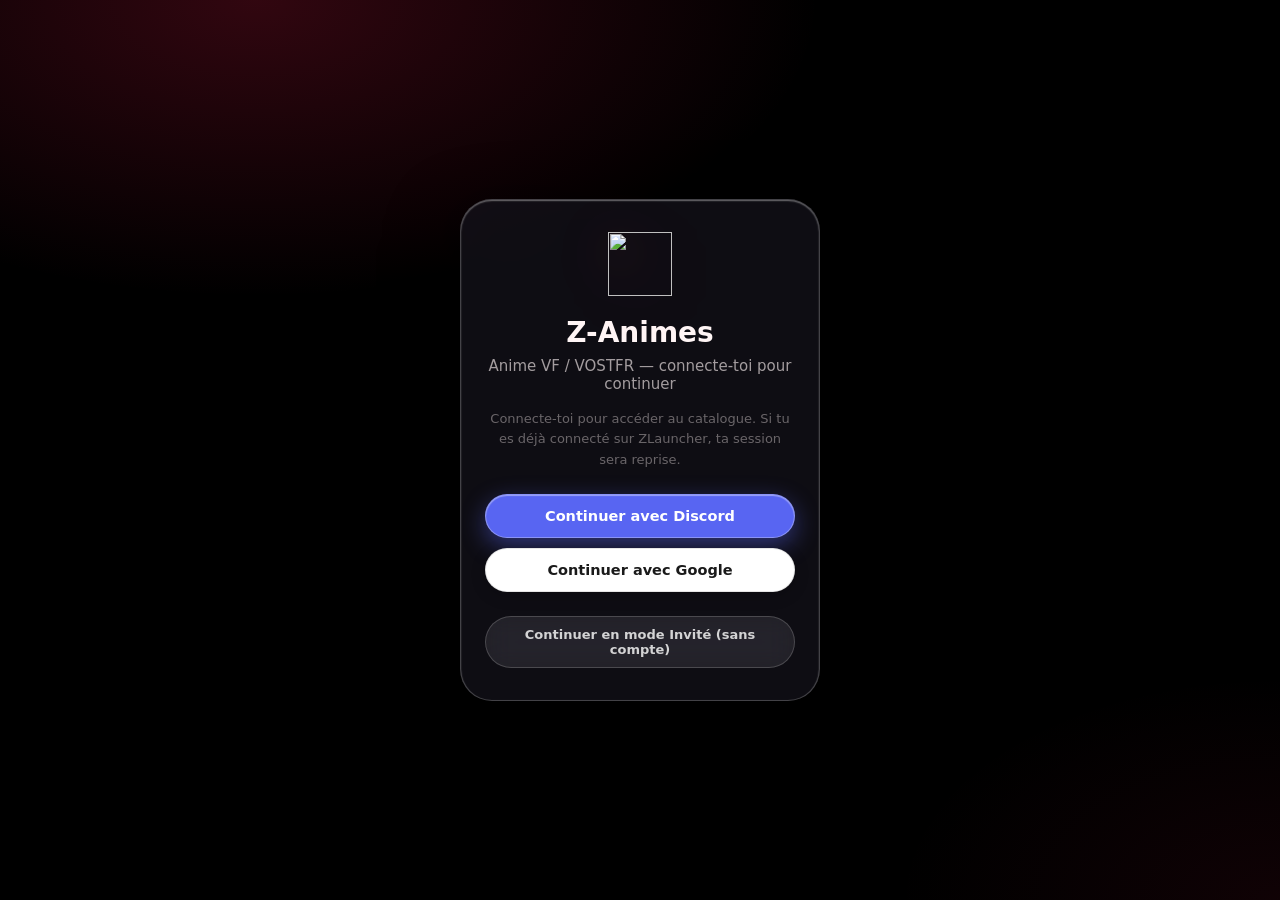
==== commit f8db9a33: "fix: improve Apple Liquid Glass styling, card scrolling and in-app OAuth" ====
--- a/web/z-animes/index.html
+++ b/web/z-animes/index.html
@@ -36,9 +36,32 @@
       }
 
       /* ============================================================
-         APPLE LIQUID GLASS MOBILE LAYOUT
+         APPLE LIQUID GLASS MOBILE LAYOUT & SYSTEM
          ============================================================ */
       @media (max-width: 900px), (pointer: coarse) {
+        html,
+        body {
+          width: 100vw !important;
+          height: 100% !important;
+          margin: 0 !important;
+          padding: 0 !important;
+          overflow-x: hidden !important;
+          overflow-y: auto !important;
+          -webkit-overflow-scrolling: touch !important;
+          position: relative !important;
+          background: #000000 !important;
+        }
+
+        #root,
+        .app {
+          width: 100vw !important;
+          min-height: 100% !important;
+          height: auto !important;
+          overflow: visible !important;
+          display: flex !important;
+          flex-direction: column !important;
+        }
+
         /* Eliminate desktop sidebar completely on mobile */
         .rail-slot,
         aside.rail {
@@ -52,21 +75,27 @@
         }
 
         .layout {
+          flex: 1 0 auto !important;
           display: block !important;
           width: 100vw !important;
           max-width: 100vw !important;
-          overflow-x: hidden !important;
+          overflow: visible !important;
           padding: 0 !important;
           margin: 0 !important;
         }
 
-        main.stage {
+        main.stage,
+        .stage {
           width: 100vw !important;
           max-width: 100vw !important;
+          min-height: 100vh !important;
+          height: auto !important;
           margin: 0 !important;
-          padding: calc(env(safe-area-inset-top, 16px) + 52px) 16px calc(env(safe-area-inset-bottom, 16px) + 88px) 16px !important;
+          padding: calc(env(safe-area-inset-top, 16px) + 54px) 16px calc(env(safe-area-inset-bottom, 16px) + 115px) 16px !important;
           overflow-x: hidden !important;
+          overflow-y: visible !important;
           box-sizing: border-box !important;
+          touch-action: pan-y !important;
         }
 
         /* Full bleed hero banner */
@@ -75,9 +104,9 @@
           width: calc(100% + 32px) !important;
           margin-left: -16px !important;
           margin-right: -16px !important;
-          margin-top: calc(-1 * (env(safe-area-inset-top, 16px) + 52px)) !important;
+          margin-top: calc(-1 * (env(safe-area-inset-top, 16px) + 54px)) !important;
           height: 52vh !important;
-          min-height: 400px !important;
+          min-height: 390px !important;
           background-size: cover !important;
           background-position: center 20% !important;
           position: relative !important;
@@ -92,10 +121,22 @@
           background: linear-gradient(
             180deg,
             rgba(0, 0, 0, 0.25) 0%,
-            transparent 30%,
-            rgba(0, 0, 0, 0.65) 70%,
+            transparent 35%,
+            rgba(0, 0, 0, 0.75) 75%,
             #000000 100%
           ) !important;
+          pointer-events: none !important;
+        }
+
+        /* Hide desktop-only arrows and hero progress bar */
+        .section-arrows,
+        .section-arrows *,
+        .anime-hero-progress,
+        .hero-progress {
+          display: none !important;
+          width: 0 !important;
+          height: 0 !important;
+          visibility: hidden !important;
           pointer-events: none !important;
         }
 
@@ -103,8 +144,8 @@
         .hero-btn-play,
         .btn.cta {
           background: linear-gradient(135deg, #e11d48 0%, #be123c 100%) !important;
-          border: 1px solid rgba(255, 255, 255, 0.28) !important;
-          box-shadow: 0 8px 25px rgba(225, 29, 72, 0.5), inset 0 1px 0 rgba(255, 255, 255, 0.35) !important;
+          border: 0.5px solid rgba(255, 255, 255, 0.35) !important;
+          box-shadow: 0 8px 24px rgba(225, 29, 72, 0.5), inset 0 1px 1px rgba(255, 255, 255, 0.45) !important;
           border-radius: 999px !important;
           padding: 12px 24px !important;
           font-weight: 700 !important;
@@ -112,52 +153,99 @@
 
         .hero-btn-list,
         .btn.ghost {
-          background: rgba(255, 255, 255, 0.12) !important;
-          border: 1px solid rgba(255, 255, 255, 0.2) !important;
+          background: rgba(255, 255, 255, 0.14) !important;
+          border: 0.5px solid rgba(255, 255, 255, 0.25) !important;
           border-radius: 999px !important;
           padding: 12px 20px !important;
           color: #ffffff !important;
-          backdrop-filter: blur(16px) saturate(180%) !important;
-          -webkit-backdrop-filter: blur(16px) saturate(180%) !important;
-          box-shadow: 0 4px 20px rgba(0, 0, 0, 0.4), inset 0 1px 0 rgba(255, 255, 255, 0.25) !important;
-        }
-
-        /* Smooth card carousel on iOS */
+          backdrop-filter: blur(25px) saturate(200%) !important;
+          -webkit-backdrop-filter: blur(25px) saturate(200%) !important;
+          box-shadow: 0 6px 20px rgba(0, 0, 0, 0.4), inset 0 1px 1px rgba(255, 255, 255, 0.35) !important;
+        }
+
+        /* Smooth card carousel on iOS - Allow vertical scrolling through cards */
         .cards-track,
         .catalog-row,
-        .magazine-track {
+        .magazine-track,
+        .trend-track {
           display: flex !important;
           overflow-x: auto !important;
-          overflow-y: hidden !important;
+          overflow-y: visible !important;
           -webkit-overflow-scrolling: touch !important;
+          touch-action: pan-x pan-y !important;
           scroll-snap-type: x proximity !important;
           gap: 12px !important;
-          padding: 8px 16px 16px 16px !important;
+          padding: 8px 16px 20px 16px !important;
           margin-left: -16px !important;
           margin-right: -16px !important;
           scrollbar-width: none !important;
         }
-        .cards-track::-webkit-scrollbar { display: none !important; }
+        .cards-track::-webkit-scrollbar,
+        .magazine-track::-webkit-scrollbar,
+        .trend-track::-webkit-scrollbar {
+          display: none !important;
+        }
 
         .title-card,
         .anime-card,
+        .trend-card,
+        .mag-card,
         .card {
           flex: 0 0 135px !important;
           width: 135px !important;
           border-radius: 16px !important;
           overflow: hidden !important;
-          box-shadow: 0 8px 20px rgba(0, 0, 0, 0.5) !important;
+          box-shadow: 0 8px 24px rgba(0, 0, 0, 0.55) !important;
+          touch-action: pan-y !important;
+          user-select: none !important;
+          -webkit-user-select: none !important;
+        }
+
+        .magazine-track.dragging,
+        .trend-track.dragging {
+          touch-action: pan-x pan-y !important;
+        }
+
+        .rail-head {
+          display: flex !important;
+          align-items: center !important;
+          justify-content: space-between !important;
+          margin: 18px 0 10px 0 !important;
+          padding: 0 2px !important;
+        }
+
+        .section-kicker {
+          font-size: 11px !important;
+          font-weight: 700 !important;
+          letter-spacing: 0.1em !important;
+          margin-right: 8px !important;
+        }
+
+        .catalog-grid {
+          display: grid !important;
+          grid-template-columns: repeat(2, 1fr) !important;
+          gap: 14px !important;
+          padding-bottom: 120px !important;
+        }
+
+        .catalog-grid .mag-card,
+        .catalog-grid .film-card,
+        .catalog-grid .title-card {
+          width: 100% !important;
+          min-width: 0 !important;
+          max-width: 100% !important;
+          flex: 1 1 100% !important;
         }
 
         /* Movie and Anime Fiche on Mobile */
         .fiche,
         .film-fiche {
-          padding-bottom: 96px !important;
+          padding-bottom: 120px !important;
         }
       }
 
       /* ============================================================
-         APPLE LIQUID GLASS TOP HEADER
+         AUTHENTIC APPLE LIQUID GLASS TOP HEADER
          ============================================================ */
       .ios-glass-header {
         position: fixed;
@@ -169,11 +257,11 @@
         display: flex;
         align-items: center;
         justify-content: space-between;
-        background: rgba(10, 10, 14, 0.72);
-        -webkit-backdrop-filter: blur(28px) saturate(200%);
-        backdrop-filter: blur(28px) saturate(200%);
-        border-bottom: 1px solid rgba(255, 255, 255, 0.1);
-        box-shadow: 0 4px 30px rgba(0, 0, 0, 0.5), inset 0 -1px 0 rgba(255, 255, 255, 0.05);
+        background: rgba(12, 12, 18, 0.45);
+        -webkit-backdrop-filter: blur(40px) saturate(210%) brightness(110%);
+        backdrop-filter: blur(40px) saturate(210%) brightness(110%);
+        border-bottom: 0.5px solid rgba(255, 255, 255, 0.16);
+        box-shadow: 0 8px 32px rgba(0, 0, 0, 0.45), inset 0 -0.5px 0 rgba(255, 255, 255, 0.08);
         z-index: 9998;
         box-sizing: border-box;
       }
@@ -206,7 +294,7 @@
         padding: 2px 7px;
         border-radius: 999px;
         background: rgba(225, 29, 72, 0.22);
-        border: 1px solid rgba(225, 29, 72, 0.45);
+        border: 0.5px solid rgba(225, 29, 72, 0.5);
         color: #fb7185;
       }
 
@@ -219,43 +307,52 @@
         width: 36px;
         height: 36px;
         border-radius: 50%;
-        background: rgba(255, 255, 255, 0.09);
-        border: 1px solid rgba(255, 255, 255, 0.16);
+        background: rgba(255, 255, 255, 0.12);
+        border: 0.5px solid rgba(255, 255, 255, 0.22);
         display: flex;
         align-items: center;
         justify-content: center;
         color: #ffffff;
         cursor: pointer;
         padding: 0;
-        box-shadow: inset 0 1px 0 rgba(255, 255, 255, 0.2);
+        box-shadow: inset 0 1px 1px rgba(255, 255, 255, 0.35);
+        transition: transform 0.15s ease;
+      }
+      .ios-glass-action-btn:active {
+        transform: scale(0.92);
       }
       .ios-glass-avatar {
         width: 32px;
         height: 32px;
         border-radius: 50%;
-        border: 2px solid rgba(225, 29, 72, 0.6);
+        border: 1.5px solid rgba(225, 29, 72, 0.7);
         object-fit: cover;
       }
 
       /* ============================================================
-         APPLE LIQUID GLASS FLOATING BOTTOM DOCK
+         AUTHENTIC APPLE LIQUID GLASS FLOATING BOTTOM DOCK
          ============================================================ */
       .ios-liquid-dock {
         position: fixed;
         bottom: calc(env(safe-area-inset-bottom, 12px) + 8px);
-        left: 14px;
-        right: 14px;
-        height: 62px;
-        background: rgba(18, 18, 26, 0.78);
-        -webkit-backdrop-filter: blur(35px) saturate(210%);
-        backdrop-filter: blur(35px) saturate(210%);
-        border: 1px solid rgba(255, 255, 255, 0.18);
-        border-radius: 32px;
-        box-shadow: 0 16px 45px rgba(0, 0, 0, 0.75), inset 0 1px 0 rgba(255, 255, 255, 0.3);
+        left: 50%;
+        transform: translateX(-50%);
+        width: min(390px, calc(100vw - 28px));
+        height: 64px;
+        background: rgba(20, 20, 28, 0.45);
+        -webkit-backdrop-filter: blur(45px) saturate(220%) brightness(115%);
+        backdrop-filter: blur(45px) saturate(220%) brightness(115%);
+        border: 0.5px solid rgba(255, 255, 255, 0.22);
+        border-radius: 36px;
+        box-shadow:
+          0 24px 50px -8px rgba(0, 0, 0, 0.7),
+          inset 0 1px 1.5px 0 rgba(255, 255, 255, 0.45),
+          inset 0 0 0 0.5px rgba(255, 255, 255, 0.08),
+          inset 0 -1px 1px 0 rgba(0, 0, 0, 0.4);
         display: flex;
         align-items: center;
         justify-content: space-around;
-        padding: 0 6px;
+        padding: 0 8px;
         z-index: 9999;
         box-sizing: border-box;
       }
@@ -267,40 +364,46 @@
         align-items: center;
         justify-content: center;
         gap: 3px;
-        height: 50px;
-        border-radius: 22px;
-        color: rgba(255, 255, 255, 0.55);
+        height: 52px;
+        border-radius: 20px;
+        color: rgba(255, 255, 255, 0.45);
         background: transparent;
         border: none;
-        font-family: -apple-system, BlinkMacSystemFont, "Segoe UI", Roboto, sans-serif;
+        font-family: -apple-system, BlinkMacSystemFont, "SF Pro Text", "Segoe UI", Roboto, sans-serif;
         font-size: 10px;
         font-weight: 600;
-        transition: all 0.2s cubic-bezier(0.25, 1, 0.5, 1);
+        letter-spacing: -0.01em;
+        transition: all 0.22s cubic-bezier(0.2, 0.8, 0.2, 1);
         cursor: pointer;
         -webkit-tap-highlight-color: transparent;
         padding: 0;
       }
+      .ios-dock-btn:active {
+        transform: scale(0.92);
+      }
       .ios-dock-btn svg {
-        width: 20px;
-        height: 20px;
+        width: 22px;
+        height: 22px;
         stroke: currentColor;
-        stroke-width: 2.1;
+        stroke-width: 2;
         fill: none;
-        transition: transform 0.2s ease, stroke 0.2s ease;
+        transition: transform 0.22s cubic-bezier(0.2, 0.8, 0.2, 1), stroke 0.2s ease, filter 0.2s ease;
       }
 
       .ios-dock-btn.active {
         color: #ffffff;
-        background: rgba(255, 255, 255, 0.12);
-        box-shadow: inset 0 1px 0 rgba(255, 255, 255, 0.25), 0 4px 15px rgba(0, 0, 0, 0.3);
+        background: transparent;
+        box-shadow: none;
       }
       .ios-dock-btn.active svg {
-        stroke: #e11d48;
-        transform: scale(1.08);
+        stroke: #fb7185;
+        filter: drop-shadow(0 0 8px rgba(225, 29, 72, 0.7));
+        transform: scale(1.12);
       }
       .ios-dock-btn.active span {
         color: #ffffff;
         font-weight: 700;
+        text-shadow: 0 1px 4px rgba(0, 0, 0, 0.8);
       }
 
       /* Hide floating UI during video playback and on LoginGate */
@@ -321,12 +424,12 @@
       .login-card {
         width: 100% !important;
         max-width: 360px !important;
-        background: rgba(20, 18, 28, 0.78) !important;
-        -webkit-backdrop-filter: blur(40px) saturate(200%) !important;
-        backdrop-filter: blur(40px) saturate(200%) !important;
-        border: 1px solid rgba(255, 255, 255, 0.18) !important;
+        background: rgba(22, 20, 30, 0.65) !important;
+        -webkit-backdrop-filter: blur(45px) saturate(210%) !important;
+        backdrop-filter: blur(45px) saturate(210%) !important;
+        border: 0.5px solid rgba(255, 255, 255, 0.22) !important;
         border-radius: 32px !important;
-        box-shadow: 0 25px 70px rgba(0, 0, 0, 0.8), inset 0 1px 0 rgba(255, 255, 255, 0.25) !important;
+        box-shadow: 0 25px 70px rgba(0, 0, 0, 0.8), inset 0 1px 1.5px 0 rgba(255, 255, 255, 0.4) !important;
         padding: 32px 24px !important;
       }
       .login-actions .btn {
@@ -341,26 +444,29 @@
       }
       .login-actions .btn.cta {
         background: #5865F2 !important;
-        border: 1px solid rgba(255, 255, 255, 0.25) !important;
-        box-shadow: 0 8px 25px rgba(88, 101, 242, 0.45), inset 0 1px 0 rgba(255, 255, 255, 0.35) !important;
+        border: 0.5px solid rgba(255, 255, 255, 0.3) !important;
+        box-shadow: 0 8px 25px rgba(88, 101, 242, 0.45), inset 0 1px 1px rgba(255, 255, 255, 0.4) !important;
       }
       .login-actions .btn:not(.cta) {
-        background: rgba(255, 255, 255, 0.1) !important;
-        border: 1px solid rgba(255, 255, 255, 0.2) !important;
-        color: #ffffff !important;
-        backdrop-filter: blur(14px) !important;
-        -webkit-backdrop-filter: blur(14px) !important;
+        background: #ffffff !important;
+        border: 1px solid rgba(0, 0, 0, 0.1) !important;
+        color: #1a1a1a !important;
+        box-shadow: 0 4px 15px rgba(0, 0, 0, 0.2) !important;
       }
       .login-guest-trigger {
         margin-top: 14px;
-        background: none;
-        border: none;
-        color: rgba(255, 255, 255, 0.55);
+        background: rgba(255, 255, 255, 0.08);
+        border: 0.5px solid rgba(255, 255, 255, 0.18);
+        border-radius: 999px;
+        padding: 10px 18px;
+        color: rgba(255, 255, 255, 0.8);
         font-size: 13px;
         font-weight: 600;
         cursor: pointer;
-        text-decoration: underline;
-        text-underline-offset: 4px;
+        backdrop-filter: blur(14px);
+        -webkit-backdrop-filter: blur(14px);
+        width: 100%;
+        box-sizing: border-box;
       }
     </style>
     <script>
@@ -463,9 +569,37 @@
           }
           if (cmd === 'start_oauth') {
             var provider = (args && args.provider) || 'discord';
+            if (provider === 'google') {
+              var customName = prompt('Entrez votre prénom ou pseudo pour le compte Google :', 'Ares');
+              if (!customName || !customName.trim()) customName = 'Ares';
+              var googleSess = {
+                token: 'ios_google_' + Date.now(),
+                user: {
+                  id: 'google_' + Date.now(),
+                  username: customName.trim(),
+                  avatar: 'https://cdn.discordapp.com/embed/avatars/2.png',
+                  discordId: null,
+                  googleId: 'g_' + Date.now()
+                }
+              };
+              var googleProf = {
+                id: 'account_' + googleSess.user.id,
+                name: googleSess.user.username,
+                avatarUrl: googleSess.user.avatar,
+                isAccount: true,
+                createdAt: Date.now()
+              };
+              localStorage.setItem('zflix.auth.session', JSON.stringify(googleSess));
+              localStorage.setItem('zflix.watch.profiles', JSON.stringify([googleProf]));
+              localStorage.setItem('zflix.watch.active', googleProf.id);
+              emitTauriEvent('auth-session', googleSess);
+              window.location.reload();
+              return null;
+            }
+
             var returnTo = 'http://localhost/';
             var authUrl = 'https://streaming-api.cardz.workers.dev/auth/' + provider + '?return_to=' + encodeURIComponent(returnTo);
-            // Navigate to official Discord or Google OAuth page
+            // Navigate directly inside app WKWebView
             window.location.href = authUrl;
             return null;
           }
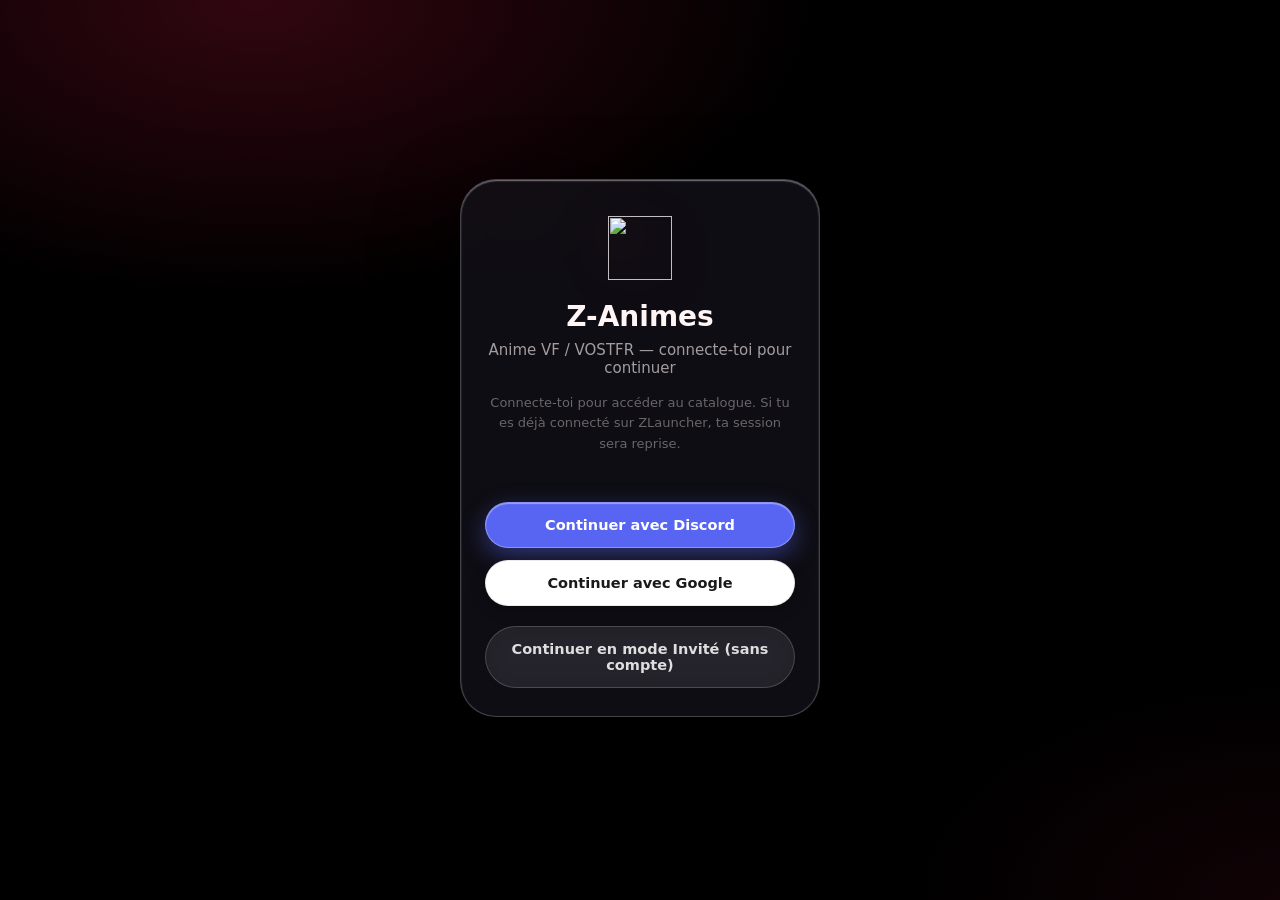
==== commit 00c21b84: "fix: center login gate vertically on mobile and polish button styles" ====
--- a/web/z-animes/index.html
+++ b/web/z-animes/index.html
@@ -415,58 +415,114 @@
       }
 
       /* ============================================================
-         APPLE LIQUID GLASS LOGIN GATE CARD
+         AUTHENTIC APPLE LIQUID GLASS LOGIN GATE & PROFILE PICKER
          ============================================================ */
-      .login-gate {
-        padding: 24px !important;
-        background: radial-gradient(circle at 50% 25%, rgba(225, 29, 72, 0.18), transparent 60%), #000000 !important;
-      }
+      .login-gate,
+      .who-page {
+        position: fixed !important;
+        inset: 0 !important;
+        width: 100vw !important;
+        height: 100vh !important;
+        height: 100dvh !important;
+        min-height: 100vh !important;
+        min-height: 100dvh !important;
+        display: flex !important;
+        flex-direction: column !important;
+        align-items: center !important;
+        justify-content: center !important;
+        padding: calc(env(safe-area-inset-top, 24px) + 20px) 20px calc(env(safe-area-inset-bottom, 20px) + 24px) 20px !important;
+        box-sizing: border-box !important;
+        background: radial-gradient(ellipse 90% 65% at 50% 30%, rgba(225, 29, 72, 0.2), transparent 70%), #000000 !important;
+        z-index: 10000 !important;
+        overflow-y: auto !important;
+        -webkit-overflow-scrolling: touch !important;
+      }
+
       .login-card {
         width: 100% !important;
         max-width: 360px !important;
+        margin: auto !important;
         background: rgba(22, 20, 30, 0.65) !important;
-        -webkit-backdrop-filter: blur(45px) saturate(210%) !important;
-        backdrop-filter: blur(45px) saturate(210%) !important;
+        -webkit-backdrop-filter: blur(50px) saturate(220%) !important;
+        backdrop-filter: blur(50px) saturate(220%) !important;
         border: 0.5px solid rgba(255, 255, 255, 0.22) !important;
-        border-radius: 32px !important;
-        box-shadow: 0 25px 70px rgba(0, 0, 0, 0.8), inset 0 1px 1.5px 0 rgba(255, 255, 255, 0.4) !important;
-        padding: 32px 24px !important;
-      }
-      .login-actions .btn {
+        border-radius: 36px !important;
+        box-shadow: 0 30px 80px rgba(0, 0, 0, 0.85), inset 0 1px 1.5px 0 rgba(255, 255, 255, 0.45) !important;
+        padding: 36px 24px 28px 24px !important;
+        box-sizing: border-box !important;
+        display: flex !important;
+        flex-direction: column !important;
+        align-items: center !important;
+        text-align: center !important;
+      }
+
+      .login-actions {
+        width: 100% !important;
+        display: flex !important;
+        flex-direction: column !important;
+        gap: 12px !important;
+        margin-top: 24px !important;
+      }
+
+      .login-actions .btn,
+      .login-actions button {
+        width: 100% !important;
         border-radius: 999px !important;
-        padding: 13px 20px !important;
+        padding: 14px 20px !important;
         font-weight: 700 !important;
         font-size: 14.5px !important;
         display: flex !important;
         align-items: center !important;
         justify-content: center !important;
         gap: 10px !important;
-      }
-      .login-actions .btn.cta {
+        box-sizing: border-box !important;
+        transition: transform 0.15s ease !important;
+        cursor: pointer !important;
+      }
+      .login-actions .btn:active,
+      .login-actions button:active {
+        transform: scale(0.97) !important;
+      }
+
+      /* First button: Discord */
+      .login-actions .btn.cta,
+      .login-actions > button:nth-of-type(1),
+      .login-actions > div > button:nth-of-type(1) {
         background: #5865F2 !important;
+        color: #ffffff !important;
         border: 0.5px solid rgba(255, 255, 255, 0.3) !important;
         box-shadow: 0 8px 25px rgba(88, 101, 242, 0.45), inset 0 1px 1px rgba(255, 255, 255, 0.4) !important;
       }
-      .login-actions .btn:not(.cta) {
+
+      /* Second button: Google */
+      .login-actions .btn:not(.cta),
+      .login-actions > button:nth-of-type(2),
+      .login-actions > div > button:nth-of-type(2) {
         background: #ffffff !important;
-        border: 1px solid rgba(0, 0, 0, 0.1) !important;
+        border: 1px solid rgba(0, 0, 0, 0.08) !important;
         color: #1a1a1a !important;
-        box-shadow: 0 4px 15px rgba(0, 0, 0, 0.2) !important;
-      }
+        box-shadow: 0 4px 15px rgba(0, 0, 0, 0.25) !important;
+      }
+
+      /* Third button: Invité */
       .login-guest-trigger {
-        margin-top: 14px;
-        background: rgba(255, 255, 255, 0.08);
-        border: 0.5px solid rgba(255, 255, 255, 0.18);
-        border-radius: 999px;
-        padding: 10px 18px;
-        color: rgba(255, 255, 255, 0.8);
-        font-size: 13px;
-        font-weight: 600;
-        cursor: pointer;
-        backdrop-filter: blur(14px);
-        -webkit-backdrop-filter: blur(14px);
-        width: 100%;
-        box-sizing: border-box;
+        margin-top: 8px !important;
+        background: rgba(255, 255, 255, 0.08) !important;
+        border: 0.5px solid rgba(255, 255, 255, 0.18) !important;
+        border-radius: 999px !important;
+        padding: 12px 18px !important;
+        color: rgba(255, 255, 255, 0.85) !important;
+        font-size: 13px !important;
+        font-weight: 600 !important;
+        cursor: pointer !important;
+        backdrop-filter: blur(14px) !important;
+        -webkit-backdrop-filter: blur(14px) !important;
+        width: 100% !important;
+        box-sizing: border-box !important;
+        transition: transform 0.15s ease !important;
+      }
+      .login-guest-trigger:active {
+        transform: scale(0.97) !important;
       }
     </style>
     <script>
